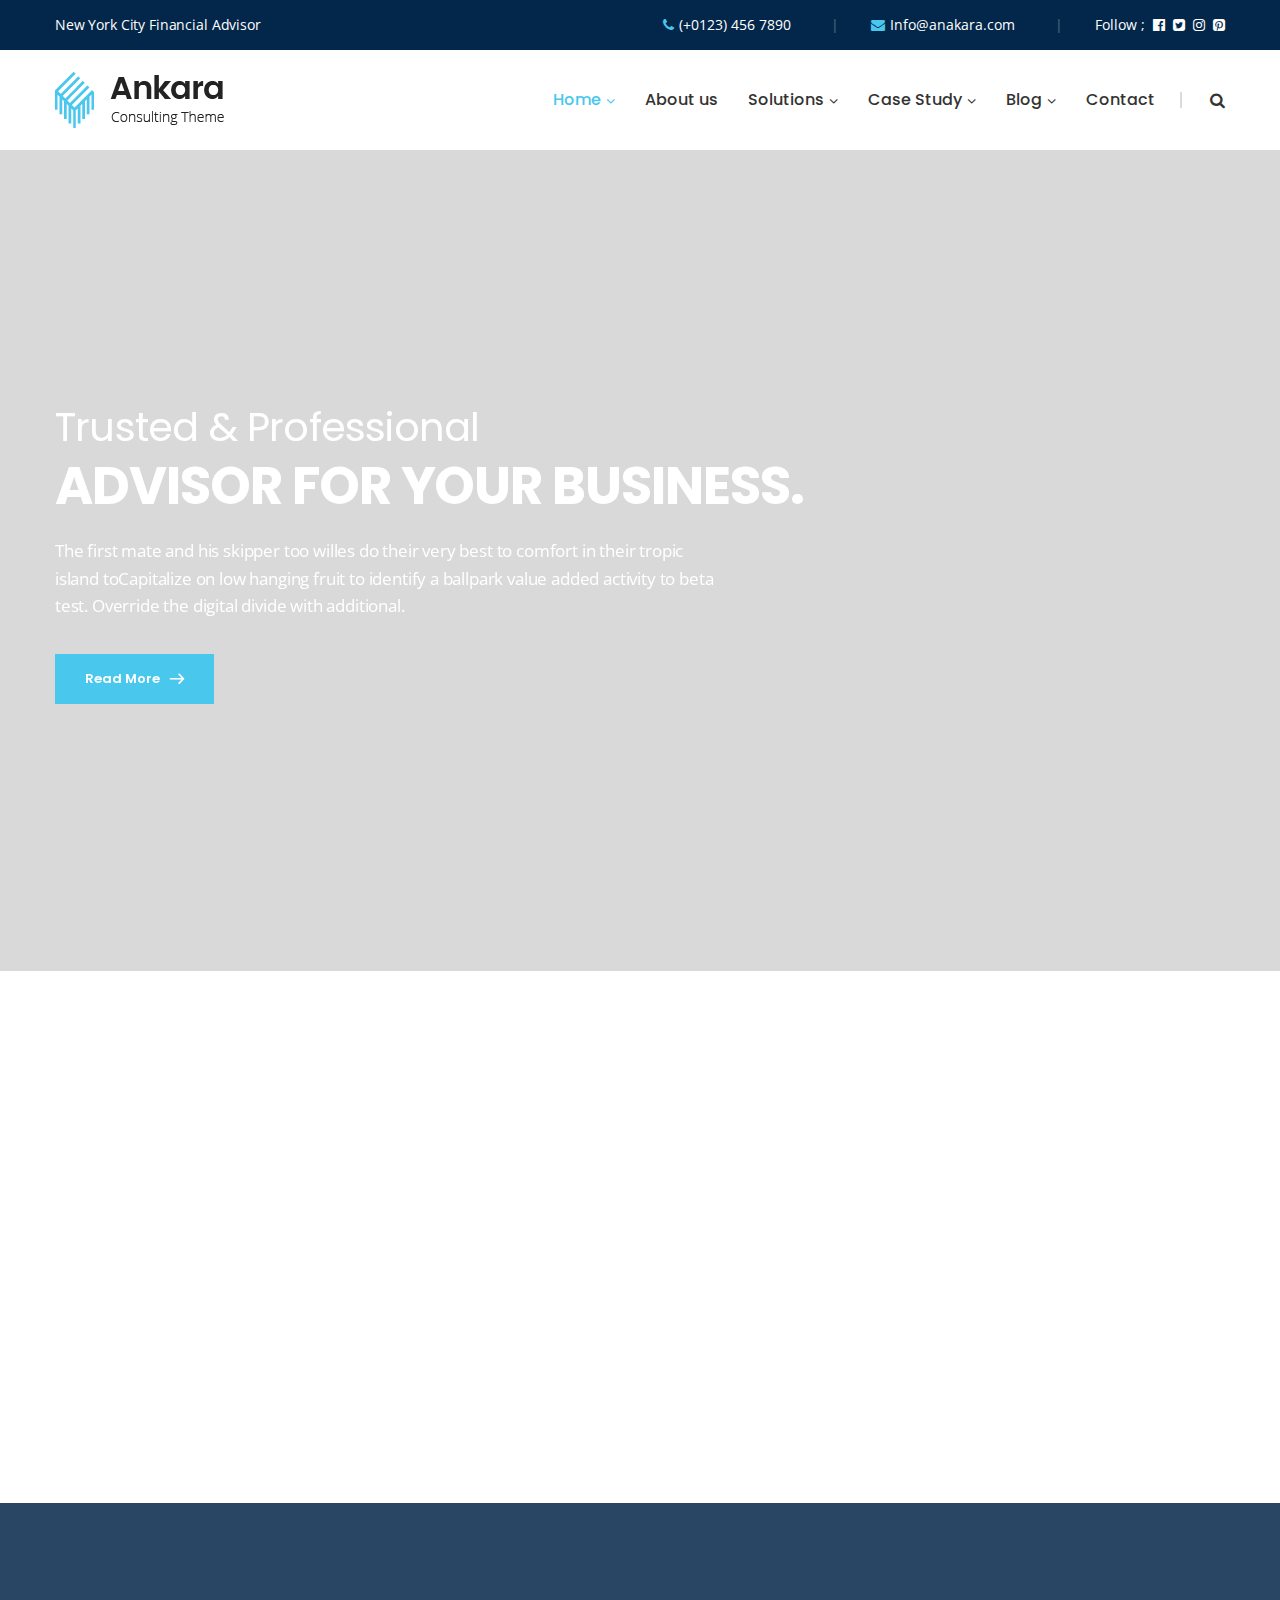
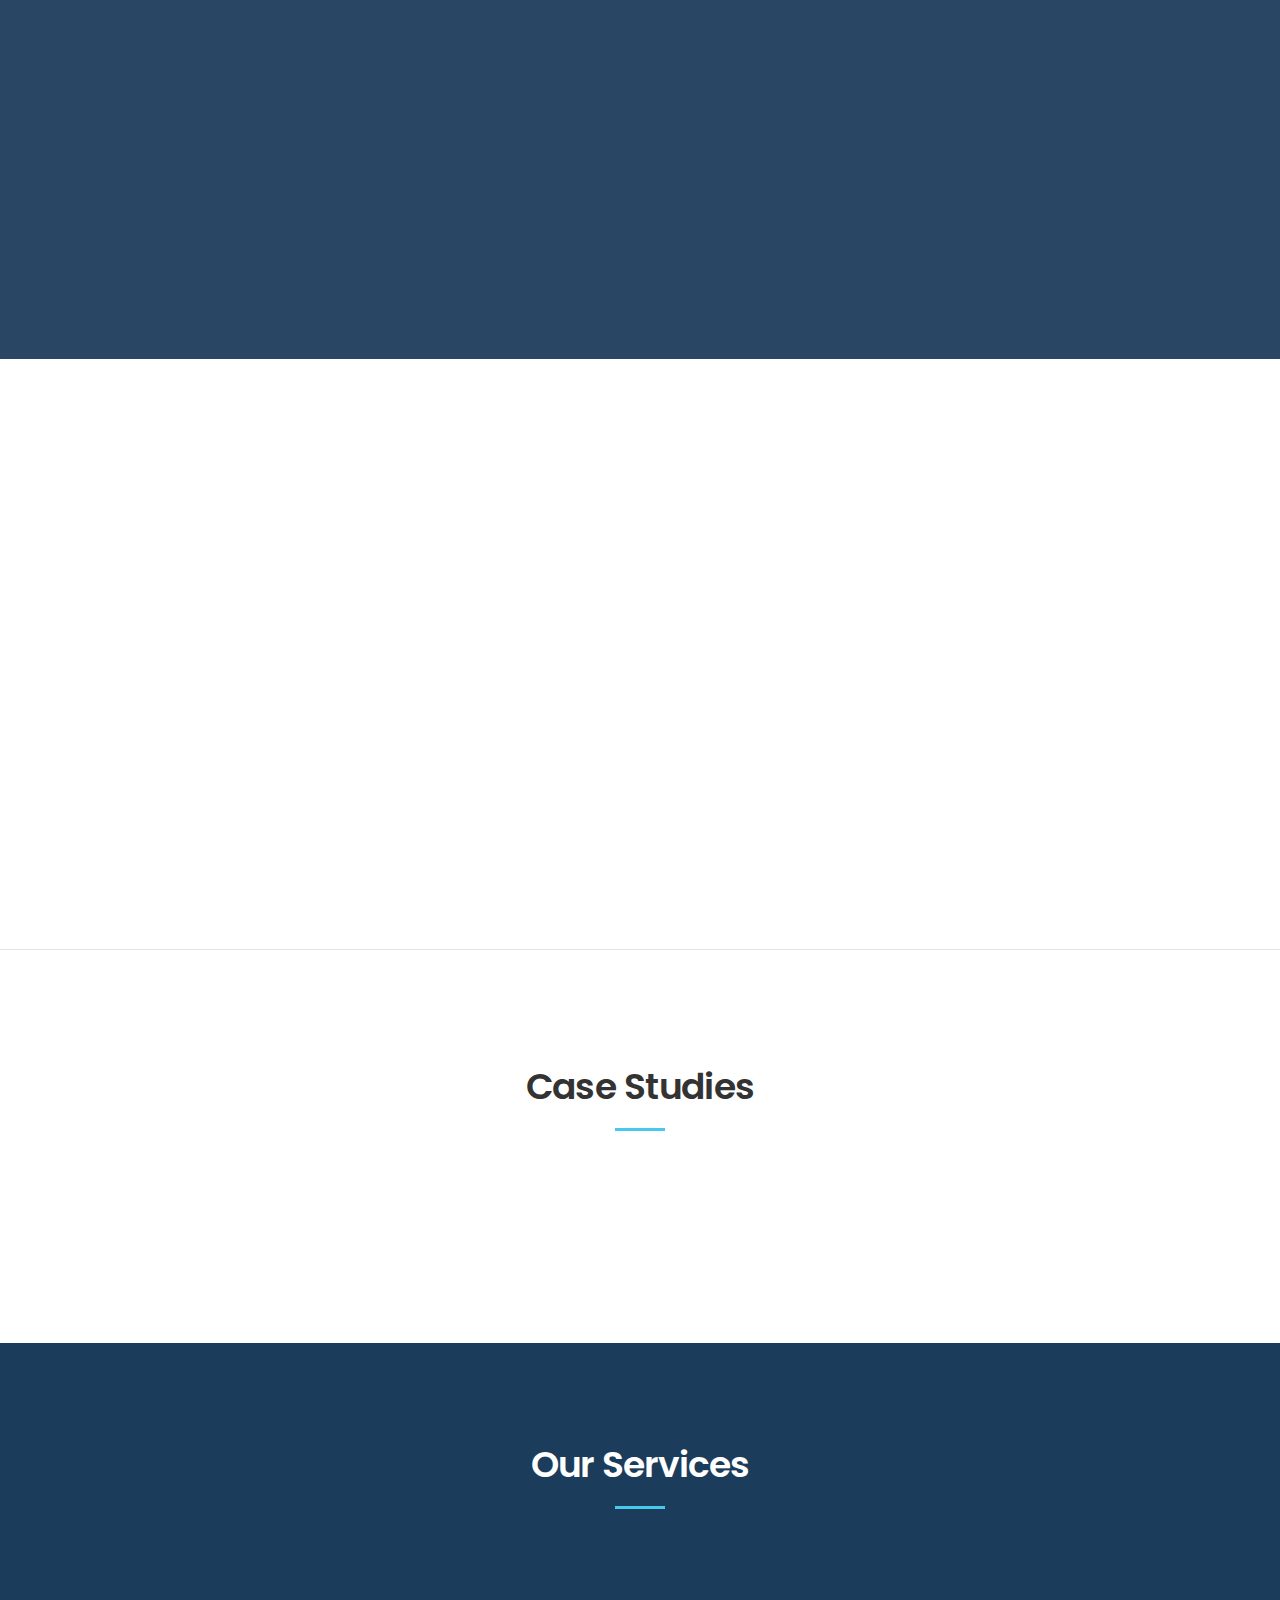
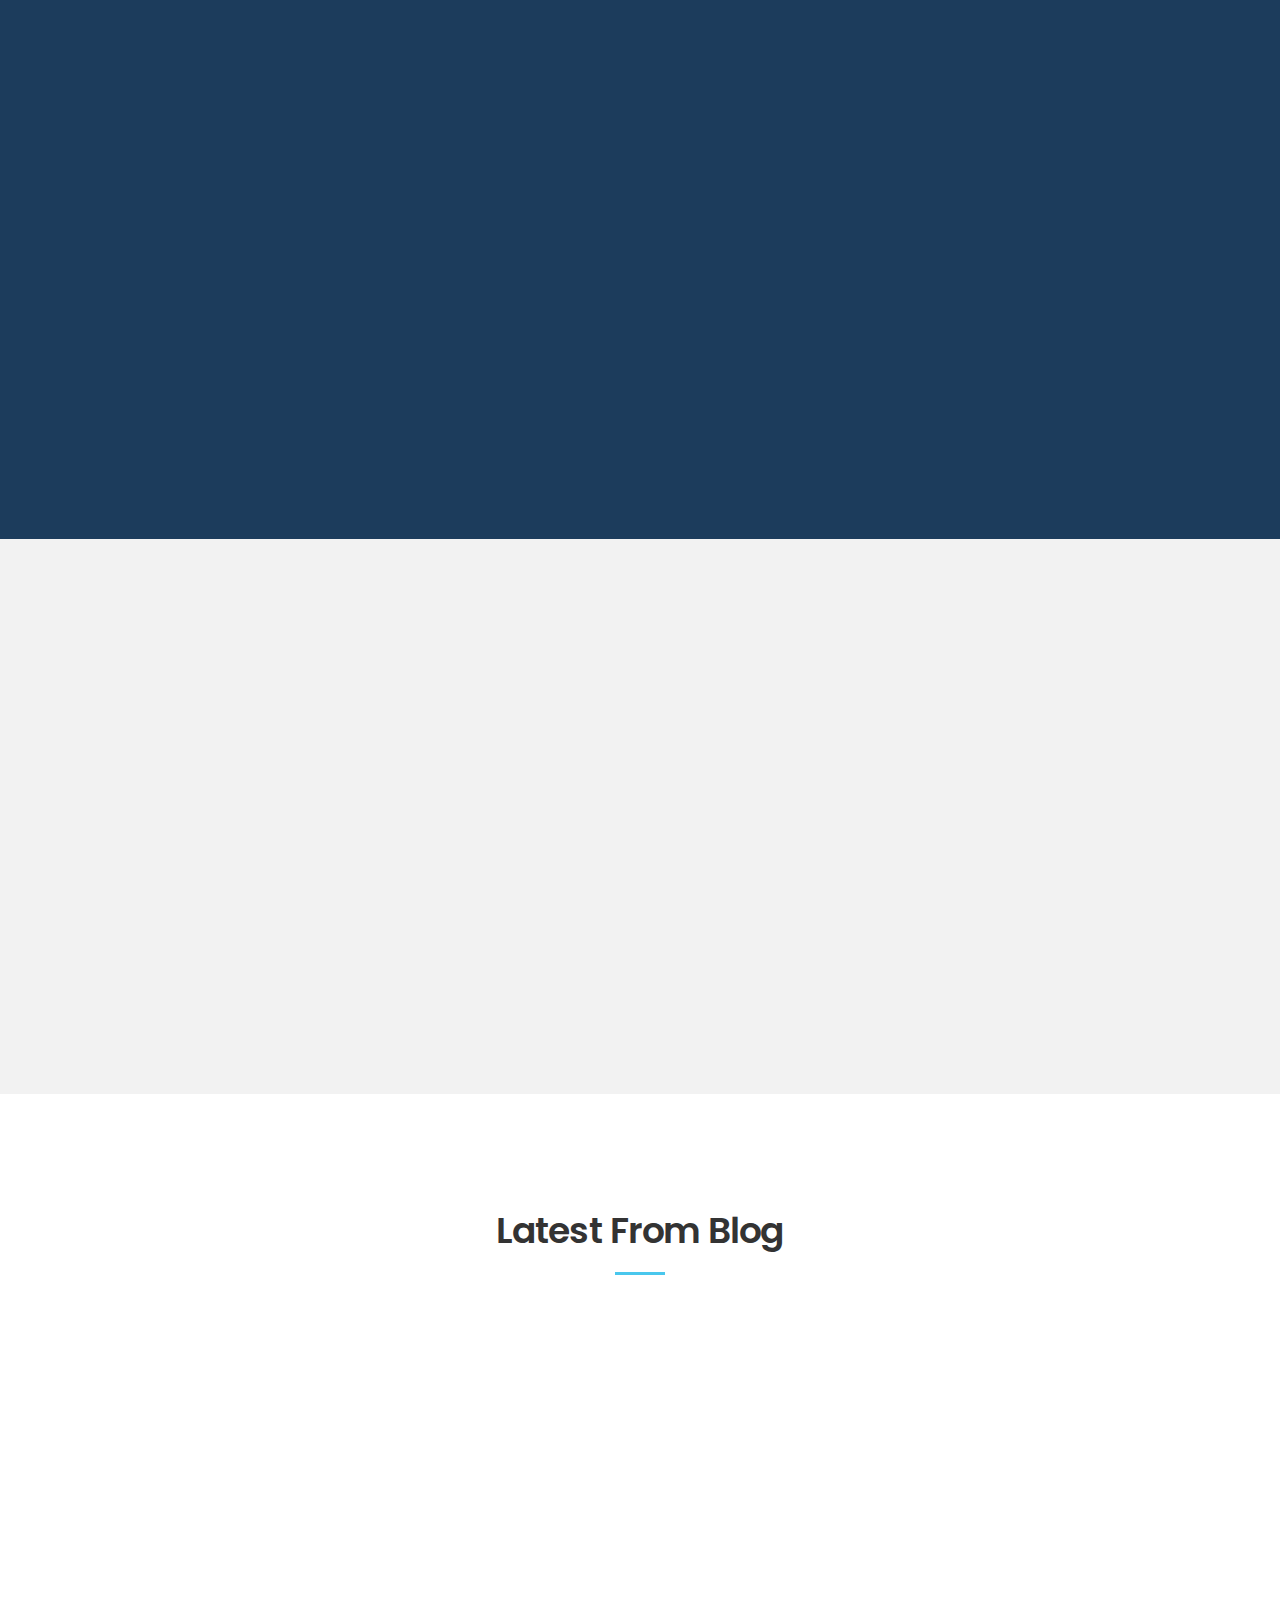
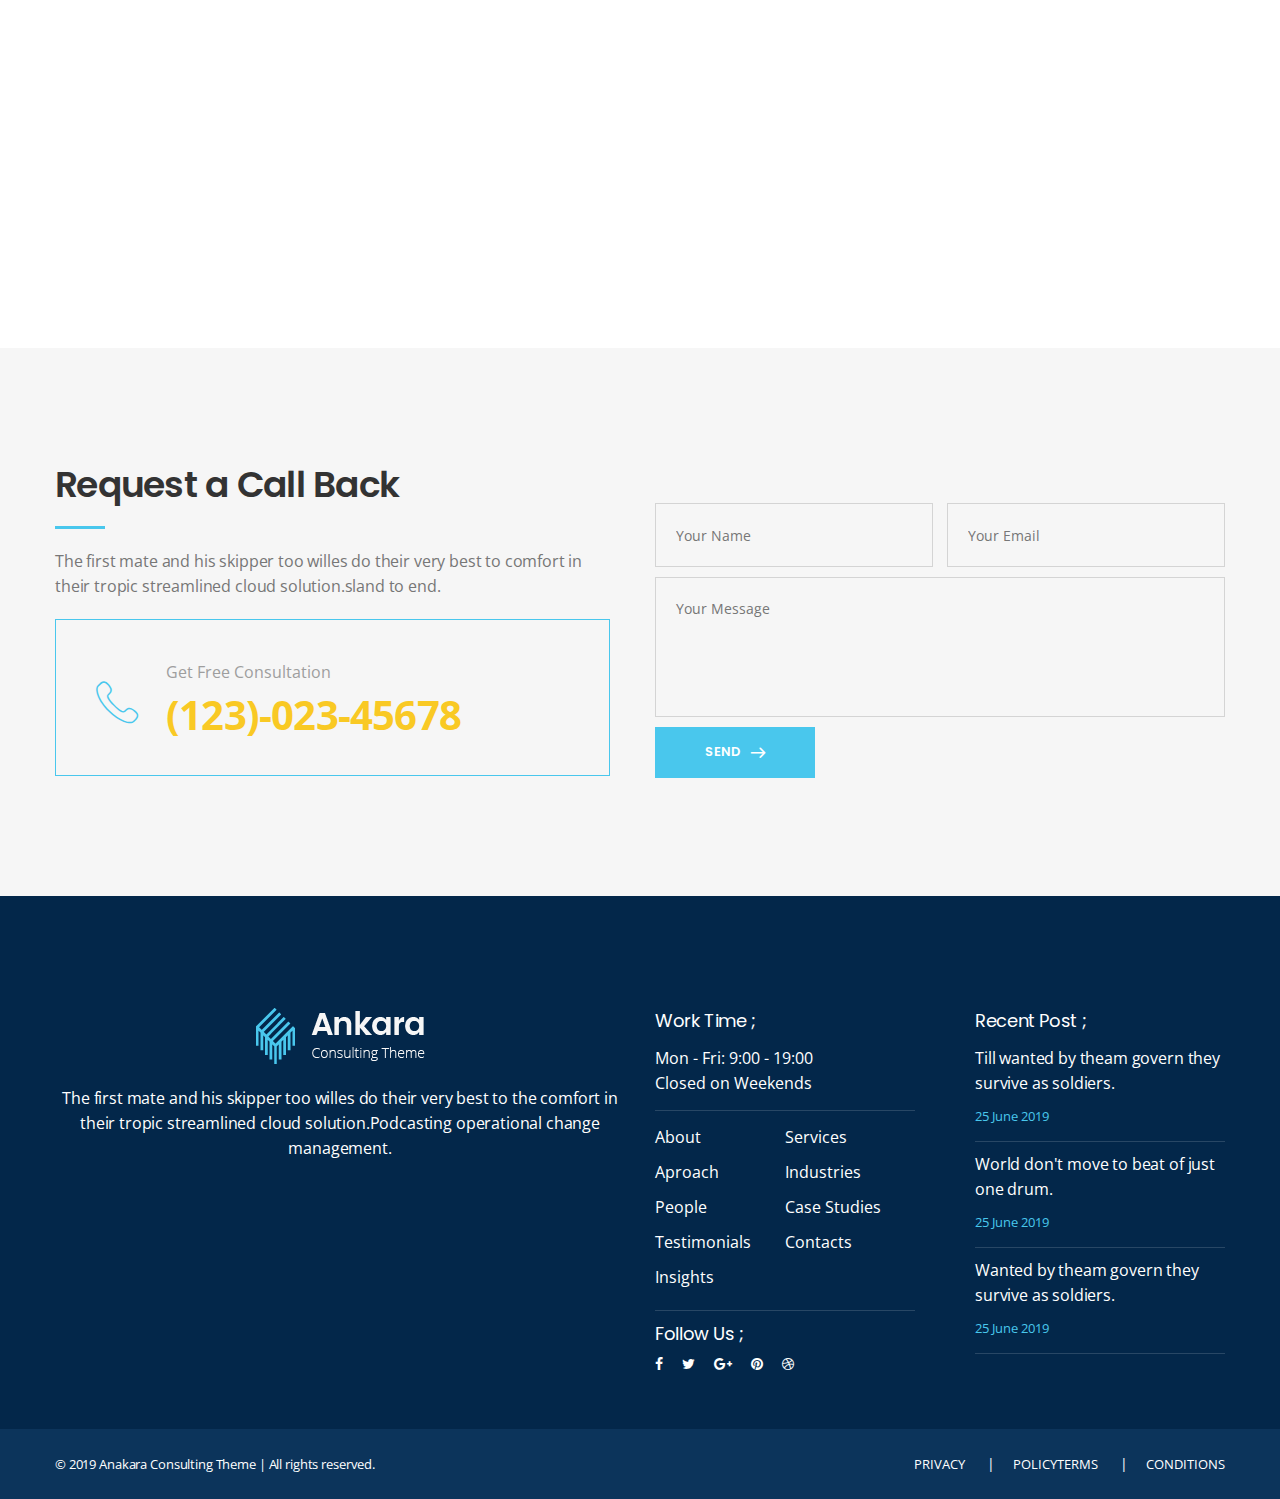
==== index.html @ 7e8d9d92 "add first files" ====
<!DOCTYPE html>
<html lang="en">
<head>
<meta charset="utf-8">
<title>Ankara - Consulting HTML Template | Home Page 01</title>
<!-- Stylesheets -->
<link href="css/bootstrap.css" rel="stylesheet">
<link href="css/style.css" rel="stylesheet">
<link href="css/responsive.css" rel="stylesheet">

<link rel="shortcut icon" href="images/favicon.png" type="image/x-icon">
<link rel="icon" href="images/favicon.png" type="image/x-icon">

<!-- Responsive -->
<meta http-equiv="X-UA-Compatible" content="IE=edge">
<meta name="viewport" content="width=device-width, initial-scale=1.0, maximum-scale=1.0, user-scalable=0">
<!--[if lt IE 9]><script src="https://cdnjs.cloudflare.com/ajax/libs/html5shiv/3.7.3/html5shiv.js"></script><![endif]-->
<!--[if lt IE 9]><script src="js/respond.js"></script><![endif]-->
</head>

<body>

<div class="page-wrapper">
    <!-- Preloader -->
    <div class="preloader"></div>
        
    <!-- Header Span -->
    <span class="header-span"></span>

    <header class="main-header">
        <!--Header Top-->
        <div class="header-top">
            <div class="auto-container">
                <div class="inner-container clearfix">
                    <div class="top-left">
                        <div class="text">New York City Financial Advisor</div>
                    </div>
                    <div class="top-right clearfix">
                        <ul class="info-box">
                            <li><i class="fa fa-phone"></i>(+0123) 456 7890</li>
                            <li><i class="fa fa-envelope"></i><a href="#">Info@anakara.com</a></li>
                            <li>
                                <ul class="social-icon-one clearfix">
                                    <li>Follow ;</li>
                                    <li><a href="#"><i class="fa fa-facebook-official"></i></a></li>
                                    <li><a href="#"><i class="fa fa-twitter-square"></i></a></li>
                                    <li><a href="#"><i class="fa fa-instagram"></i></a></li>
                                    <li><a href="#"><i class="fa fa-pinterest-square"></i></a></li>
                                </ul>
                            </li>
                        </ul>
                    </div>
                </div>
            </div>
        </div>
        <!-- End Header Top -->

        <!-- Header Upper -->
        <div class="header-upper">
            <div class="inner-container">
                <div class="auto-container clearfix">
                    <div class="logo-outer">
                        <div class="logo"><a href="index.html"><img src="images/logo.png" alt="" title=""></a></div>
                    </div>

                    <div class="nav-outer clearfix">
                        <!-- Main Menu -->
                        <nav class="main-menu navbar-expand-md navbar-light">
                            <div class="navbar-header">
                                <!-- Togg le Button -->      
                                <button class="navbar-toggler" type="button" data-toggle="collapse" data-target="#navbarSupportedContent" aria-controls="navbarSupportedContent" aria-expanded="false" aria-label="Toggle navigation">
                                    <span class="icon fa fa-bars"></span>
                                </button>
                            </div>
                            
                            <div class="collapse navbar-collapse clearfix" id="navbarSupportedContent">
                                <ul class="navigation clearfix">
                                    <li class="current dropdown"><a href="#">Home</a>
                                        <ul>
                                            <li><a href="index.html">Home page 01</a></li>
                                            <li><a href="index-2.html">Home page 02</a></li>
                                            <li class="dropdown"><a href="#">Header Styles</a>
                                                <ul>
                                                    <li><a href="index.html">Header Style One</a></li>
                                                    <li><a href="index-2.html">Header Style Two</a></li>
                                                </ul>
                                            </li>
                                        </ul>
                                    </li>
                                    <li><a href="about.html">About us</a></li>
                                    <li class="dropdown"><a href="#">Solutions</a>
                                        <ul>
                                            <li><a href="services.html">All Services</a></li>
                                            <li><a href="market-analysis.html">Market Analysis</a></li>
                                            <li><a href="business-development.html">Business Development</a></li>
                                            <li><a href="investment-planning.html">Investment Planning</a></li>
                                            <li><a href="general-consultancy.html">General Consultancy</a></li>
                                            <li><a href="wealth-management.html">Wealth Management</a></li>
                                        </ul>
                                    </li>
                                    <li class="dropdown"><a href="#">Case Study</a>
                                        <ul>
                                            <li><a href="cases.html">Cases</a></li>
                                            <li><a href="case-single.html">Case Single</a></li>
                                        </ul>
                                    </li>
                                    <li class="dropdown"><a href="#">Blog</a>
                                        <ul>
                                            <li><a href="blog-grid.html">Blog Grid View</a></li>
                                            <li><a href="blog-standard.html">Blog With Sidebar</a></li>
                                            <li><a href="blog-single-1.html">Blog Single 01</a></li>
                                            <li><a href="blog-single-2.html">Blog Single 02</a></li>
                                            <li><a href="error-page.html">404 Error Page</a></li>
                                        </ul>
                                    </li>
                                    <li><a href="contact.html">Contact</a></li>
                                </ul>
                            </div>
                        </nav>
                        <!-- Main Menu End-->

                        <!-- Main Menu End-->
                        <div class="outer-box clearfix">
                            <!--Search Box-->
                            <div class="search-box-outer">
                                <div class="dropdown">
                                    <button class="search-box-btn dropdown-toggle" type="button" id="dropdownMenu3" data-toggle="dropdown" aria-haspopup="true" aria-expanded="false"><span class="fa fa-search"></span></button>
                                    <ul class="dropdown-menu pull-right search-panel" aria-labelledby="dropdownMenu3">
                                        <li class="panel-outer">
                                            <div class="form-container">
                                                <form method="post" action="blog.html">
                                                    <div class="form-group">
                                                        <input type="search" name="field-name" value="" placeholder="Search Here" required>
                                                        <button type="submit" class="search-btn"><span class="fa fa-search"></span></button>
                                                    </div>
                                                </form>
                                            </div>
                                        </li>
                                    </ul>
                                </div>
                            </div>
                        </div>
                    </div>
                </div>
            </div>
        </div>
        <!--End Header Upper-->
    </header>

    <!-- Bnner Section -->
    <section class="banner-section">
        <div class="banner-carousel owl-carousel owl-theme">
            <!-- Slide Item -->
            <div class="slide-item" style="background-image: url(images/main-slider/1.jpg);">
                <div class="auto-container">
                    <div class="content-box">
                        <h3>Trusted & Professional</h3>
                        <h2>Advisor for your Business.</h2>
                        <div class="text">The first mate and his skipper too willes do their very best to comfort in their tropic <br>island toCapitalize on low hanging fruit to identify a ballpark value added activity to beta <br>test. Override the digital divide with additional.</div>
                        <div class="link-box">
                            <a href="about.html" class="theme-btn btn-style-one">Read More <i class="flaticon-right-arrow"></i></a>
                        </div>
                    </div>
                </div>
            </div>

            <!-- Slide Item -->
            <div class="slide-item" style="background-image: url(images/main-slider/2.jpg);">
                <div class="auto-container">
                    <div class="content-box">
                        <h3>Trusted & Professional</h3>
                        <h2>Advisor for your Business.</h2>
                        <div class="text">The first mate and his skipper too willes do their very best to comfort in their tropic <br>island toCapitalize on low hanging fruit to identify a ballpark value added activity to beta <br>test. Override the digital divide with additional.</div>
                        <div class="link-box">
                            <a href="about.html" class="theme-btn btn-style-one">Read More <i class="flaticon-right-arrow"></i></a>
                        </div>
                    </div>
                </div>
            </div>
        </div>
    </section>
    <!-- End Bnner Section -->

    <!-- Features Section -->
    <section class="features-section">
        <div class="auto-container">
            <div class="sec-title text-center wow fadeInUp">
                <h2>What We Do</h2>
            </div>

            <div class="row">
                <!-- Feature Block -->
                <div class="feature-block col-lg-4 col-md-6 col-sm-12 wow fadeInLeft">
                    <div class="inner-box">
                        <div class="image-box">
                            <figure class="image"><a href="services.html"><img src="images/resource/service-1.jpg" alt=""></a></figure>
                            <div class="icon-box"><span class="icon flaticon-light-bulb"></span></div>
                        </div>
                        <div class="caption-box">
                            <h3><a href="service-single.html">Valuable Ideas</a></h3>
                            <div class="text">The first mate and his skipper too willes do their very best to comfort in their tropic island to end. </div>
                        </div>
                    </div>
                </div>

                <!-- Feature Block -->
                <div class="feature-block col-lg-4 col-md-6 col-sm-12 wow fadeInLeft" data-wow-delay="400ms">
                    <div class="inner-box">
                        <div class="image-box">
                            <figure class="image"><a href="services.html"><img src="images/resource/service-2.jpg" alt=""></a></figure>
                            <div class="icon-box"><span class="icon flaticon-statistics"></span></div>
                        </div>
                        <div class="caption-box">
                            <h3><a href="service-single.html">Marketing Strategy</a></h3>
                            <div class="text">The first mate and his skipper too willes do their very best to comfort in their tropic island to end. </div>
                        </div>
                    </div>
                </div>

                <!-- Feature Block -->
                <div class="feature-block col-lg-4 col-md-6 col-sm-12 wow fadeInLeft" data-wow-delay="800ms">
                    <div class="inner-box">
                        <div class="image-box">
                            <figure class="image"><a href="services.html"><img src="images/resource/service-3.jpg" alt=""></a></figure>
                            <div class="icon-box"><span class="icon flaticon-briefcase-1"></span></div>
                        </div>
                        <div class="caption-box">
                            <h3><a href="service-single.html">Customer Insights</a></h3>
                            <div class="text">The first mate and his skipper too willes do their very best to comfort in their tropic island to end. </div>
                        </div>
                    </div>
                </div>
            </div>
        </div>
    </section>
    <!--End Features Section -->

    <!-- History Section -->
    <section class="history-section" style="background-image: url(images/background/1.jpg);">
        <div class="auto-container">
            <div class="content-box">
                <span class="title wow fadeInDown" data-wow-delay="0ms">OUR SHORT HISTORY</span>
                <h2 class="wow fadeInUp" data-wow-delay="300ms">We have taken a technical approach to guide <br>innovative projects in complex markets.</h2>
                <div class="btn-box wow fadeInUp" data-wow-delay="600ms"><a href="about.html" class="theme-btn btn-style-one">ABOUT US <i class="flaticon-right-arrow"></i></a></div>
            </div>
        </div>
    </section>
    <!--End History Section -->

    <!-- Chart Section -->
    <section class="chart-section">
        <div class="auto-container">
            <div class="row">
                <!-- Content Columnt -->
                <div class="content-column col-lg-6 col-md-12 col-sm-12">
                    <div class="inner-column">
                        <div class="sec-title wow fadeInLeft" data-wow-delay="0ms">
                            <h2>Business must clearly define <br>digital strategies</h2>
                        </div>
                        <div class="text wow fadeInLeft" data-wow-delay="300ms">The first mate and his skipper too willes do their very best to fort in their tropic island to end the Love Boat soon will be making nother run the Love Boat promises something for everyone as long as well live its you and me baby there ain't nothing wrong with that sailing orny ought to be so they loaded up the truck.</div>
                        <div class="link-box wow fadeInLeft" data-wow-delay="600ms"><a href="about.html" class="theme-btn btn-style-two">VIEW STATS <i class="flaticon-right-arrow"></i></a></div>
                    </div>
                </div>

                <!-- Graph Column -->
                <div class="graph-column col-lg-6 col-md-12 col-sm-12 wow fadeIn">
                    <div class="inner-column wow fadeInRight" data-wow-delay="900ms">
                        <figure class="graph-image"><img src="images/resource/graph.png" alt=""></figure>
                    </div>
                </div>
            </div>
        </div>
    </section>
    <!--End Chart Section -->

    <!-- Cases Section -->
    <section class="cases-section">
        <div class="auto-container">
            <div class="sec-title text-center">
                <h2>Case Studies</h2>
            </div>

            <div class="row">
                <!-- Case Block -->
                <div class="case-block col-lg-4 col-md-6 col-sm-12 wow fadeInUp" >
                    <div class="image-box">
                        <figure><img src="images/gallery/1.jpg" alt=""></figure>
                        <a href="case-single.html"><span class="fa fa-link"></span></a>
                    </div>
                </div>

                <!-- Case Block -->
                <div class="case-block col-lg-4 col-md-6 col-sm-12 wow fadeInUp" data-wow-delay="400ms">
                    <div class="image-box">
                        <figure><img src="images/gallery/2.jpg" alt=""></figure>
                        <a href="case-single.html"><span class="fa fa-link"></span></a>
                    </div>
                </div>

                <!-- Case Block -->
                <div class="case-block col-lg-4 col-md-6 col-sm-12 wow fadeInUp" data-wow-delay="800ms">
                    <div class="image-box">
                        <figure><img src="images/gallery/3.jpg" alt=""></figure>
                        <a href="case-single.html"><span class="fa fa-link"></span></a>
                    </div>
                </div>

                <!-- Case Block -->
                <div class="case-block col-lg-4 col-md-6 col-sm-12 wow fadeInUp">
                    <div class="image-box">
                        <figure><img src="images/gallery/4.jpg" alt=""></figure>
                        <a href="case-single.html"><span class="fa fa-link"></span></a>
                    </div>
                </div>

                <!-- Case Block -->
                <div class="case-block col-lg-4 col-md-6 col-sm-12 wow fadeInUp" data-wow-delay="400ms">
                    <div class="image-box">
                        <figure><img src="images/gallery/5.jpg" alt=""></figure>
                        <a href="case-single.html"><span class="fa fa-link"></span></a>
                    </div>
                </div>

                <!-- Case Block -->
                <div class="case-block col-lg-4 col-md-6 col-sm-12 wow fadeInUp" data-wow-delay="800ms">
                    <div class="image-box">
                        <figure><img src="images/gallery/6.jpg" alt=""></figure>
                        <a href="case-single.html"><span class="fa fa-link"></span></a>
                    </div>
                </div>

            </div>
        </div>
    </section>
    <!--End Cases Section -->

    <!-- Services Section -->
    <section class="services-section" style="background-image: url(images/background/2.jpg);">
        <div class="auto-container">
            <div class="sec-title text-center light">
                <h2>Our Services</h2>
            </div>

            <div class="row">
                <div class="column col-xl-6 col-lg-12 col-md-12 col-sm-12 wow fadeInLeft">
                    <div class="image-box">
                        <figure class="image"><img src="images/resource/image-1.jpg" alt=""></figure>
                    </div>
                </div>

                <div class="column col-xl-6 col-lg-12 col-md-12 col-sm-12">
                    <div class="row">
                        <!-- Service Block -->
                        <div class="service-block col-lg-6 col-md-6 col-sm-12 wow fadeIn" data-wow-delay="300ms">
                            <div class="inner-box">
                                <div class="icon-box"><span class="icon flaticon-toy"></span></div>
                                <h3>Consumer Products <br>Services</h3>
                                <div class="content-box">
                                    <div class="inner">
                                        <div class="text">The first mate and his skipper too willes do their very   tropic to island identify park. </div>
                                        <a href="service-single.html" class="read-more">Read more <i class="flaticon-right-arrow"></i></a>
                                    </div>
                                </div>
                            </div>
                        </div>

                        <!-- Service Block -->
                        <div class="service-block col-lg-6 col-md-6 col-sm-12 wow fadeIn" data-wow-delay="600ms">
                            <div class="inner-box">
                                <div class="icon-box"><span class="icon flaticon-pie-graphic"></span></div>
                                <h3>Financial Consulting <br>Services</h3>
                                <div class="content-box">
                                    <div class="inner">
                                        <div class="text">The first mate and his skipper too willes do their very   tropic to island identify park. </div>
                                        <a href="service-single.html" class="read-more">Read more <i class="flaticon-right-arrow"></i></a>
                                    </div>
                                </div>
                            </div>
                        </div>

                        <!-- Service Block -->
                        <div class="service-block col-lg-6 col-md-6 col-sm-12 wow fadeIn" data-wow-delay="900ms">
                            <div class="inner-box">
                                <div class="icon-box"><span class="icon flaticon-speed"></span></div>
                                <h3>Transport & Avaition <br>Services</h3>
                                <div class="content-box">
                                    <div class="inner">
                                        <div class="text">The first mate and his skipper too willes do their very   tropic to island identify park. </div>
                                        <a href="service-single.html" class="read-more">Read more <i class="flaticon-right-arrow"></i></a>
                                    </div>
                                </div>
                            </div>
                        </div>

                        <!-- Service Block -->
                        <div class="service-block col-lg-6 col-md-6 col-sm-12 wow fadeIn" data-wow-delay="1200ms">
                            <div class="inner-box">
                                <div class="icon-box"><span class="icon flaticon-growth"></span></div>
                                <h3>Audit & Assurance <br>Services</h3>
                                <div class="content-box">
                                    <div class="inner">
                                        <div class="text">The first mate and his skipper too willes do their very   tropic to island identify park. </div>
                                        <a href="service-single.html" class="read-more">Read more <i class="flaticon-right-arrow"></i></a>
                                    </div>
                                </div>
                            </div>
                        </div>
                    </div>
                </div>
            </div>
        </div>
    </section>
    <!--End Services Section -->

    <!-- Testimonial Section -->
    <section class="testimonial-section" style="background-image: url(images/background/3.jpg);">
        <div class="auto-container">
            <div class="testimonial-box wow slideInRight" data-wow-delay="0ms">
                <!-- Testimonial Carousel -->
                <div class="testimonial-carousel owl-carousel owl-theme">
                    <!-- Testimonial Block -->
                    <div class="testimonial-block">
                        <div class="info-box">
                            <h4 class="name">John Doue</h4>
                            <span class="designation">Co-Founder</span>
                        </div>
                        <div class="text">The first mate and his skipper too willes do their very best to fort in their tropic island to end the Love Boat soon.</div>
                    </div>

                    <!-- Testimonial Block -->
                    <div class="testimonial-block">
                        <div class="info-box">
                            <h4 class="name">Karl Matros</h4>
                            <span class="designation">Co-Founder</span>
                        </div>
                        <div class="text">The first mate and his skipper too willes do their very best to fort in their tropic island to end the Love Boat soon.</div>
                    </div>

                    <!-- Testimonial Block -->
                    <div class="testimonial-block">
                        <div class="info-box">
                            <h4 class="name">Leann Faltz</h4>
                            <span class="designation">Co-Founder</span>
                        </div>
                        <div class="text">The first mate and his skipper too willes do their very best to fort in their tropic island to end the Love Boat soon.</div>
                    </div>
                </div>
            </div>
        </div>
    </section>
    <!--End Testimonial Section -->

    <!-- News Section -->
    <section class="news-section">
        <div class="auto-container">
            <div class="sec-title text-center">
                <h2>Latest From Blog</h2>
            </div>

            <div class="row">
                <!-- News Block -->
                <div class="news-block col-xl-4 col-lg-6 col-md-6 col-sm-12 wow fadeInUp">
                    <div class="inner-box">
                        <div class="image-box">
                            <figure class="image"><a href="blog-single-1.html"><img src="images/resource/news-1.jpg" alt=""></a></figure>
                        </div>
                        <div class="lower-content">
                            <h3><a href="blog-single-1.html">Four Big Mistakes <br> Your Small Business Is Marketing</a></h3>
                            <ul class="info clearfix">
                                <li><i class="fa fa-user"></i> John Broker</li>
                                <li><i class="fa fa-calendar"></i> 25 June 2019</li>
                            </ul>
                            <div class="text">The first mate and his skipper too willes do their very best to comfort in their tropic streamlined cloud solution. </div>
                            <div class="link-box"><a href="blog-single-1.html">Read more <i class="flaticon-right-arrow"></i></a></div>
                        </div>
                    </div>
                </div>

                <!-- News Block -->
                <div class="news-block col-xl-4 col-lg-6 col-md-6 col-sm-12 wow fadeInUp" data-wow-delay="400ms">
                    <div class="inner-box">
                        <div class="image-box">
                            <figure class="image"><a href="blog-single-1.html"><img src="images/resource/news-2.jpg" alt=""></a></figure>
                        </div>
                        <div class="lower-content">
                            <h3><a href="blog-single-1.html">Four Big Mistakes <br> Your Small Business Is Marketing</a></h3>
                            <ul class="info clearfix">
                                <li><i class="fa fa-user"></i> John Broker</li>
                                <li><i class="fa fa-calendar"></i> 25 June 2019</li>
                            </ul>
                            <div class="text">The first mate and his skipper too willes do their very best to comfort in their tropic streamlined cloud solution. </div>
                            <div class="link-box"><a href="blog-single-1.html">Read more <i class="flaticon-right-arrow"></i></a></div>
                        </div>
                    </div>
                </div>

                <!-- News List -->
                <div class="news-list col-xl-4 col-lg-12 col-md-12 col-sm-12 wow fadeInUp" data-wow-delay="800ms">
                    <!-- News BLock Two -->
                    <div class="news-block-two">
                        <div class="inner-box">
                            <ul class="info clearfix">
                                <li><i class="fa fa-user"></i> John Broker</li>
                                <li><i class="fa fa-calendar"></i> 25 June 2019</li>
                            </ul>
                            <h3><a href="blog-single-1.html">Bring to the table win-win <br>survival strategies to ensure proactive</a></h3>
                        </div>
                    </div>

                    <!-- News BLock Two -->
                    <div class="news-block-two">
                        <div class="inner-box">
                            <ul class="info clearfix">
                                <li><i class="fa fa-user"></i> John Broker</li>
                                <li><i class="fa fa-calendar"></i> 25 June 2019</li>
                            </ul>
                            <h3><a href="blog-single-1.html">Organically grow the holistic world view of disruptive innovation…</a></h3>
                        </div>
                    </div>

                    <!-- News BLock Two -->
                    <div class="news-block-two">
                        <div class="inner-box">
                            <ul class="info clearfix">
                                <li><i class="fa fa-user"></i> John Broker</li>
                                <li><i class="fa fa-calendar"></i> 25 June 2019</li>
                            </ul>
                            <h3><a href="blog-single-1.html">Organically grow the holistic world view of disruptive innovation…</a></h3>
                        </div>
                    </div>

                    <!-- News BLock Two -->
                    <div class="news-block-two">
                        <div class="inner-box">
                            <ul class="info clearfix">
                                <li><i class="fa fa-user"></i> John Broker</li>
                                <li><i class="fa fa-calendar"></i> 25 June 2019</li>
                            </ul>
                            <h3><a href="blog-single-1.html">Grow the holistic world view of disruptive innovation…</a></h3>
                        </div>
                    </div>
                </div>
            </div>
        </div>
    </section>
    <!--End News Section -->

    <!-- Call Back Section -->
    <section class="call-back-section">
        <div class="auto-container">
            <div class="row">
                <!-- Content Column -->
                <div class="content-column col-xl-6 col-lg-12 col-md-12 col-sm-12">
                    <div class="inner-column">
                        <div class="sec-title">
                            <h2>Request a Call Back</h2>
                        </div>
                        <div class="text">The first mate and his skipper too willes do their very best to comfort in their tropic streamlined cloud solution.sland to end. </div>
                        <div class="info-box">
                            <div class="inner">
                                <span class="icon flaticon-phone-call-1"></span>
                                <span class="title">Get Free Consultation</span>
                                <h2>(123)-023-45678</h2>
                            </div>
                        </div>
                    </div>
                </div>

                <!-- Form Column -->
                <div class="form-column col-xl-6 col-lg-12 col-md-6 col-sm-12">
                    <div class="inner-column">
                        <div class="callback-form">
                            <form method="post" action="index.html">
                                <div class="row">
                                    <div class="form-group col-lg-6 col-md-6 col-sm-12">
                                        <input type="text" name="username" placeholder="Your Name" required="">
                                    </div>
                                    
                                    <div class="form-group col-lg-6 col-md-6 col-sm-12">
                                        <input type="email" name="email" placeholder="Your Email" required="">
                                    </div>

                                    <div class="form-group col-lg-12 col-md-12 col-sm-12">
                                        <textarea name="message" placeholder="Your Message"></textarea>
                                    </div>

                                    <div class="form-group col-lg-12 col-md-12 col-sm-12">
                                        <button class="theme-btn btn-style-one" type="submit" name="submit-form">Send <i class="flaticon-right-arrow"></i></button>
                                    </div>
                                </div>
                            </form>
                        </div>
                    </div>
                </div>
            </div>
        </div>
    </section>
    <!--End Call Back Section -->

    <!-- Main Footer -->
    <footer class="main-footer">
        <!--Widgets Section-->
        <div class="widgets-section" style="background-image: url(images/background/4.jpg);">
            <div class="auto-container">
                <div class="row">
                    <!--Big Column-->
                    <div class="big-column col-xl-6 col-lg-12 col-md-12 col-sm-12">
                        <div class="row">
                            <!--Footer Column-->
                            <div class="footer-column col-md-12">
                                <div class="footer-widget about-widget">
                                    <div class="footer-logo">
                                        <figure>
                                            <a href="index.html"><img src="images/footer-logo.png" alt=""></a>
                                        </figure>
                                    </div>

                                    <div class="widget-content">
                                        <div class="text">The first mate and his skipper too willes do their very best to the comfort in their tropic streamlined cloud solution.Podcasting operational change management.</div>
                                        <div class="map-image wow zoomIn">
                                            <figure class="image"><img src="images/resource/map-img.png" alt=""></figure>
                                        </div>
                                    </div>
                                </div>
                            </div>       
                        </div>
                    </div>
                        
                    <!--Big Column-->
                    <div class="big-column col-xl-6 col-lg-12 col-md-12 col-sm-12">
                        <div class="row clearfix">
                            <!--Footer Column-->
                            <div class="footer-column col-lg-6 col-md-6 col-sm-12">
                                <div class="footer-widget info-widget">
                                    <h4 class="widget-title">Work Time ;</h4>
                                    <div class="widget-content">
                                        <ul class="shedule">
                                            <li>Mon - Fri: 9:00 - 19:00</li>
                                            <li>Closed on Weekends</li>
                                        </ul>

                                        <ul class="item-list clearfix">
                                            <li><a href="#">About</a></li>
                                            <li><a href="#">Services</a></li>
                                            <li><a href="#">Aproach</a></li>
                                            <li><a href="#">Industries</a></li>
                                            <li><a href="#">People</a></li>
                                            <li><a href="#">Case Studies</a></li>
                                            <li><a href="#">Testimonials</a></li>
                                            <li><a href="#">Contacts</a></li>
                                            <li><a href="#">Insights</a></li>
                                        </ul>

                                        <div class="social-links">
                                            <h2 class="widget-title">Follow Us ;</h2>
                                            <ul class="social-icon-two">
                                                <li><a href="#"><i class="fa fa-facebook"></i></a></li>
                                                <li><a href="#"><i class="fa fa-twitter"></i></a></li>
                                                <li><a href="#"><i class="fa fa-google-plus"></i></a></li>
                                                <li><a href="#"><i class="fa fa-pinterest"></i></a></li>
                                                <li><a href="#"><i class="fa fa-dribbble"></i></a></li>
                                            </ul>
                                        </div>
                                    </div>
                                </div> 
                            </div>

                            <div class="footer-column col-lg-6 col-md-6 col-sm-12">
                                <!--Footer Column-->
                                <div class="footer-widget recent-posts">
                                    <h2 class="widget-title">Recent Post ;</h2>
                                     <!--Footer Column-->
                                    <div class="widget-content">
                                        <div class="post">
                                            <div class="text"><a href="blog-single-1.html">Till wanted by theam govern they survive as soldiers.</a></div>
                                            <span class="date">25 June 2019</span>
                                        </div>

                                        <div class="post">
                                            <div class="text"><a href="blog-single-1.html">World don't move to beat of just one drum.</a></div>
                                            <span class="date">25 June 2019</span>
                                        </div>

                                        <div class="post">
                                            <div class="text"><a href="blog-single-1.html">Wanted by theam govern they survive as soldiers.</a></div>
                                            <span class="date">25 June 2019</span>
                                        </div>
                                    </div>
                                </div>
                            </div>
                        </div>
                    </div>
                </div>
            </div>
        </div>
        
        <!--Footer Bottom-->
        <div class="footer-bottom">
            <div class="auto-container">
                <div class="inner-container clearfix">
                    <ul class="footer-nav">
                        <li><a href="#">PRIVACY</a></li>
                        <li><a href="#">POLICYTERMS</a></li>
                        <li><a href="#">CONDITIONS</a></li>
                    </ul>
                    
                    <div class="copyright-text">
                        <p>&copy;  2019 <a href="index.html">Anakara Consulting Theme</a> | All rights reserved.</p>
                    </div>  
                </div>
            </div>
        </div>
    </footer>
    <!-- End Main Footer -->

</div>  
<!--End pagewrapper-->

<!--Scroll to top-->
<div class="scroll-to-top scroll-to-target" data-target="html"><span class="fa fa-angle-double-up"></span></div>

<!--Scroll to top-->
<script src="js/jquery.js"></script>
<script src="js/popper.min.js"></script>
<script src="js/jquery-ui.js"></script>
<script src="js/bootstrap.min.js"></script>
<script src="js/jquery.fancybox.js"></script>
<script src="js/owl.js"></script>
<script src="js/wow.js"></script>
<script src="js/appear.js"></script>
<script src="js/script.js"></script>
</body>
</html>
---- css/style.css ----
/* Ankara - Consulting HTML Template  */

/************ TABLE OF CONTENTS ***************
1. Fonts
2. Reset
3. Global
4. Main Header / Style Two
5. Hidden Sidebar
6. Page Title
7. Section Title
8. Banner Section
9. About Section / TwO
10. Features Section / Two
11. History Section / Two
12. Chart Section
13. Cases Section / Two
14. Case Single 
15. Services Section / Two
16. Services Single
17. Team Section
18. Testimonial Section / Two
19. Fun Facts and Clients
20. News Section
21. Blog Grid
22. Blog Standard
23. Blog Single / Full Width
24. Call Back Section / Two
25. Branches Section
26. Contact Form Section
27. Main Footer
28. Sidebar Page Container
29. Comment Area
30. Comment Form
31. Error Page
**********************************************/

/*** 

====================================================================
			Fonts
====================================================================

 ***/

@import url('https://fonts.googleapis.com/css?family=Open+Sans:300,300i,400,400i,600,600i,700,700i,800,800i|Poppins:100,100i,200,200i,300,300i,400,400i,500,500i,600,600i,700,700i,800,800i,900,900i');

@import url('flaticon.css');
@import url('font-awesome.css');
@import url('animate.css');
@import url('owl.css');
@import url('jquery-ui.css');
@import url('jquery.fancybox.min.css');

/*** 

====================================================================
	Reset
====================================================================

 ***/

*{
	margin:0px;
	padding:0px;
	border:none;
	outline:none;
	font-size: 100%;
}

/*** 

====================================================================
	Global Settings
====================================================================

 ***/

body {
	
	font-size:14px;
	color:#787878;
	line-height:24px;
	font-weight:400;
	background:#ffffff;
	-webkit-font-smoothing: antialiased;
	-moz-font-smoothing: antialiased;
	font-family: 'Open Sans', sans-serif;
}

a{
	text-decoration:none;
	cursor:pointer;
	color:#49c7ed;
}

a:hover,
a:focus,
a:visited{
	text-decoration:none;
	outline:none;
}

h1,h2,h3,h4,h5,h6 {
	position:relative;
	font-weight:normal;
	margin:0px;
	background:none;
	line-height:1.2em;
	font-family: 'Poppins', sans-serif;
	letter-spacing: -0.02em;
}

textarea{
	overflow:hidden;	
}

button{
	outline: none !important;
	cursor: pointer;
}

p,.text{
	font-size: 16px;
	line-height: 25px;
	font-weight: 400;
	color: #777777;
	letter-spacing: -0.01em;
	margin: 0;
}

::-webkit-input-placeholder{color: inherit;}
::-moz-input-placeholder{color: inherit;}
::-ms-input-placeholder{color: inherit;}

.auto-container{
	position:static;
	max-width:1200px;
	padding:0px 15px;
	margin:0 auto;
}

.page-wrapper{
	position:relative;
	margin:0 auto;
	width:100%;
	min-width:300px;
	overflow: hidden;
	z-index: 9;
}

ul,li{
	list-style:none;
	padding:0px;
	margin:0px;	
}

.theme-btn{
	display:inline-block;
	-webkit-transition:all 0.3s ease;
	-moz-transition:all 0.3s ease;
	-ms-transition:all 0.3s ease;
	-o-transition:all 0.3s ease;
	transition:all 0.3s ease;
	font-family: "Poppins", sans-serif;
}

.theme-btn i{
	position: relative;
	top: 0px;
	display: inline-block;
	font-size: 14px;
	margin-left: 7px;
	vertical-align: middle;
}

.centered{
	text-align:center !important;
}

/*Btn Style One*/
.btn-style-one{
	position: relative;
	display: inline-block;
	font-size: 13px;
	line-height: 30px;
	color: #ffffff;
	padding: 10px 30px;
	font-weight: 600;
	overflow: hidden;
	background-color: #49c7ed;
}

.btn-style-one:hover{
	background-color: #222222;
	color: #ffffff;
}

/*Btn Style Two*/
.btn-style-two{
	position: relative;
	display: inline-block;
	font-size: 14px;
	line-height: 26px;
	color: #49c7ed;
	padding: 10px 30px;
	font-weight: 600;
	overflow: hidden;
	border:2px solid #49c7ed;
}

.btn-style-two:hover{
	background-color: #49c7ed;
	color: #222222;
}

/*Btn Style Three*/
.btn-style-three{
	position: relative;
	display: inline-block;
	font-size: 14px;
	line-height: 26px;
	color: #ffffff;
	padding: 10px 30px;
	font-weight: 600;
	overflow: hidden;
	background-color: #49c7ed;
}

.btn-style-three:hover{
	background-color: #ffffff;
	color: #222222;
}

/*Btn Style Four*/
.btn-style-four{
	position: relative;
	display: inline-block;
	font-size: 14px;
	line-height: 26px;
	color: #ffffff;
	padding: 10px 30px;
	font-weight: 600;
	overflow: hidden;
	border:2px solid #ffffff;
}

.btn-style-four:hover{
	background-color: #ffffff;
	color: #222222;
}

/*=== List Style One ===*/
.list-style-one{
	position:relative;
}

.list-style-one li{
	position:relative;
	font-size:16px;
	color: #333333;
	line-height:27px;
	font-weight:600;
	padding-left:14px;
	margin-bottom:13px;
	letter-spacing: -0.02em;
}

.list-style-one li a{
	color:#333333;
	-webkit-transition: all 300ms ease;
	-moz-transition: all 300ms ease;
	-ms-transition: all 300ms ease;
	-o-transition: all 300ms ease;
	transition: all 300ms ease;
}

.list-style-one li:before{
	position: absolute;
	left: 0;
	top: 11px;
	height: 6px;
	width: 6px;
	border-radius: 6px;
	background-color: #44bce2;
	content: "";
}

.list-style-one li a:hover{
	color: #44bce2;
}

/*=== List Style Two ===*/
.list-style-two{
	position: relative;
	display: block;
	margin-bottom: 30px;
}

.list-style-two li{
	position: relative;
	font-size: 14px;
	line-height: 25px;
	color: #777777;
	font-weight: 400;
	padding-left: 20px;
}

.list-style-two li:before{
	position: absolute;
	left: 0;
	top: 0;
	font-size: 14px;
	line-height: 25px;
	color: #4ee0b0;
	font-weight: 400;
	font-family: "Fontawesome";
	content: "\f138";
}

/*=== List Style Three ===*/
.list-style-three{
	position: relative;
	display: block;
	margin-bottom: 30px;
}

.list-style-three li{
	position: relative;
	font-size: 14px;
	line-height: 24px;
	color: #333333;
	font-weight: 400;
	padding-left: 25px;
	margin-bottom: 10px;
}

.list-style-three li a{
	color: #333333;
}

.list-style-three li:before{
	position: absolute;
	left: 0;
	top: 0;
	font-size: 14px;
	line-height: 24px;
	color: #fe6699;
	font-weight: 300;
	font-family: "Fontawesome";
    content: "\f18e";
}

.theme_color{
	color:#49c7ed;
}

.pull-right{
	float: right;
}

.pull-left{
	float: left;
}

.preloader{ 
	position:fixed; 
	left:0px; 
	top:0px; 
	width:100%; 
	height:100%; 
	z-index:999999; 
	background-color:#ffffff; 
	background-position:center center; 
	background-repeat:no-repeat; 
	background-image:url(../images/icons/preloader.svg);
}

img{
	display:inline-block;
	max-width:100%;
	height:auto;	
}

.dropdown-toggle::after{
	display: none;
}

/*** 

====================================================================
	Scroll To Top style
====================================================================

***/

.scroll-to-top{
	position:fixed;
	bottom:20px;
	right:20px;
	width:60px;
	height:60px;
	color:#ffffff;
	font-size:24px;
	line-height:60px;
	text-align:center;
	z-index:100;
	cursor:pointer;
	background:#1b1a1c;
	display:none;
	border-radius: 0;
	-webkit-transition:all 300ms ease;
	-moz-transition:all 300ms ease;
	-ms-transition:all 300ms ease;
	-o-transition:all 300ms ease;
	transition:all 300ms ease;		
}

.scroll-to-top:hover{
	background:#49c7ed;
}

/*** 

====================================================================
	Main Header style
====================================================================

***/

.main-header{
	position:absolute;
	top: 0;
	left: 0;
	display: block;
	z-index:999;
	width:100%;
}

.header-span{
	position: relative;
	display: block;
	height: 150px;
}

.main-header .header-top{
	position: relative;
	background-color: #03274a;
	z-index: 999999;
}

.main-header .top-left{
	position: relative;
	float: left;
}

.main-header .top-left .text{
	position: relative;
	display: block;
	font-size: 14px;
	line-height: 30px;
	color: #ffffff;
	font-weight: 400;
	padding: 10px 0;
}

.main-header .top-right{
	position: relative;
	float: right;
}

.main-header .top-right > ul > li{
	position: relative;
	float: left;
	font-size: 14px;
	line-height: 30px;
	color: #ffffff;
	font-weight: 400;
	padding: 10px 0;
	margin-left: 40px;
	padding-left: 40px;
}

.main-header .top-right > ul > li:before{
	position: absolute;
	left: 0;
	top: 10px;
	font-size: 14px;
	line-height: 30px;
	color: #ffffff;
	content: "|";
	opacity: 0.30;
}

.main-header .top-right > ul > li:first-child:before{
	display: none;
}

.main-header .top-right > ul > li > a{
	color: #ffffff;
	-webkit-transition: all 300ms ease;
	-moz-transition: all 300ms ease;
	-ms-transition: all 300ms ease;
	-o-transition: all 300ms ease;
	transition: all 300ms ease;
}

.main-header .top-right > ul > li > i{
	display: inline-block;
	color: #49c7ed;
	margin-right: 5px;
}

.main-header .top-right > ul > li > a:hover{
	color: #49c7ed;
}

.social-icon-one{
	position: relative;
}

.social-icon-one li{
	position: relative;
	float: left;
	margin-left: 8px;
}

.social-icon-one li:first-child{
	margin-left: 0;
}

.social-icon-one li a{
	display: block;
	font-size: 14px;
	line-height: 30px;
	color: #fefefe;
	font-weight: 400;
	-webkit-transition:all 300ms ease;
	-moz-transition:all 300ms ease;
	-ms-transition:all 300ms ease;
	-o-transition:all 300ms ease;
	transition:all 300ms ease;
}

.social-icon-one li a:hover{
	color: #49c7ed;
}

/*=== Header Upper ===*/

.main-header .header-upper{
	position:relative;
	top: 0;
	z-index:5;
	z-index: 99999;
	background-color: #ffffff;
	-webkit-transition:all 300ms ease;
	-moz-transition:all 300ms ease;
	-ms-transition:all 300ms ease;
	-o-transition:all 300ms ease;
	transition:all 300ms ease;
}

.main-header .header-upper .logo-outer{
	position:relative;
	float: left;
	z-index:25;
	padding: 20px 0px;
	-webkit-transition:all 300ms ease;
	-moz-transition:all 300ms ease;
	-ms-transition:all 300ms ease;
	-o-transition:all 300ms ease;
	transition:all 300ms ease;
}

.main-header .logo-outer .logo img{
	position:relative;
	display:inline-block;
	max-width:100%;
}

.main-header .header-upper .nav-outer{
	float: right;
}

/*=== Header Lower ===*/

.main-header .header-lower{
	background-color: #333333;
	min-height: auto;
	z-index: 99999;
	font-family: "Montserrat", sans-serif;
}

.main-header .header-lower .nav-outer{
	float: left;
	width: 100%;
}

.main-menu{
	position:relative;
	float:left;
	font-family: "Poppins", sans-serif;
}

.main-menu .navbar-collapse{
	padding:0px;	
}

.main-menu .navigation{
	position:relative;
	margin:0px;
}

.main-menu .navigation > li{
	position:relative;
	float:left;
	padding:35px 0px;
	margin-right: 40px;
	-webkit-transition:all 300ms ease;
	-moz-transition:all 300ms ease;
	-ms-transition:all 300ms ease;
	-o-transition:all 300ms ease;
	transition:all 300ms ease;
}

.main-menu .navigation > li > a{
	position:relative;
	display:block;
	text-align:center;
	font-size:16px;
	line-height:30px;
	font-weight:500;
	opacity:1;
	color:#333333;
	padding: 0;
	-webkit-transition:all 300ms ease;
	-moz-transition:all 300ms ease;
	-ms-transition:all 300ms ease;
	-o-transition:all 300ms ease;
	transition:all 300ms ease;
}

.main-menu .navigation > li.dropdown > a{
	padding-right: 14px;
}

.main-menu .navigation > li.dropdown > a:before{
	position: absolute;
	right: 0;
	top: 0;
	font-size:14px;
	line-height:32px;
	font-weight:400;
	color:#333333;
	content: "\f107";
	font-family: "FontAwesome";
	-webkit-transition:all 300ms ease;
	-moz-transition:all 300ms ease;
	-ms-transition:all 300ms ease;
	-o-transition:all 300ms ease;
	transition:all 300ms ease;
}

.main-menu .navigation > li > ul{
	position:absolute;
	left:0px;
	top:120%;
	width:220px;
	padding:0px 0px;
	z-index:100;
	background:rgba(47,46,50,.95);
	border-top: 2px solid #49c7ed;
	-webkit-transition:all 200ms linear;
	-moz-transition:all 200ms linear;
	-ms-transition:all 200ms linear;
	-o-transition:all 200ms linear;
	transition:all 200ms linear;
	opacity: 1;
	-webkit-box-shadow:2px 2px 5px 1px rgba(0,0,0,0.05),-2px 0px 5px 1px rgba(0,0,0,0.05);
	-ms-box-shadow:2px 2px 5px 1px rgba(0,0,0,0.05),-2px 0px 5px 1px rgba(0,0,0,0.05);
	-o-box-shadow:2px 2px 5px 1px rgba(0,0,0,0.05),-2px 0px 5px 1px rgba(0,0,0,0.05);
	-moz-box-shadow:2px 2px 5px 1px rgba(0,0,0,0.05),-2px 0px 5px 1px rgba(0,0,0,0.05);
	box-shadow:2px 2px 5px 1px rgba(0,0,0,0.05),-2px 0px 5px 1px rgba(0,0,0,0.05);
}

.main-menu .navigation > li > ul.from-right{
	left:auto;
	right:0px;	
}

.main-menu .navigation > li > ul.from-right{
	left:auto;
	right:0px;	
}

.main-menu .navigation > li > ul > li{
	position:relative;
	width:100%;
	border-bottom:1px solid rgba(255,255,255,0.10);
}

.main-menu .navigation > li > ul > li:last-child{
	border-bottom:none;	
}

.main-menu .navigation > li > ul > li > a{
	position:relative;
	display:block;
	padding:10px 20px;
	line-height:24px;
	font-weight:400;
	font-size:14px;
	color:#ffffff;
	text-align:left;
	text-transform:capitalize;
    border-left: 2px solid transparent;
	transition:all 500ms ease;
	-moz-transition:all 500ms ease;
	-webkit-transition:all 500ms ease;
	-ms-transition:all 500ms ease;
	-o-transition:all 500ms ease;
}

.main-menu .navigation > li > ul > li:hover > a{
    border-left: 2px solid rgba(47,46,50,.90);
	background:#49c7ed;
	color: #ffffff;
}

.main-menu .navigation > li > ul > li.dropdown > a:after{
	font-family: 'FontAwesome';
	content: "\f105";
	position:absolute;
	right:15px;
	top:11px;
	width:10px;
	height:20px;
	display:block;
	line-height:20px;
	font-size:16px;
	color: #ffffff;
	font-weight:normal;
	text-align:center;
	z-index:5;	
}

.main-menu .navigation > li > ul > li > ul{
	position:absolute;
	left:100%;
	top:20px;
	width:220px;
	padding:0px 0px;
	z-index:100;
	background:rgba(47,46,50,.95);
	border-top: 2px solid #49c7ed;
	-webkit-transition:all 200ms linear;
	-moz-transition:all 200ms linear;
	-ms-transition:all 200ms linear;
	-o-transition:all 200ms linear;
	transition:all 200ms linear;
	-webkit-box-shadow:2px 2px 5px 1px rgba(0,0,0,0.05),-2px 0px 5px 1px rgba(0,0,0,0.05);
	-ms-box-shadow:2px 2px 5px 1px rgba(0,0,0,0.05),-2px 0px 5px 1px rgba(0,0,0,0.05);
	-o-box-shadow:2px 2px 5px 1px rgba(0,0,0,0.05),-2px 0px 5px 1px rgba(0,0,0,0.05);
	-moz-box-shadow:2px 2px 5px 1px rgba(0,0,0,0.05),-2px 0px 5px 1px rgba(0,0,0,0.05);
	box-shadow:2px 2px 5px 1px rgba(0,0,0,0.05),-2px 0px 5px 1px rgba(0,0,0,0.05);
}

.main-menu .navigation > li > ul > li > ul > li{
	position:relative;
	width:100%;
	border-bottom:1px solid rgba(255,255,255,0.10);
}

.main-menu .navigation > li > ul > li > ul > li:last-child{
	border-bottom:none;	
}

.main-menu .navigation > li > ul > li  > ul > li > a{
	position:relative;
	display:block;
	padding:10px 20px;
	line-height:24px;
	font-weight:400;
	font-size:14px;
	color:#ffffff;
	text-align:left;
	text-transform:capitalize;
    border-left: 2px solid transparent;
	transition:all 500ms ease;
	-moz-transition:all 500ms ease;
	-webkit-transition:all 500ms ease;
	-ms-transition:all 500ms ease;
	-o-transition:all 500ms ease;
}

.main-menu .navigation > li > ul > li  > ul > li > a:hover{
	color: #ffffff;
	background:#49c7ed;
    border-left: 2px solid rgba(47,46,50,.90);
}

.main-menu .navigation > li.dropdown:hover > ul{
	visibility:visible;
	opacity:1;
	top:100%;
}

.main-menu .navigation li > ul > li.dropdown:hover > ul{
	visibility:visible;
	opacity:1;
	top: 0;
}

.main-menu .navbar-collapse > ul li.dropdown .dropdown-btn{
	position:absolute;
	right:10px;
	top:8px;
	width:34px;
	height:30px;
	border:1px solid #ffffff;
	text-align:center;
	font-size:16px;
	line-height:30px;
	color:#ffffff;
	cursor:pointer;
	z-index:5;
	display:none;
}

.main-header .outer-box{
	position: relative;
	float: left;
}

/*search box btn*/

.main-header .search-box-outer{
	position:relative;
	float: left;
	padding: 30px 0;
	-webkit-transition:all 300ms ease;
	-moz-transition:all 300ms ease;
	-ms-transition:all 300ms ease;
	-o-transition:all 300ms ease;
	transition:all 300ms ease;
}

.main-header .search-box-btn{
	position: relative;
	height: 40px;
	width: 40px;
    cursor: pointer;
    background: none;
    font-size: 16px;
    color: #333333;
	text-align:right;
    -webkit-transition: all 300ms ease;
    -moz-transition: all 300ms ease;
    -ms-transition: all 300ms ease;
    -o-transition: all 300ms ease;
    transition: all 300ms ease;
}

.header-style-two .search-box-btn{
	text-align:left;
}

.main-header .search-box-btn:before{
	content:'';
	position:absolute;
	left:-5px;
	top:50%;
	margin-top:-8px;
	height:16px;
	border-left:2px solid #dbdbdb;	
}

.header-style-two .search-box-btn:before{
	display:none;	
}

.main-header .search-box-btn:hover{
	color: #03274a;
}

.dropdown-toggle::after{
	display: none;
}

.main-header .search-box-outer .dropdown-menu{
	top:70px !important;
	left: auto !important;
	right: 0;
	padding:0px;
	width:280px;	
	border-radius:0px;
	transform: none !important;
	border-top:3px solid #25262c;
}

.main-header .search-panel .form-container{
	padding:25px 20px;	
}

.main-header .search-panel .form-group{
	position:relative;
	margin:0px;	
}

.main-header .search-panel input[type="text"],
.main-header .search-panel input[type="search"],
.main-header .search-panel input[type="password"],
.main-header .search-panel select{
	display:block;
	width:100%;
	line-height:24px;
	padding:7px 40px 7px 15px;
	height:40px;
	font-size:14px;
	border:1px solid #e0e0e0;
	background:#ffffff;	
}

.main-header .search-panel input:focus,
.main-header .search-panel select:focus{
	border-color:#25262c;	
}

.main-header .search-panel .search-btn{
	position:absolute;
	right:0px;
	top:0px;
	width:40px;
	height:40px;
	text-align:center;
	color:#555555;
	font-size:12px;
	background:none;
	cursor:pointer;
}

/*================================================
			Header Style Two
==================================================*/

.header-style-two{
	position: fixed;
	left: 0;
	top: 0;
	width: 100%;
	background-color: transparent;
}

.header-style-two .header-upper{
	background-color: transparent;
	position: relative;
}

.header-style-two .inner-container{
	padding: 0 70px;
	border-bottom: 1px solid rgba(255,255,255,0.30);
	-webkit-transition:all 300ms ease;
	-moz-transition:all 300ms ease;
	-ms-transition:all 300ms ease;
	-o-transition:all 300ms ease;
	transition:all 300ms ease;
}

.header-style-two .header-upper .logo-outer{
	padding: 27px 0;
}

.header-style-two  .main-menu .navigation > li{
	padding: 42px 0;
	margin-right: 0;
	margin-left: 40px;
}

.header-style-two  .main-menu .navigation > li.dropdown > a:before,
.header-style-two  .main-menu .navigation > li > a{
	color: #ffffff !important;
}

.header-style-two  .outer-box{
	margin-left: 30px;
	padding-left: 30px;
}

.header-style-two  .outer-box:before{
	position: absolute;
	left: 0px;
	top: 50%;
	margin-top:-8px;
	line-height: 40px;
	font-size: 16px;
	height:16px;
	border-left: 2px solid rgba(255,255,255,0.50);
	font-weight: 400;
	content: "";	
	-webkit-transition:all 300ms ease;
	-moz-transition:all 300ms ease;
	-ms-transition:all 300ms ease;
	-o-transition:all 300ms ease;
	transition:all 300ms ease;
}

.header-style-two .search-box-outer{
	padding: 37px 0;
}

.header-style-two .search-box-btn{
	color: #ffffff;
	width: 20px;
	text-align:left;
}

.header-style-two .nav-toggler{
	position: relative;
	float: right;
	padding: 37px 0;
	margin-left: 10px;
	-webkit-transition:all 300ms ease;
	-moz-transition:all 300ms ease;
	-ms-transition:all 300ms ease;
	-o-transition:all 300ms ease;
	transition:all 300ms ease;
}

.header-style-two .nav-toggler .nav-btn {
	position: relative;
    font-size: 16px;
    line-height: 40px;
    height: 40px;
    color: #ffffff;
    cursor: pointer;
    background-color: transparent;
    transition: all 300ms ease;
}

.header-style-two .search-box-btn:hover,
.header-style-two .nav-toggler .nav-btn:hover{
	color: #49c7ed;
}

/*================================================
			Sticky Header
==================================================*/
.main-header.fixed-header .header-upper{
	position: fixed;
	left: 0;
	top: 0;
	width: 100%;
	box-shadow: 0 0 10px rgba(0,0,0,0.10);
}

.main-header.fixed-header .logo-outer{
	padding: 10px 0;
}

.main-header.fixed-header .main-menu .navigation > li{
	padding: 27px 0;
} 
.main-header.fixed-header .search-box-outer{
	padding: 22.5px 0;
}

.header-style-two.fixed-header .inner-container {
	background-color:rgba(47,46,50,.90);
	border-bottom: 1px solid transparent;
}

.header-style-two.fixed-header .nav-toggler,
.header-style-two.fixed-header .search-box-outer{
	padding: 20px 0;
}

.main-header.fixed-header .search-box-outer .dropdown-menu{
	top: 60px !important;
}

.main-header .main-menu .navigation > li.current > a:before,
.main-header .main-menu .navigation > li:hover > a:before,
.main-header .main-menu .navigation > li.current > a,
.main-header .main-menu .navigation > li:hover > a{
	color: #49c7ed;
}

/***

====================================================================
	Hidden Sidebar style
====================================================================

***/

.hidden-bar{
	position: fixed;
    right: -500px;
    top: 0px;
    max-width: 100%;
	height:100%;
	overflow-y:auto;
    z-index: 99999;
    opacity: 0;
	background-color: #222222;
    visibility: hidden;
    -webkit-transition: all 0.5s ease;
    -moz-transition: all 0.5s ease;
    -ms-transition: all 0.5s ease;
    -o-transition: all 0.5s ease;
    transition: all 0.5s ease;
}

.side-content-visible .hidden-bar{
	right:0px;
	opacity:1;
	visibility:visible;
}

.hidden-bar .inner-box{
	position:relative;
	background-color: #222222;
	padding:55px 30px 50px;
}

.hidden-bar .inner-box .cross-icon{
	position:absolute;
	right:30px;
	top:30px;
	cursor:pointer;
	color:#ffffff;
	font-size:20px;
}

.hidden-bar .inner-box h2{
	position:relative;
	font-size:28px;
	font-weight:500;
	line-height:1.2em;
	color:#ffffff;
	margin-bottom:20px;
}

/*Appointment Form*/

.hidden-bar .appointment-form{
	position:relative;
}

.hidden-bar .appointment-form .form-group{
	position:relative;
	margin-bottom:15px;
}

.hidden-bar .appointment-form input[type="text"],
.hidden-bar .appointment-form input[type="email"],
.hidden-bar .appointment-form textarea{
	position:relative;
	display:block;
	width:100%;
	line-height:23px;
	padding:10px 25px;
	height:45px;
	color:#ffffff;
	font-size:16px;
	border:1px solid rgba(255,255,255,0.10);
	background:none;
	transition:all 300ms ease;
	-ms-transition:all 300ms ease;
	-webkit-transition:all 300ms ease;
}

.hidden-bar .appointment-form input::placeholder,
.hidden-bar .appointment-form textarea::placeholder{
	color:#bdbdbd;
}

.hidden-bar .appointment-form input:focus,
.hidden-bar .appointment-form textarea:focus{
	border-color: #ffffff;
}

.hidden-bar .appointment-form textarea{
	height:135px;
	resize:none;
}

.hidden-bar .appointment-form .form-group button{
	margin-top:10px;
	display: block;
	width: 100%;
	border-radius: 0;
	font-weight: 500;
}

.contact-info-box{
	position:relative;
	padding-top:20px;
}

.contact-info-box .info-list{
	position:relative;
	padding-bottom:18px;
	margin-bottom:25px;
}

.contact-info-box .info-list li{
	position:relative;
	color:#ffffff;
	font-size:18px;
	font-weight:500;
	margin-bottom:5px;
}

.contact-info-box .info-list:before{
	position:absolute;
	content:'';
	left:0px;
	bottom:0px;
	width:50px;
	height:1px;
	background-color:#ffffff;
}

.contact-info-box .social-list{
	position:relative;
}

.contact-info-box .social-list li{
	position:relative;
	width:50%;
	float:left;
	margin-bottom:6px;
	display:inline-block;
}

.contact-info-box .social-list li a{
	position:relative;
	font-size:15px;
	font-weight:500;
	color:rgba(255,255,255,0.50);
	transition:all 0.3s ease;
	-moz-transition:all 0.3s ease;
	-webkit-transition:all 0.3s ease;
	-ms-transition:all 0.3s ease;
	-o-transition:all 0.3s ease;
}

.contact-info-box .social-list li a:hover{
	color:rgba(255,255,255,0.80);
}

.form-back-drop{
	position:fixed;
	right:0px;
	top:0px;
	width:100%;
	height:100%;
	opacity:0;
	background:rgba(0,0,0,0.70);
	visibility:hidden;
	z-index:99999;
	transition:all 0.5s ease;
	-moz-transition:all 0.5s ease;
	-webkit-transition:all 0.5s ease;
	-ms-transition:all 0.5s ease;
	-o-transition:all 0.5s ease;	
}

.side-content-visible .form-back-drop{
	opacity:1;
	visibility:visible;
}

.mCSB_inside>.mCSB_container{
	margin-right: 0;
}

/*** 

====================================================================
			Page Title
====================================================================

***/

.page-title{
	position:relative;
	padding: 70px 0;
	background-position:center top;
	background-repeat:no-repeat;
	background-size:cover;
}

.page-title:before{
	position: absolute;
	left: 0;
	top: 0;
	height: 100%;
	width: 100%;
	content:'';
	background-color: #03274a;
	opacity: 0.50;
}

.page-title .inner-container{
	position: relative;
}

.page-title h1{
	position:relative;
	float: left;
	font-size:38px;
	color:#ffffff;
	line-height: 55px;
	font-weight: 500;
}

.page-title .bread-crumb {
	position: relative;
	float: right;
	padding: 10px 0;
}

.page-title .bread-crumb li{
	position: relative;
	float: left;
	font-size: 14px;
	line-height: 35px;
	color: #ffffff;
	font-weight: 500;
	text-transform: capitalize;
	cursor: default;
	padding-right:  5px;
	margin-right: 15px;
	font-family: "Poppins", sans-serif;
}

.page-title .bread-crumb li:before{
	position: absolute;
	right: -8px;
	font-size: 16px;
	line-height: 35px;
	color: #ffffff;
	content: "/";
}

.page-title .bread-crumb li:last-child{
	padding-right: 0;
	margin-right: 0;
}

.page-title .bread-crumb li:last-child:before{
	display: none;
}

.page-title .bread-crumb li a{
	color:#ffffff;
	font-weight: 500;
	-webkit-transition: all 300ms ease;
	-moz-transition: all 300ms ease;
	-ms-transition: all 300ms ease;
	-o-transition: all 300ms ease;
	transition: all 300ms ease;
}

.page-title .bread-crumb li a:hover{
	color:#49c7ed;	
}

/*** 

====================================================================
		Section Title
====================================================================

***/

.sec-title{
	position:relative;
	z-index: 1;
	margin-bottom:60px;
}

.sec-title h2{
	position: relative;
	display: block;
	font-size:36px;
	line-height: 1.2em;
	color: #333333;
	font-weight: 600;
	padding-bottom: 23px;
}

.sec-title h2:before{
	position: absolute;
	left: 0;
	bottom: 0;
	height: 3px;
	width: 50px;
	background-color: #49c7ed;
	content: "";
	z-index: 1;
}

.sec-title .text{
	position: relative;
	display: block;
	font-size: 16px;
	line-height: 25px;
	color: #787878;
	font-weight: 400;
	margin-top: 25px;
}

.sec-title.text-center h2:before{
	right: 0;
	margin:0 auto;
}

.sec-title.light .text,
.sec-title.light h2{
	color: #ffffff;
}

/*** 

====================================================================
		Banner Section
====================================================================

***/

.banner-section{
	position: relative;
}

.banner-carousel{
	position: relative;
}

.banner-carousel .slide-item{
	position: relative;
	background-repeat: no-repeat;
	background-position: center;
	background-size: cover;
	padding: 250px 0 250px;
}

.banner-carousel .slide-item:before{
	position: absolute;
	left: 0;
	top: 0;
	height: 100%;
	width: 100%;
	background-color: #000000;
	content: "";
	opacity: 0.15;
}

.banner-carousel .content-box{
	position: relative;
}

.banner-carousel .content-box h3{
	position: relative;
	display: block;
	font-size: 40px;
	line-height: 55px;
	color: #ffffff;
	font-weight: 400;
	opacity: 0;
	-webkit-transform: translateY(-50px);
	-moz-transform: translateY(-50px);
	-ms-transform: translateY(-50px);
	-o-transform: translateY(-50px);
	transform: translateY(-50px);
	-webkit-transition: all 1000ms ease;
	-moz-transition: all 100ms ease;
	-ms-transition: all 1000ms ease;
	-o-transition: all 1000ms ease;
	transition: all 1000ms ease;
}

.banner-carousel .active .content-box h3{
	opacity: 1;
	-webkit-transform: translateY(0);
	-moz-transform: translateY(0);
	-ms-transform: translateY(0);
	-o-transform: translateY(0);
	transform: translateY(0);
	-webkit-transition-delay: 300ms;
	-moz-transition-delay: 300ms;
	-ms-transition-delay: 300ms;
	-o-transition-delay: 300ms;
	transition-delay: 300ms;
}

.banner-carousel h2{
	position: relative;
	display: block;
	font-size: 52px;
	line-height: 1.2em;
	color: #ffffff;
	font-weight: 700;
	opacity: 0;
	margin-bottom: 20px;
	text-transform: uppercase;
	-webkit-transform: translateY(-50px);
	-moz-transform: translateY(-50px);
	-ms-transform: translateY(-50px);
	-o-transform: translateY(-50px);
	transform: translateY(-50px);
}

.banner-carousel .active h2{
	opacity: 1;
	-webkit-transform: translateY(0);
	-moz-transform: translateY(0);
	-ms-transform: translateY(0);
	-o-transform: translateY(0);
	transform: translateY(0);
	-webkit-transition: all 1000ms ease;
	-moz-transition: all 100ms ease;
	-ms-transition: all 1000ms ease;
	-o-transition: all 1000ms ease;
	transition: all 1000ms ease;
	-webkit-transition-delay: 700ms;
	-moz-transition-delay: 700ms;
	-ms-transition-delay: 700ms;
	-o-transition-delay: 700ms;
	transition-delay: 700ms;
}

.banner-carousel .content-box .text{
	position: relative;
	display: block;
	font-size: 17px;
	line-height: 1.6em;
	color: #ffffff;
	font-weight: 400;
	margin-bottom: 35px;
	opacity: 0;
	-webkit-transform: translateY(70px);
	-moz-transform: translateY(70px);
	-ms-transform: translateY(70px);
	-o-transform: translateY(70px);
	transform: translateY(70px);
}

.banner-carousel .active  .text{
	opacity: 1;
	-webkit-transform: translateY(0);
	-moz-transform: translateY(0);
	-ms-transform: translateY(0);
	-o-transform: translateY(0);
	transform: translateY(0);
	-webkit-transition: all 1000ms ease;
	-moz-transition: all 100ms ease;
	-ms-transition: all 1000ms ease;
	-o-transition: all 1000ms ease;
	transition: all 1000ms ease;
	-webkit-transition-delay: 1200ms;
	-moz-transition-delay: 1200ms;
	-ms-transition-delay: 1200ms;
	-o-transition-delay: 1200ms;
	transition-delay: 1200ms;
}

.banner-carousel .link-box{
	position: relative;
	opacity: 0;
	-webkit-transform: translateY(70px);
	-moz-transform: translateY(70px);
	-ms-transform: translateY(70px);
	-o-transform: translateY(70px);
	transform: translateY(70px);
}

.banner-carousel .active .link-box{
	opacity: 1;
	-webkit-transform: translateY(0);
	-moz-transform: translateY(0);
	-ms-transform: translateY(0);
	-o-transform: translateY(0);
	transform: translateY(0);
	-webkit-transition: all 1000ms ease;
	-moz-transition: all 1000ms ease;
	-ms-transition: all 1000ms ease;
	-o-transition: all 1000ms ease;
	transition: all 1000ms ease;
	-webkit-transition-delay: 1500ms;
	-moz-transition-delay: 1500ms;
	-ms-transition-delay: 1500ms;
	-o-transition-delay: 1500ms;
	transition-delay: 1500ms;
}

.banner-carousel .link-box a{
	position: relative;
	display: inline-block;
	margin-right: 20px;
	margin-bottom: 10px;
}

.banner-carousel .link-box a:last-child{
	margin-right: 0;
}

.banner-carousel .owl-dots{
	display: none;
}

.banner-carousel .owl-dots{
	position: absolute;
	left: 0;
	bottom: 50px;
	width: 100%;
	text-align: center;
	display: none;
}

.banner-carousel .owl-dot{
	position: relative;
	display: inline-block;
	height: 10px;
	width: 10px;
	margin: 0 4px;
	background: #7b7b7b padding-box content-box;
	border: 2px solid transparent;
	border-radius: 10px;
	-webkit-transition: all 300ms ease;
	-moz-transition: all 300ms ease;
	-ms-transition: all 300ms ease;
	-o-transition: all 300ms ease;
	transition: all 300ms ease;
}

.banner-carousel .owl-dot:hover,
.banner-carousel .owl-dot.active{
	border-color: #d3994c;
	background-color: transparent;
}

.banner-carousel .owl-nav{
    position: absolute;
    width: 100%;
    top: 50%;
    margin-top: -27px;
    z-index: 99;
    opacity: 0;
	-webkit-transition:all 300ms ease;
	-moz-transition:all 300ms ease;
	-ms-transition:all 300ms ease;
	-o-transition:all 300ms ease;
    transition: all 300ms ease;
}

.banner-carousel:hover .owl-nav{
	opacity: 1;
}

.banner-carousel .owl-prev, 
.banner-carousel .owl-next{
	position: absolute;
	top: 0;
	left: 50px;
	height: 55px;
	line-height: 55px;
	width: 55px;
	font-size: 20px;
	color: #ffffff;
	font-weight: 400;
	text-align: center;
	border-radius: 50%;
	background-color: rgba(255,255,255,0.20);
	-webkit-transition:all 300ms ease;
	-moz-transition:all 300ms ease;
	-ms-transition:all 300ms ease;
	-o-transition:all 300ms ease;
    transition: all 300ms ease;
}

.banner-carousel .owl-next{
	left: auto;
	right: 50px;
}

.banner-carousel .owl-prev:hover, 
.banner-carousel .owl-next:hover{
	background-color: #ffffff;
	color: #222222;
} 

.banner-section.style-two .slide-item{
	padding: 415px 0 300px;
}

.banner-section.style-two .slide-item .content-box{
	text-align: center;
}

.banner-section.style-two .slide-item .text{
	font-size: 16px;
	line-height: 25px;
	font-weight: 400;
	margin-bottom: 30px
}

.banner-section.style-two .slide-item h2{
	font-size: 52px;
	line-height: 1.2em;
	color: #ffffff;
	font-weight: 600;
	margin-bottom: 15px;
	text-transform: unset;
}

.banner-section.style-two .link-box a{
	text-transform: uppercase;
	min-width: 164px;
	text-align: center;
}

/*** 

====================================================================
			 About Section
====================================================================

***/

.about-section{
	position:relative;
	background-color: #294765;
}

.about-section .outer-container{
	position:relative;
	min-height:400px;
}

.about-section .content-column{
	position: relative;
	float:left;
	width:50%;
}

.about-section .content-column .inner-column{
	position:relative;
	float: right;
	max-width:600px;
	padding:110px 15px 90px 15px;
}

.about-section .content-column .sec-title{
	margin-bottom: 30px;
}

.about-section .content-column h2{
	font-size: 35px;
	letter-spacing: 0.02em;
	line-height: 47px;
}

.about-section .content-column .text{
	position: relative;
	display: block;
	font-size: 16px;
	line-height: 25px;
	color: #ffffff;
	font-weight: 400;
	padding-right: 20px;
	margin-bottom: 20px;
}

.about-section .content-column .info{
	position: relative;
}

.about-section .content-column .info h5{
	position: relative;
	display: block;
	font-size: 17px;
	line-height: 25px;
	color: #49c7ed;
	font-weight: 400;
}

.about-section .content-column .info h5 span{
	position: relative;
	display: inline-block;
	font-size: 17px;
	color: #ffffff;
}

.about-section .content-column .info .sign-image{
	position: relative;
	margin-top: 20px;
}

.about-section .content-column .info .sign-image img{
	max-width: 100%;
	height: auto;
}

.about-section .image-column{
	position:absolute;
	float:right;
	right:0px;
	top:0px;
	width:50%;
	height:100%;
	background-repeat:no-repeat;
	background-position:center left;
	background-size:cover;	
}

.about-section .image-column .image-box{
	position:relative;
	display:none;	
}

.about-section .image-column .image-box img{
	position:relative;
	display:block;
	width:100%;
}

/*** 

====================================================================
			 About Section Two
====================================================================

***/

.about-section-two{
	position:relative;
}

.about-section-two .outer-container{
	position:relative;
	min-height:400px;
}

.about-section-two .content-column{
	position: relative;
	float:left;
	width:50%;
}

.about-section-two .content-column .inner-column{
	position:relative;
	float: right;
	max-width:600px;
	padding:110px 15px 90px 15px;
}

.about-section-two .content-column .sec-title{
	margin-bottom: 30px;
}

.about-section-two .content-column h2{
	font-size: 35px;
	letter-spacing: 0.02em;
	line-height: 47px;
}

.about-section-two .content-column .text{
	position: relative;
	display: block;
	font-size: 16px;
	line-height: 25px;
	color: #777777;
	font-weight: 400;
	padding-right: 20px;
	margin-bottom: 20px;
}

.about-section-two .content-column .info{
	position: relative;
}

.about-section-two .content-column .info h5{
	position: relative;
	display: block;
	font-size: 17px;
	line-height: 25px;
	color: #49c7ed;
	font-weight: 600;
}

.about-section-two .content-column .info h5 span{
	position: relative;
	display: inline-block;
	font-size: 17px;
	color: #222222;
}

.about-section-two .content-column .info .sign-image{
	position: relative;
	margin-top: 20px;
}

.about-section-two .content-column .info .sign-image img{
	max-width: 100%;
	height: auto;
}

.about-section-two .features-column{
	position:absolute;
	float:right;
	right:0px;
	top:0px;
	width:50%;
	height:100%;
	background-repeat:no-repeat;
	background-position:center left;
	background-size:cover;	
}

.about-section-two .features-column .inner-column{
	position: absolute;
	left: 0;
	top: 0;
	height: 100%;
	width: 100%;
	display: table;
	vertical-align: middle;
	padding: 0 15px;
}

.about-section-two .features-column .features-tabs{
	position: relative;
	width: 100%;
	left: 0;
	right: 0;
	margin: 0 auto;
	vertical-align: middle;
	display: table-cell;
}

.about-section-two .features-tabs .inner{
	position: relative;
	background-color:rgba(255,255,255,.95);
	width: 100%;
	max-width: 775px;
	margin: 0 auto;
	padding: 60px 60px 50px;
}

.about-section-two .features-tabs .tab-btns{
	position: relative;
	text-align: center;
	border-bottom: 1px solid #dddddd;
	margin-bottom: 20px;
}

.about-section-two .features-tabs .tab-btn{
	position: relative;
	display: inline-block;
	font-size: 18px;
	line-height: 30px;
	color: #222222;
	font-weight: 600;
	padding: 10px 50px 10px;
	border-bottom: 1px solid transparent;
	margin-bottom: -1px;
	transition: all 300ms ease;
	font-family: "Poppins", sans-serif;
	cursor: pointer;
}

.about-section-two .features-tabs .tab-btn:before{
	position: absolute;
	left: 50%;
	bottom: 0;
	border-left: 5px solid transparent;
	border-right: 5px solid transparent;
	border-bottom: 4px solid transparent;
	margin-left: -4px;
	content: "";
}

.about-section-two .features-tabs .tab-btn.active-btn:before,
.about-section-two .features-tabs .tab-btn.active-btn{
	border-bottom-color: #49c7ed;
}

.about-section-two .features-tabs .text{
	position: relative;
	padding: 0 25px;
	-webkit-transition: all 500ms ease;
	-moz-transition: all 500ms ease;
	-ms-transition: all 500ms ease;
	-o-transition: all 500ms ease;
	transition: all 500ms ease;
	-webkit-transform: translateX(-20px);
	-ms-transform: translateX(-20px);
	transform: translateX(-20px);
}

.about-section-two .features-tabs .active-tab .text{
	-webkit-transform: translateX(0px);
	-ms-transform: translateX(0px);
	transform: translateX(0px);
}

.about-section-two .features-tabs .text p{
	position: relative;
	font-size: 16px;
	line-height: 25px;
	color: #777777;
	font-weight: 400;
	margin-bottom: 20px;
}

.about-section-two .features-tabs .text p strong{
	position: relative;
	font-size: 18px;
	line-height: 25px;
	color: #333333;
	font-weight:600;
}

/*** 

====================================================================
		Features Section
====================================================================

***/

.features-section{
	position: relative;
	padding: 115px 0 80px;
}

.feature-block{
	position: relative;
	margin-bottom: 40px;
}

.feature-block .inner-box{
	position: relative;
	overflow: hidden;
}

.feature-block .image-box{
	position: relative;
}

.feature-block .image-box .image{
	position: relative;
	margin-bottom: 0;
	background: #101010;
	overflow: hidden;
}

.feature-block .image-box .image img{
	display: block;
	width: 100%;
	height: auto;
	-webkit-transition: all 500ms ease;
	-moz-transition: all 500ms ease;
	-ms-transition: all 500ms ease;
	-o-transition: all 500ms ease;
	transition: all 500ms ease;
}

.feature-block .inner-box:hover .image-box img{
	opacity: 0.70;
	-webkit-transform: scale(1.1);
	-moz-transform: scale(1.1);
	-ms-transform: scale(1.1);
	-o-transform: scale(1.1);
	transform: scale(1.1);
}

.feature-block .image-box .icon-box{
	position: absolute;
	left: 30px;
	bottom: 20px;
}

.feature-block .image-box .icon{
	display: block;
	text-align: center;
	height: 60px;
	width: 60px;
	font-size: 34px;
	line-height: 60px;
	color: #ffffff;
	background-color: #49c7ed;
}

.feature-block .caption-box{
	position: relative;
	padding: 30px 30px;
	border: 1px solid #d6d6d6;
	border-top: 0;
	-webkit-transition: all 300ms ease;
	-moz-transition: all 300ms ease;
	-ms-transition: all 300ms ease;
	-o-transition: all 300ms ease;
	transition: all 300ms ease;
}

.feature-block .caption-box:before{
	position: absolute;
	right: -30px;
	bottom: 0px;
	font-size: 105px;
	color: rgba(0,0,0,0.05);
	font-family: "Flaticon";
	content: "\f19d";
}

.feature-block:nth-child(2) .caption-box:before{
	content: "\f1a6";
}

.feature-block:nth-child(3) .caption-box:before{
	content: "\f1a7";
}

.feature-block .inner-box:hover{
	-webkit-box-shadow: 0 0 20px rgba(0,0,0,0.05);
	-moz-box-shadow: 0 0 20px rgba(0,0,0,0.05);
	-ms-box-shadow: 0 0 20px rgba(0,0,0,0.05);
	-o-box-shadow: 0 0 20px rgba(0,0,0,0.05);
	box-shadow: 0 0 20px rgba(0,0,0,0.05);
}

.feature-block .caption-box h3{
	position: relative;
	display: block;
	font-size: 20px;
	line-height: 1.2em;
	color: #333333;
	font-weight: 500;
	margin-bottom: 10px;
}

.feature-block .caption-box h3 a{
	color: #333333;
	-webkit-transition: all 300ms ease;
	-moz-transition: all 300ms ease;
	-ms-transition: all 300ms ease;
	-o-transition: all 300ms ease;
	transition: all 300ms ease;
}

.feature-block .caption-box h3 a:hover{
	color: #49c7ed;
}

.feature-block .caption-box .text{
	font-size: 16px;
	line-height: 25px;
	color: #777777;
	font-weight: 400;
}

/*** 

====================================================================
			Features Section Two
====================================================================

***/

.features-section-two{
	position: relative;
	padding: 120px 0 80px;
	background-color: #f3f3f3;
}

.feature-block-two{
	position: relative;
	margin-bottom: 40px;
}

.feature-block-two .inner-box{
	position: relative;
	background-color: #ffffff;
}

.feature-block-two .image-box{
	position: relative;
}

.feature-block-two .image{
	position: relative;
	margin-bottom: 0;
	display: block;
	background: #101010;
	overflow: hidden;
}

.feature-block-two .image img{
	display: block;
	width: 100%;
	height: auto;
	-webkit-transition: all 300ms ease;
	-moz-transition: all 300ms ease;
	-ms-transition: all 300ms ease;
	-o-transition: all 300ms ease;
	transition: all 300ms ease;
}

.feature-block-two .inner-box:hover .image img{
	opacity: 0.70;
	-webkit-transform: scale(1.1);
	-moz-transform: scale(1.1);
	-ms-transform: scale(1.1);
	-o-transform: scale(1.1);
	transform: scale(1.1);
}

.feature-block-two .content-box{
	position: relative;
	padding: 45px 29px 25px;
	border: 1px solid #d6d6d6;
	border-top: 0;
}

.feature-block-two .content-box .icon{
	position: absolute;
	left: 30px;
	top: -34px;
	height: 60px;
	width: 60px;
	text-align: center;
	background-color: #49c7ed;
	font-size: 36px;
	line-height: 60px;
	color: #ffffff;
	font-weight: 400;
}

.feature-block-two .content-box h4{
	position: relative;
	display: block;
	font-size: 19px;
	line-height: 1.2em;
	color: #333333;
	font-weight:500;
	margin-bottom: 10px;
}

.feature-block-two .content-box h4 a{
	color: #333333;
	display: inline-block;
	-webkit-transition: all 300ms ease;
	-moz-transition: all 300ms ease;
	-ms-transition: all 300ms ease;
	-o-transition: all 300ms ease;
	transition: all 300ms ease;
}

.feature-block-two .content-box h4 a:hover{
	color: #49c7ed;
}

.feature-block-two .content-box .text{
	position: relative;
	display: block;
	font-size: 16px;
	line-height: 1.6em;
	color: #777777;
	padding-bottom: 15px;
	border-bottom: 1px solid #e2e2e2;
	margin-bottom: 15px;
}

.feature-block-two .content-box .link-box a{
	position: relative;
	display: inline-block;
	font-size: 14px;
	line-height: 20px;
	color: #333333;
	font-weight: 600;
	font-family: "Poppins", sans-serif;
	text-transform: uppercase;
	-webkit-transition: all 300ms ease;
	-moz-transition: all 300ms ease;
	-ms-transition: all 300ms ease;
	-o-transition: all 300ms ease;
	transition: all 300ms ease;
}

.feature-block-two .content-box .link-box a i{
	margin-left: 7px;
}

.feature-block-two .content-box .link-box a:hover{
	color: #49c7ed;
}

/*** 

====================================================================
		History Section
====================================================================

***/

.history-section{
	position: relative;
	background-repeat: no-repeat;
	background-position: center;
	background-size: cover;
	padding: 100px 0;
}

.history-section:before{
	position: absolute;
	left: 0;
	top: 0;
	height: 100%;
	width: 100%;
	background-color: #03274a;
	opacity: 0.85;
	content: "";
}

.history-section .content-box{
	position: relative;
	text-align: center;
}

.history-section .content-box .title{
	position: relative;
	display: block;
	font-size: 15px;
	line-height: 25px;
	color: #49c7ed;
	font-weight: 400;
	text-transform: uppercase;
	padding-bottom: 25px;
	margin-bottom: 25px;
}

.history-section .content-box .title:before{
	position: absolute;
	left: 0;
	right: 0;
	bottom: 0;
	width: 50px;
	height: 3px;
	margin: 0 auto;
	background-color: #49c7ed;
	content: "";
}

.history-section .content-box h2{
	position: relative;
	display: block;
	font-size: 36px;
	line-height: 47px;
	color: #ffffff;
	font-weight: 600;
	margin-bottom: 30px;
}

.history-section .content-box .link-box{
	position: relative;
}

/*** 

====================================================================
		History Section Two
====================================================================

***/

.history-section-two{
	position: relative;
}

.history-section-two .upper-box{
	position: relative;
	background-repeat: no-repeat;
	background-position: center;
	background-size: cover;
	padding: 170px 0 175px;
}

.history-section-two .upper-box:before{
	position: absolute;
	left: 0;
	top: 0;
	height: 100%;
	width: 100%;
	background-color: #03274a;
	opacity: 0.85;
	content: "";
}

.history-tabs{
	position: relative;
}

.history-tabs .tab{
	position: absolute;
	left: 0;
	top: 0;
	width: 100%;
	height: auto;
	visibility: hidden;
	opacity: 0;
}

.history-tabs .tab.active-tab{
	position: relative;
	visibility: visible;
	opacity:1;
}


.history-tabs .tab-buttons{
	position: relative;
	text-align: center;
	border-bottom: 1px solid rgba(255,255,255,0.15);
}

.history-tabs .tab-buttons .tab-btn{
	position: relative;
	display: inline-block;
	min-width: 100px;
	text-align: center;
	padding-bottom: 20px;
}

.history-tabs .tab-buttons .tab-btn:before{
	position: absolute;
	left: 0;
	right: 0;
	bottom: -5px;
	margin:  0 auto;
	height: 10px;
	width: 10px;
	border-radius: 20px;
	background-color: #142a44;
	border: 1px solid rgba(255,255,255,0.15);
	content: "";
	-webkit-transition: all 300ms ease;
	-moz-transition: all 300ms ease;
	-ms-transition: all 300ms ease;
	-o-transition: all 300ms ease;
	transition: all 300ms ease;
}

.history-tabs .tab-buttons .tab-btn span{
	display: block;
	font-size: 20px;
	line-height: 30px;
	color: #9aa9ae;
	font-weight: 400;
	cursor: pointer;
	-webkit-transition: all 300ms ease;
	-moz-transition: all 300ms ease;
	-ms-transition: all 300ms ease;
	-o-transition: all 300ms ease;
	transition: all 300ms ease;
}

.history-tabs .tab-buttons .tab-btn.active-btn:before{
	background-color: #ffffff;
}

.history-tabs .tab-buttons .tab-btn.active-btn span{
	-webkit-transform-origin: bottom;
	-moz-transform-origin: bottom;
	-ms-transform-origin: bottom;
	-o-transform-origin: bottom;
	transform-origin: bottom;
	-webkit-transform: scale(1.8);
	-moz-transform: scale(1.8);
	-ms-transform: scale(1.8);
	-o-transform: scale(1.8);
	transform: scale(1.8);
	font-weight: 700;
	color: #ffffff;
}

.history-section-two .lower-content{
	position: relative;
}

.history-section-two .lower-content .inner-container{
	position: relative;
	margin: 0px 30px;
	margin-top: -110px;
	height: 500px;
}

.history-section-two .lower-content .owl-carousel{
	position: relative;
	max-width:360px;
	margin:0 auto;
}

.history-section-two .lower-content .owl-stage-outer{
	overflow:visible;
	height: 500px;
}

.history-section-two .owl-dots{
	display:none;	
}

.history-section-two .owl-nav{
	position: absolute;
	left: 0;
	bottom: 100px;
	width: 100%;
	height: 0;
}

.history-section-two .owl-nav .owl-prev,
.history-section-two .owl-nav .owl-next{
	position: absolute;
	left: -150px;
	font-size: 24px;
	opacity: 0.50;
	color: #101010;
	-webkit-transition: all 300ms ease;
	-moz-transition: all 300ms ease;
	-ms-transition: all 300ms ease;
	-o-transition: all 300ms ease;
	transition: all 300ms ease;
}

.history-section-two .owl-nav .owl-next{
	left: auto;
	right: -150px;
}

.history-section-two .owl-nav .owl-prev:hover,
.history-section-two .owl-nav .owl-next:hover{
	opacity: 1;
}

.history-block{
	position: relative;
	padding: 12px 0;
}

.history-block .inner-box{
	position: relative;
	display: block;
	box-shadow: 0 9px 12px rgba(0,0,0,0.15);
	border-radius: 6px 6px;
}

.history-block .image-box{
	position: relative;
	border-radius: 6px 6px;
	overflow: hidden;
}

.history-block .image-box .image{
	position: relative;
	margin: 0;
}

.history-block .image-box .image img{
	display: block;
	width: 100%;
	height: auto;
}

.history-block .image-box .title-box{
	position: absolute;
	left: 0;
	bottom: 0;
	width: 100%;
	text-align: center;
	padding: 10px 15px;
	z-index: 1;
	background-color: #ffffff;
	border-radius: 0px 0px 6px 6px;
	-webkit-transition: all 300ms ease;
	-moz-transition: all 300ms ease;
	-ms-transition: all 300ms ease;
	-o-transition: all 300ms ease;
	transition: all 300ms ease;
}

.history-block .image-box .title-box h4{
	position: relative;
	display: block;
	font-size: 17px;
	line-height: 30px;
	color: #333333;
	font-weight: 600;
}

.history-block .content-box{
	position: absolute;
	height: 0;
	overflow: hidden;
	border-radius: 0px 0px 6px 6px;
	-webkit-transition: all 300ms ease;
	-moz-transition: all 300ms ease;
	-ms-transition: all 300ms ease;
	-o-transition: all 300ms ease;
	transition: all 300ms ease;
}

.active .history-block .content-box{
	position: relative;
	height: 170px;
}

.history-block .content-box .inner{
	position: relative;
	padding: 28px 25px;
	text-align: center;
	background-color: #ffffff;
}

.history-block .content-box h4{
	position: relative;
	display: block;
	font-size: 17px;
	line-height: 30px;
	color: #333333;
	font-weight: 600;
	margin-bottom:10px;
}

.history-block .content-box .text{
	position: relative;
	font-size: 16px;
	line-height: 25px;
	color: #777777;
}

.history-section-two .history-tabs .tab{
	top:30px ;
	visibility:hidden;
}

.history-section-two .history-tabs .tab.active-tab{
	top:0px;
	visibility:visible;
	-webkit-transition:all 500ms ease;
	-ms-transition:all 500ms ease;
	-moz-transition:all 500ms ease;
	transition:all 500ms ease;
}



.active .history-block .inner-box .image-box .title-box{
	bottom: -60px;
}

.active .history-block .inner-box .content-box{
	height: 170px;
}

/*** 

====================================================================
		Chart Section
====================================================================

***/

.chart-section{
	position: relative;
	padding: 115px 0 80px;
	border-bottom: 1px solid #e4e4e4;
}

.chart-section .content-column{
	position: relative;
	margin-bottom: 40px;
}

.chart-section .content-column .sec-title{
	margin-bottom: 25px;
}

.chart-section .content-column .sec-title h2{
	padding-bottom: 30px;
}

.chart-section .content-column .inner-column{
	position: relative;
	padding-right: 15px;
}

.chart-section .content-column .text{
	position: relative;
	margin-bottom: 30px;
}

.chart-section .content-column .link-box{
	position: relative;
}

.chart-section .graph-column{
	position: relative;
}

.chart-section .graph-column .inner-column{
	position: relative;
}

.chart-section .graph-column .graph-image{
	position: relative;
	margin-bottom: 0;
}

.chart-section .graph-column .graph-image img{
	display: block;
	max-width: 100%;
}

/*** 

====================================================================
				Cases Section
====================================================================

***/

.cases-section{
	position: relative;
	background-repeat: no-repeat;
	background-position: center;
	background-size: cover;
	background-attachment: fixed;
	padding:115px 0 90px;
}

.case-block{
	position: relative;
	margin-bottom: 30px;
}

.case-block .image-box{
	position: relative;
	overflow: hidden;
}

.case-block .image-box figure{
	position: relative;
	display: block;
	margin-bottom: 0;
}

.case-block .image-box img{
	display: block;
	width: 100%;
}

.case-block .image-box a{
	position: absolute;
	left: 0;
	top: 0;
	height: 100%;
	width: 100%;
	text-align: center;
}

.case-block .image-box a:before{
	position: absolute;
	left: 0;
	top: 0;
	height: 100%;
	width: 100%;
	background-color: #49c7ed;
	content: "";
	opacity: .80;
 	-webkit-transform-origin: bottom center;
    -moz-transform-origin: bottom center;
    -ms-transform-origin: bottom center;
    -o-transform-origin: bottom center;
    transform-origin: bottom center;
    -webkit-transform: scaleY(0);
    -moz-transform: scaleY(0);
    -ms-transform: scaleY(0);
    -o-transform: scaleY(0);
    transform: scaleY(0);
    -webkit-transition: all 500ms ease;
    -moz-transition: all 500ms ease;
    -ms-transition: all 500ms ease;
    -o-transition: all 500ms ease;
    transition: all 500ms ease;
}

.case-block .image-box a span{
	position: absolute;
	top: 40%;
	left: 50%;
	height: 50px;
	width: 50px;
	margin-left: -25px;
	margin-top: -25px;
	font-size: 16px;
	line-height: 50px;
	color: #333333;
	background-color: #ffffff;
	border-radius: 50%;
	opacity: 0;
	visibility: hidden;
}

.case-block .image-box:hover a span{
	top: 50%;
	visibility: visible;
	opacity: 1;
	-webkit-transition: all 500ms ease;
	-moz-transition: all 500ms ease;
	-ms-transition: all 500ms ease;
	-o-transition: all 500ms ease;
	-webkit-transition-delay: 500ms;
	-moz-transition-delay: 500ms;
	-ms-transition-delay: 500ms;
	-o-transition-delay: 500ms;
	transition-delay: 500ms;
}

.case-block .image-box:hover a:before{
	-webkit-transform: scaleY(1);
    -moz-transform: scaleY(1);
    -ms-transform: scaleY(1);
    -o-transform: scaleY(1);
    transform: scaleY(1);
    opacity: .70;
}

/*** 

====================================================================
		Cases Section Two
====================================================================

***/

.cases-section-two{
	position: relative;
	padding: 115px 0 120px;
}

.cases-section-two .sec-title{
	margin-bottom: 35px;
}

.cases-tabs .tab{
	position: absolute;
	left: 0;
	top: 0;
	width: 100%;
	height: auto;
	visibility: hidden;
	opacity: 0;
}

.cases-tabs .tab.active-tab{
	position: relative;
	visibility: visible;
	opacity:1;
}

.cases-tabs .tab.active-tab .case-block-two {
	-webkit-transform: scaleX(0);
	-ms-transform: scaleX(0);
    transform: scaleX(1);
}

.cases-tabs .tab .case-block-two {
	-webkit-transform: scaleX(0);
	-ms-transform: scaleX(0);
    transform: scaleX(0);
}

.cases-section-two .tab-btns-box{
	position:relative;
	margin-bottom:45px;
}

.cases-section-two .tab-btns .tab-btn{
	position:relative;
	float: left;
	line-height:25px;
	padding:0px 0px;
	cursor:pointer;
	color:#222222;
	font-weight:600;
	font-size:15px;
	margin-right: 55px;
	font-family: "Poppins",sans-serif;
	-webkit-transition: all 300ms ease;
	-moz-transition: all 300ms ease;
	-ms-transition: all 300ms ease;
	-o-transition: all 300ms ease;
	transition: all 300ms ease;
}

.cases-section-two .tab-btns .tab-btn:last-child{
	margin-right: 0;
}

.cases-section-two .tab-btns:hover,
.cases-section-two .tab-btns .active-btn{
	color:#49c7ed;
}

.cases-section-two .tabs-content{
	position: relative;
}

.cases-section-two .tabs-content .case-block-two{
	position: relative;
    -webkit-transition: all 500ms ease;
    -moz-transition: all 500ms ease;
    -ms-transition: all 500ms ease;
    -o-transition: all 500ms ease;
    transition: all 500ms ease;
}

.case-block-two{
	position: relative;
}

.case-block-two .image-box{
	position: relative;
	overflow: hidden;
}

.case-block-two .image-box figure{
	position: relative;
	margin: 0;
}

.case-block-two .image-box img{
	display: block;
	width: 100%;
}

.case-block-two .image-box a{
	position: absolute;
	left: 0;
	top: 0;
	height: 100%;
	width: 100%;
	text-align: center;
}

.case-block-two .image-box a:before{
	position: absolute;
	left: 0;
	top: 0;
	height: 100%;
	width: 100%;
	background-color: #000000;
	content: "";
	opacity: .70;
 	-webkit-transform-origin: top center;
    -moz-transform-origin: top center;
    -ms-transform-origin: top center;
    -o-transform-origin: top center;
    transform-origin: top center;
    -webkit-transform: scaleY(0);
    -moz-transform: scaleY(0);
    -ms-transform: scaleY(0);
    -o-transform: scaleY(0);
    transform: scaleY(0);
    -webkit-transition: all 500ms ease;
    -moz-transition: all 500ms ease;
    -ms-transition: all 500ms ease;
    -o-transition: all 500ms ease;
    transition: all 500ms ease;
}

.case-block-two .image-box a span{
	position: absolute;
	bottom: 40%;
	left: 50%;
	height: 50px;
	width: 50px;
	margin-left: -25px;
	margin-bottom: -25px;
	font-size: 18px;
	line-height: 50px;
	color: #333333;
	background-color: #ffffff;
	border-radius: 50%;
	opacity: 0;
	visibility: hidden;
}

.case-block-two .image-box:hover a span{
	bottom: 50%;
	visibility: visible;
	opacity: 1;
	-webkit-transition: all 500ms ease;
	-moz-transition: all 500ms ease;
	-ms-transition: all 500ms ease;
	-o-transition: all 500ms ease;
	-webkit-transition-delay: 500ms;
	-moz-transition-delay: 500ms;
	-ms-transition-delay: 500ms;
	-o-transition-delay: 500ms;
	transition-delay: 500ms;
}

.case-block-two .image-box:hover a:before{
	-webkit-transform: scaleY(1);
    -moz-transform: scaleY(1);
    -ms-transform: scaleY(1);
    -o-transform: scaleY(1);
    transform: scaleY(1);
    opacity: .70;
}

.case-block-two .caption-box{
	position: relative;
	padding: 15px 0 0;
	text-align: center;
}

.case-block-two .caption-box h3{
	position: relative;
	display: block;
	font-size: 17px;
	line-height: 22px;
	color: #222222;
	font-weight: 500;
}

.case-block-two .caption-box h3 a{
	color: #222222;
	display: inline-block;
	-webkit-transition: all 300ms ease;
	-moz-transition: all 300ms ease;
	-ms-transition: all 300ms ease;
	-o-transition: all 300ms ease;
	transition: all 300ms ease;
}

.case-block-two .caption-box h3 a:hover{
	color: #49c7ed;
}

.case-block-two .caption-box .tag{
	position: relative;
	display: block;
	font-size: 14px;
	line-height: 20px;
	color: #aaaaaa;
	font-weight: 400;
}

/*=== Mixitup Gallery ===*/
.cases-section-two .filters{
	margin-bottom:45px;
}

.cases-section-two .filters .filter-tabs{
	position:relative;
	text-align: center;
}

.cases-section-two .filters li{
	position:relative;
	float: left;
	line-height:25px;
	padding:0px 0px;
	cursor:pointer;
	color:#222222;
	font-weight:600;
	font-size:15px;
	margin-right: 55px;
	font-family: "Poppins",sans-serif;
	-webkit-transition: all 300ms ease;
	-moz-transition: all 300ms ease;
	-ms-transition: all 300ms ease;
	-o-transition: all 300ms ease;
	transition: all 300ms ease;
}

.cases-section-two .filters li:last-child{
	margin-right: 0;
}

.cases-section-two .filters .filter.active,
.cases-section-two .filters .filter:hover{
	color: #49c7ed;
}

.cases-section-two .row{
	margin: 0 -11px;
}

.cases-section-two .mixitup-gallery .case-block-two{
	position: relative;
	padding: 0 11px;
	margin-bottom: 45px;
}

.case-block-two.mix{
	display: none;
}

.cases-section-two .styled-pagination{
	margin-top: 15px;
}

/*** 

====================================================================
		Case Single
====================================================================

***/

.case-single{
	position: relative;
	padding: 120px 0;
}

.case-single .upper-box{
	position: relative;
}

.case-single .upper-box .image-box{
	position: relative;
}

.case-single .upper-box .image-box .image{
	position: relative;
	margin-bottom: 0;
}

.case-single .upper-box .image-box .image img{
	display: block;
	width: 100%;
	height: auto;
}

.case-single .content-box{
	position: relative;
}

.case-single .content-box .title-column{
	position: relative;
}

.case-single .content-box .title-column .inner{
	position: relative;
	padding: 30px 0 0;
}

.case-single .title-column .title{
	position: relative;
	margin-bottom: 15px;
} 

.case-single .title-column .title h2{
	position: relative;
	display: block;
	font-size: 30px;
	line-height: 1.2em;
	color: #222222;
	font-weight: 500;
}

.case-single .title-column .title span{
	font-size: 18px;
	line-height: 28px;
	color: #aaaaaa;
	font-weight: 400;
}

.case-single .content-box p{
	position: relative;
	display: block;
	font-size: 16px;
	line-height: 25px;
	color: #777777;
	font-weight: 400;
	margin-bottom: 25px;
}

.case-single .content-box p strong{
	font-size: 18px;
	color: #333333;
	font-weight: 600;
}

.case-single .info-column{
	position: relative;
	margin-top: -115px;
}

.case-single .info-column .inner{
	position: relative;
	padding: 0 22px;
}

.case-single .case-info{
	position: relative;
	background-color: #732eff;
	padding: 80px 85px;
	outline: 1px solid rgba(255,255,255,0.13);
	outline-offset: -35px;
	font-family: "Poppins", sans-serif;
}

.case-single .case-info ul{
	position: relative;
}

.case-single .case-info ul li{
	position: relative;
	display: block;
	font-size: 16px;
	line-height: 26px;
	color: #ffffff;
	font-weight: 400;
	margin-bottom: 25px;
}

.case-single .case-info ul li:last-child{
	margin-bottom: 0;
}

.case-single .case-info ul li a{
	color: #ffffff;
}

.case-single .case-info ul li a:hover{
	text-decoration: underline;
}

.case-single .case-info ul li strong{
	font-size: 18px;
	line-height: 26px;
	font-weight: 500;
}

.case-single .case-info ul li .rating{
	position: relative;
	display: inline-block;
}

.case-single .case-info ul li .rating span{
	position: relative;
	display: inline-block;
	font-size: 16px;
	line-height: 26px;
	color: #ffe50a;
}

.case-single .text-column{
	position: relative;
	margin-bottom: 55px;
}

.tabs-box{
	position: relative;
}

.tabs-box .tab{
	display: none;
}

.tabs-box .tab.active-tab{
	display: block;
}

.case-info-tabs{
	position: relative;
}

.case-info-tabs .tab-btns{
	position:relative;
	z-index:1;	
}

.case-info-tabs .tab-btns .tab-btn{
	position:relative;
	float:left;
	font-size:16px;
	line-height:25px;
	color:#333333;
	font-weight:500;
	cursor:pointer;
	text-transform:capitalize;
	padding:15px 15px;
	min-width: 215px;
	border: 1px solid #e2e2e2;
	background-color: #f5f5f5;
	margin-right: -1px;
	text-align: center;
	-webkit-transition:all 0.3s ease;
	-moz-transition:all 0.3s ease;
	-ms-transition:all 0.3s ease;
	-o-transition:all 0.3s ease;
	transition:all 0.3s ease;
	font-family: 'Poppins', sans-serif;
}

.case-info-tabs .tab-btns .tab-btn:hover,
.case-info-tabs .tab-btns .tab-btn.active-btn{
	color:#ffffff;
	border-color:#44bce2;
	background:#44bce2;
}

.case-info-tabs .tabs-content{
	position:relative;
	padding:50px 50px 60px;
	border: 1px solid #e2e2e2;
	background-color: #f5f5f5;
}

.case-info-tabs .tabs-content .content{
	position:relative;
}

.case-info-tabs .tabs-content .content p{
	position: relative;
	display: block;
	font-size: 16px;
	line-height: 25px;
	color: #777777;
	font-weight: 400;
	margin-bottom: 25px;
}

.case-info-tabs .tabs-content .content .list-style-one{
	margin-bottom: 25px;
	font-family: "Poppins", sans-serif;
}

.case-info-tabs .tabs-content .content .list-style-one li{
	font-weight: 400;
	color: #474646;
	padding-left: 20px;
}

.case-info-tabs .tabs-content .content .list-style-one li:before{
	height: 8px;
	width: 8px;
	top: 10px;
}

.case-info-tabs .tabs-content .content .text-box{
	position: relative;
	background-color: #ffffff;
	padding: 35px 70px;
	text-align: center;
}

.case-info-tabs .tabs-content .content .text-box p{
	font-size: 20px;
	line-height: 30px;
	color: #adadad;
	font-weight: 300;
	margin-bottom: 0;
}

/*** 

====================================================================
			Styled Pagination
====================================================================

***/

.styled-pagination{
	position:relative;
	display: block;
	width: 100%;
}

.styled-pagination ul{
	position:relative;
	width: 100%;
	text-align: center;
}

.styled-pagination li{
	position:relative;
	display: inline-block;
	margin: 0 4px 0;
	font-family: "Poppins", sans-serif;
}

.styled-pagination li a{
	position:relative;
	display: block;
	height:50px;
	width: 50px;
	text-align: center;
	line-height:50px;
	font-weight:500;
	font-size:14px;
	background:#ffffff;
	color:#222222;
	border-radius: 2px;
	border:1px solid #e9e9e9;
	text-transform: uppercase;
	-webkit-transition:all 300ms ease;
	-ms-transition:all 300ms ease;
	-o-transition:all 300ms ease;
	-moz-transition:all 300ms ease;
	transition:all 300ms ease;
}

.styled-pagination li a:hover{
	color:#ffffff;	
	background:#49c7ed;
	border-color:#49c7ed;
}

.styled-pagination li.next-post a,
.styled-pagination li.prev-post a{
	width: auto;
	padding: 0 20px;
}

/*** 

====================================================================
		Services Section
====================================================================

***/

.services-section{
	position: relative;
	background-repeat: no-repeat;
	background-position: center;
	background-size: cover;
	padding: 100px 0 60px;
}

.services-section:before{
	position: absolute;
	left: 0;
	top: 0;
	height: 100%;
	width: 100%;
	background-color: #03274a;
	opacity: 0.90;
	content: "";
}

.services-section .row{
	margin: 0 -5px;
}

.services-section .row .service-block,
.services-section .row .column{
	padding: 0 5px;
}

.services-section .column{
	margin-bottom: 50px;
}

.services-section .image-box{
	position: relative;
}

.services-section .image-box .image{
	position: relative;
	margin-bottom: 0;
}

.services-section .image-box .image img{
	position: relative;
	display: block;
	width: 100%;
}

.service-block{
	position: relative;
	margin-bottom: 10px;
}

.service-block .inner-box{
	position: relative;
	padding: 40px 40px;
	text-align: center;
	background-color: #ffffff;
	min-height: 220px;
	vertical-align: middle;
	overflow: hidden;
}

.service-block .icon-box{
	position: relative;
	display: block;
	margin-bottom: 20px;
}

.service-block .icon-box .icon{
	display: block;
	font-size: 60px;
	line-height: 1em;
	color: #49c7ed;
}

.service-block h3{
	position: relative;
	display: block;
	font-size: 17px;
	line-height: 25px;
	color: #333333;
	font-weight: 500;
}

.service-block .content-box{
	position: absolute;
	left: 0;
	top: 0;
	height: 100%;
	width: 100%;
	text-align: center;
	background-color: #ffffff;
	opacity: 0;
	-webkit-transform: scale(0);
	-ms-transform: scale(0);
	transform: scale(0);
	transform-origin: center;
	-webkit-transition: all 700ms ease;
	-moz-transition: all 700ms ease;
	-ms-transition: all 700ms ease;
	-o-transition: all 700ms ease;
	transition: all 700ms ease;
}

.service-block .inner-box:hover .content-box{
	opacity: 1;
	-webkit-transform: scale(1);
	-ms-transform: scale(1);
	transform: scale(1);
}

.service-block .content-box:before{
	position: absolute;
	top: 0px;
	left: 0px;
	right: 0px;
	bottom: 0px;
	content: "";
    border: 4px solid #0eb7da;
    -webkit-transition: all 300ms ease;
    -moz-transition: all 300ms ease;
    -ms-transition: all 300ms ease;
    -o-transition: all 300ms ease;
    transition: all 300ms ease;
}

.service-block .content-box .inner{
	position: absolute;
	padding: 0 20px;
	top: 50%;
	-webkit-transform: translateY(-50%);
	-moz-transform: translateY(-50%);
	-ms-transform: translateY(-50%);
	-o-transform: translateY(-50%);
	transform: translateY(-50%);
}

.service-block .content-box .text{
	position: relative;
	display: block;
	font-size: 16px;
	line-height: 25px;
	color: #777777;
	font-weight: 400;
	letter-spacing: 0.02em;
	margin-bottom: 14px;
}

.service-block .content-box .read-more{
	position: relative;
	display: block;
	font-size: 14px;
	line-height: 24px;
	color: #49c7ed;
	font-weight: 600;
	text-transform: uppercase;
	font-family: "Poppins", sans-serif;
	-webkit-transition: all 300ms ease;
	-moz-transition: all 300ms ease;
	-ms-transition: all 300ms ease;
	-o-transition: all 300ms ease;
	transition: all 300ms ease;
}

.service-block .content-box .read-more i{
	margin-left: 7px;
}

/*** 

====================================================================
		Services Section Two
====================================================================

***/

.services-section-two{
	position: relative;
	padding: 115px 0 80px;
}

.services-section-two .title-column{
	position: relative;
	margin-bottom: 40px;
}

.services-section-two .title-column .inner-column{
	position: relative;
	margin-top: -5px;
}

.services-section-two .title-column .sec-title{
	margin-bottom: 15px;
}

.services-section-two .title-column .sec-title h2{
	line-height: 50px;
}

.services-section-two .title-column .text{
	position: relative;
	font-size: 16px;
	line-height: 25px;
	color: #777777;
	font-weight: 400;
	margin-bottom: 20px;
}

.services-section-two .title-column .btn-box a{
	text-transform: uppercase;
	font-size: 14px;
	font-family: "Poppins", sans-serif;
}

.services-section-two .services-column .row{
	margin: 0 -25px;
}

.services-section-two .services-column .service-block-two{
	padding: 0 25px;
}

.service-block-two{
	position: relative;
	margin-bottom: 40px;
}

.service-block-two .inner-box{
	position: relative;
}

.service-block-two .title{
	position: relative;
	padding: 0 0px 15px 60px;
	border-bottom: 1px solid #dcdcdc;
	margin-bottom: 10px;
	min-height: 60px;
}

.service-block-two .title .icon{
	position: absolute;
	left: 0;
	top: 5px;
	font-size: 40px;
	line-height: 1em;
	color: #49c7ed;
}

.service-block-two .title h4{
	position: relative;
	display: block;
	font-size: 17px;
	line-height: 25px;
	color: #232323;
	font-weight: 500;
}

.service-block-two .title h4 a{ 
	color: #232323;
	display: inline-block;
	-webkit-transition: all 300ms ease;
	-moz-transition: all 300ms ease;
	-ms-transition: all 300ms ease;
	-o-transition: all 300ms ease;
	transition: all 300ms ease;
}

.service-block-two .title h4 a:hover{
	color: #49c7ed;
} 

.service-block-two .text{
	position: relative;
	display: block;
	font-size: 16px;
	line-height: 25px;
	color: #777777;
}

/*** 

====================================================================
		Services Single
====================================================================

***/

.service-single{
	position: relative;
	margin-right: -15px;
}

.service-single .image-box{
	position: relative;
}

.service-single .image-box .image{
	position: relative;
	margin-bottom: 0;
}

.service-single .image-box .image img{
	display: block;
	width: 100%;
	height: auto;
}

.service-single .content-box{
	position: relative;
	padding-top: 25px;
}

.service-single .content-box .title-box{
	position: relative;
	padding: 20px 0;
	padding-left: 90px;
}

.service-single .content-box .title-box h2{
	position: relative;
	display: block;
	font-size: 25px;
	line-height: 35px;
	color: #333333;
}

.service-single .content-box .title-box .icon{
	position: absolute;
	left: 0;
	top: 0;
	font-size: 50px;
	line-height: 65px;
	color: #44bce2;
	font-weight: 400;
	padding-right: 20px;
	border-right: 1px solid #d9d9d9;
}

.service-single .content-box p{
	position: relative;
	display: block;
	font-size: 16px;
	line-height: 25px;
	color: #777777;
	margin-bottom: 25px;
}

.service-single .content-box h3{
	position: relative;
	display: block;
	font-size: 25px;
	line-height: 1.2em;
	color: #333333;
	font-weight: 500;
	margin-bottom: 15px;
}

.service-single .content-box .row{
	margin:0 -6px;
}

.service-single .content-box .row .column{
	position: relative;
	padding: 0 6px;
	margin-bottom: 25px;
}

.service-single .content-box .image{
	margin-bottom: 0;
}

.service-single .content-box .image img{
	display: block;
	width: 100%;
	height: auto;
}

.features-box{
	position: relative;
}

.features-box .row{
	margin: 0 -3px;
}

.features-box .feature{
	position: relative;
	padding: 0 3px;
	margin-bottom: 30px;
}

.features-box .feature .inner{
	position: relative;
	padding: 45px 20px 50px;
	background-color: #f9f9f9;
	border: 1px solid #e4e4e4;
	text-align: center;
}

.features-box .feature .icon{
	position: relative;
	display: block;
	font-size: 50px;
	line-height: 1em;
	color: #44bce2;
	font-weight: 400;
	margin-bottom: 20px;
}

.features-box .feature h3{
	position: relative;
	display: block;
	font-size: 17px;
	line-height: 1.2em;
	color: #222222;
	font-weight: 500;
	margin-bottom: 10px;
}

.features-box .feature p{
	position: relative;
	display: block;
	font-size: 16px;
	line-height: 25px;
	color: #777777;
	font-weight: 400;
}

.profit-improvement{
	position: relative;
}

.profit-improvement h3{
	position: relative;
	display: block;
	font-size: 25px;
	line-height: 1.2em;
	color: #333333;
	font-weight: 500;
	margin-bottom: 70px;
}

.profit-improvement .graph{
	position: relative;
	text-align: center;
	margin-bottom: 40px;
}

.profit-improvement .graph img{
	display: inline-block;
	max-width: 100%;
	height: auto;
}

/*** 

====================================================================
		Team Section
====================================================================

***/

.team-section{
	position: relative;
	padding: 115px 0 80px;
}

.team-section .row{
	margin:0 -4px;
}

.team-section .title-block{
	position: relative;
	padding: 0 4px;
	margin-bottom: 40px;
}

.team-section .title-block .sec-title{
	margin-bottom: 20px;
}

.team-section .title-block .text{
	position: relative;
	display: block;
	font-size: 16px;
	line-height: 25px;
	color: #777777;
	font-weight: 400;
	margin-bottom: 20px;
}

.team-section .title-block .btn-box{
	position: relative;
}

.team-section .title-block .btn-box a{
	text-transform: uppercase;
	font-weight: 700;
}

.team-block{
	position: relative;
	padding: 0 4px;
	margin-bottom: 40px;
}

.team-block .inner-box{
	position: relative;
	padding: 25px 20px 30px;
	border: 1px solid #e1e1e1;
	text-align: center;
}

.team-block .image-box{
	position: relative;
	height: 123px;
	width: 123px;
	margin: 0 auto 18px;
}

.team-block .image-box:before{
	position: absolute;
	left: -5px;
	top: -3px;
	height: 130px;
	width: 130px;
	border-left: 1px dashed #49c7ed;
	content: "";
	border-radius: 50%;
}

.team-block .image-box .image{
	position: relative;
	margin-bottom: 0;
}

.team-block .image-box .image img{
	display: block;
	width: 100%;
	height: auto;
	border-radius: 50%;
}

.team-block .info{
	position: relative;
}

.team-block .info .name{
	position: relative;
	display: block;
	font-size: 15px;
	line-height: 1.2em;
	color: #333333;
	font-weight: 600;
}

.team-block .info .designation{
	position: relative;
	display: block;
	font-size: 12px;
	line-height: 1.2em;
	color: #49c7ed;
	font-weight: 400;
	margin-top: 3px;
}

.team-block .text{
	position: relative;
	border-top: 1px solid #dadada;
	padding-top: 12px;
	margin-top: 10px;
}

.team-block .text {
	font-size: 16px;
	line-height: 25px;
}

/*** 

====================================================================
			Testimonial Section
====================================================================

***/

.testimonial-section{
	position: relative;
	background-repeat: no-repeat;
	background-position: center;
	background-size: cover;
	padding: 120px 0;
}

.testimonial-section:before{
	position: absolute;
	left: 0;
	top: 0;
	height: 100%;
	width: 100%;
	background-color: #000000;
	content: "";
	opacity: 0.05;
}

.testimonial-box{
	position: relative;
	background-color: #ffffff;
	max-width: 550px;
	width: 100%;
	padding: 65px 60px 70px;
	border-radius: 5px;
}

.testimonial-box:before{
	position: absolute;
	left: 50%;
	top: 50%;
	-webkit-transform: translate(-50%, -50%);
	-moz-transform: translate(-50%, -50%);
	-ms-transform: translate(-50%, -50%);
	-o-transform: translate(-50%, -50%);
	transform: translate(-50%, -50%);
	font-size: 90px;
	color: #777777;
	font-family: "flaticon";
	content: "\f187";
	opacity: 0.10;
}

.testimonial-box:after{
	position: absolute;
	left: 100%;
	top: 40px;
	border-top: 22px solid transparent;
	border-bottom: 22px solid transparent;
	border-left: 22px solid #ffffff;
	content: "";
}

.testimonial-carousel{
	position: relative;
	padding-bottom: 35px;
}

.testimonial-block{
	position: relative;
	text-align: center;
}

.testimonial-block .info-box{
	position: relative;
	margin-bottom: 20px;
}

.testimonial-block .info-box .name{
	position: relative;
	display: block;
	font-size: 18px;
	line-height: 1em;
	color: #333333;
	font-weight: 600;
	margin-bottom: 4px;
	font-family: "Open Sans", sans-serif;
}

.testimonial-block .info-box .designation{
	position: relative;
	display: block;
	font-size: 13px;
	line-height: 1em;
	color: #9b9b9b;
	font-weight: 400;
}

.testimonial-block .text{
	position: relative;
	display: block;
	font-size: 20px;
	line-height: 30px;
	color: #777777;
	font-weight: 400;
	font-style: italic;
	font-family: "Open Sans", sans-serif;
}

.testimonial-carousel .owl-nav{
	display: none;
}

.testimonial-carousel .owl-dots{
	position: absolute;
	left: 0;
	bottom: -10px;
	width: 100%;
	text-align: center;
}

.testimonial-carousel .owl-dot{
	position: relative;
	display: inline-block;
	height: 8px;
	width: 8px;
	margin: 0 6px;
	border-radius: 50%;
	background-color: #cccccc;
	-webkit-transition: all 300ms ease;
	-moz-transition: all 300ms ease;
	-ms-transition: all 300ms ease;
	-o-transition: all 300ms ease;
	transition: all 300ms ease;
}

.testimonial-carousel .owl-dot:hover,
.testimonial-carousel .owl-dot.active{
	background-color: #49c7ed;
}

/*** 

====================================================================
		Testimonial Section Two
====================================================================

***/

.testimonial-section-two{
	position: relative;
	background-repeat: no-repeat;
	background-position: center;
	background-size: cover;
	padding: 115px 0;
}

.testimonial-section-two:before{
	position: absolute;
	left: 0;
	top: 0;
	height: 100%;
	width: 100%;
	background-color: #03274a;
	content: "";
	opacity: .90;
}

.testimonial-section-two .testimonial-carousel{
	position: relative;
	padding-bottom: 0;
} 

.testimonial-block-two{
	position: relative;
}

.testimonial-block-two .inner-box{
	padding-left: 180px;
	min-height: 160px;
	padding-right: 60px;
}

.testimonial-block-two .image-box{
	position: absolute;
	left: 35px;
	top: 0;
	max-width: 130px;
	text-align: center;
}

.testimonial-block-two .image-box .thumb{
	position: relative;
	height: 95px;
	width: 95px;
	border-radius: 50%;
	overflow: hidden;
	margin: 0 auto 13px;
}

.testimonial-block-two .image-box .thumb img{
	display: block;
	width: 100%;
}

.testimonial-block-two .image-box .name{
	display: block;
	font-size: 18px;
	line-height: 22px;
	color: #ffffff;
	font-weight: 600;
	font-family: "Open Sans", sans-serif;
}

.testimonial-block-two .image-box .designation{
	position: relative;
	display: block;
	font-size: 13px;
	line-height: 22px;
	color: #49c7ed;
	font-weight: 400;
}

.testimonial-block-two .text-box{
	position: relative;
	padding-left: 45px;
	border-left: 1px solid rgba(255,255,255,0.30);
	padding-top: 15px;
	padding-bottom: 55px;
}

.testimonial-block-two .text-box .text{
	position: relative;
	font-size: 19px;
	line-height: 30px;
	color: #ffffff;
	font-weight: 400;
	font-style: italic;
}

.testimonial-section-two .testimonial-carousel .owl-dots{
	right: auto;
	left: 220px;
	bottom: 15px;
	text-align: left;
	width: auto;
}

/*** 

====================================================================
		Fun Facts and Clients
====================================================================

***/

.fun-facts-and-clients{
	position: relative;
	background-repeat: no-repeat;
	background-position: center;
	background-size: cover;
	padding: 120px 0 0;
}

.fun-facts-and-clients:before{
	position: absolute;
	left: 0;
	top: 0;
	height: 100%;
	width: 100%;
	background-color: #000000;
	content: "";
	opacity: 0.80;
}

.fun-facts-and-clients .title{
	position: relative;
	display: block;
	margin-bottom: 45px;
	text-align: center;
}

.fun-facts-and-clients .title h2{
	position: relative;
	display: block;
	font-size: 30px;
	line-height: 40px;
	color: #f3f3f3;
	font-weight: 600;
}

.fun-facts-and-clients .title h2 span{
	color: #49c7ed;
}

.fun-facts-and-clients .fact-counters{
	position: relative;
	border-bottom: 1px solid rgba(255,255,255,0.15);
}

.fact-counters{
	position: relative;
}

.fact-counters .text-column .text{
	position: relative;
	padding-left: 40px;
	margin-left: -30px;
	border-left: 1px solid rgba(255,255,255,0.15);
	font-size: 16px;
	line-height: 25px;
	color: #f3f3f3;
	font-weight: 400;
}

.fact-counters .counter-column{
	position:relative;
	margin-bottom:35px;
	text-align: center;
}

.fact-counters .counter-column .count-box{
	position: relative;
	font-size:65px;
	line-height: 1.2em;
	color:#ffffff;
	font-weight: 700;
	font-family:Poppins, sans-serif;
}

.fact-counters .counter-column .count-box .count-text{
	position:relative;
	display: inline-block;
	font-size:65px;
	line-height: 1.2em;
	color:#ffffff;
	font-weight: 700;
}

.fact-counters .counter-column .count-box .counter-title{
	position: relative;
	display: block;
	font-size:15px;
	line-height:25px;
	font-weight:600;
	color:#49c7ed;
	margin-top: 5px;
}

.clients-area{
	position: relative;
	padding: 77.5px 0;
}

.clients-area .sponsors-outer{
	position: relative;
}

.clients-area .slide-item{
	position: relative;
}

.clients-area .image-box{
	position: relative;
	margin: 0;
	text-align: center;
}

.clients-area .image-box img{
	display: inline-block;
	max-width: 100%;
	width: auto;
	height: auto;
	-webkit-transition: all 300ms ease;
	-moz-transition: all 300ms ease;
	-ms-transition: all 300ms ease;
	-o-transition: all 300ms ease;
	transition: all 300ms ease;
}

.clients-area .sponsors-carousel .owl-dots,
.clients-area .sponsors-carousel .owl-nav{
	display: none;
}

/*** 

====================================================================
			News Section
====================================================================

***/

.news-section{
	position: relative;
	padding: 115px 0 80px;
}

.news-section .row{
	margin:0 -11px;
}

.news-list,
.news-block{
	position: relative;
	padding: 0 11px;
	margin-bottom: 40px;
}

.news-block .inner-box{
	position: relative;
	display: block;
}

.news-block .image-box{
	position: relative;
}

.news-block .image{
	position: relative;
	display: block;
	overflow: hidden;
	background: #101010;
	margin-bottom: 0;
}

.news-block .image img{
	display: block;
	width: 100%;
	height: auto;
	-webkit-transition: all 300ms ease;
	-moz-transition: all 300ms ease;
	-ms-transition: all 300ms ease;
	-o-transition: all 300ms ease;
	transition: all 300ms ease;
}

.news-block .inner-box:hover .image img{
	opacity: 0.70;
	-webkit-transform: scale(1.1);
	-ms-transform: scale(1.1);
	transform: scale(1.1);
}

.news-block .lower-content{
	position: relative;
	padding: 20px 0 0;
}

.news-block .lower-content h3{
	position: relative;
	display: block;
	font-size: 17px;
	line-height: 26px;
	color: #333333;
	font-weight: 600;
	padding-bottom: 10px;
	border-bottom: 1px solid #e8e8e8;
	margin-bottom: 10px;
}

.news-block .lower-content h3 a{
	color: #333333;
	display: inline-block;
	-webkit-transition: all 300ms ease;
	-moz-transition: all 300ms ease;
	-ms-transition: all 300ms ease;
	-o-transition: all 300ms ease;
	transition: all 300ms ease;
}

.news-block .lower-content h3 a:hover{
	color: #49c7ed;
}

.news-block .lower-content .info{
	position: relative;
	display: block;
	margin-bottom: 7px;
}

.news-block .lower-content .info li{
	position: relative;
	float: left;
	font-size: 13px;
	line-height: 25px;
	color: #333333;
	font-weight: 400;
	margin-right: 25px;
	font-family: "Poppins", sans-serif;
}

.news-block .lower-content .info li i{
	margin-right: 5px;
	color: #49c7ed;
}

.news-block .lower-content .text{
	position: relative;
	display: block;
	font-size: 16px;
	line-height: 25px;
	color: #777777;
	font-weight: 400;
	margin-bottom: 20px;
}

.news-block .lower-content .link-box{
	position: relative;
}

.news-block .lower-content .link-box a{
	position: relative;
	display: block;
	font-size: 14px;
	line-height: 20px;
	color: #49c7ed;
	font-weight: 600;
	text-transform: uppercase;
	transition: all 300ms ease;
}

.news-block .lower-content .link-box a i{
	margin-left: 10px;
}

.news-block .lower-content .link-box a:hover{
	color: #222222;
}

/* News Block Two */

.news-block-two{
	position: relative;
	border: 1px solid #dadada;
	border-bottom: 0;
}

.news-block-two:last-child{
	border-bottom: 1px solid #dadada;
}

.news-block-two .inner-box{
	position: relative;
	padding: 20px 25px;
}

.news-block-two h3{
	position: relative;
	display: block;
	font-size: 16px;
	line-height: 25px;
	color: #333333;
	font-weight: 500;
}

.news-block-two h3 a{
	color: #333333;
	display: inline-block;
	-webkit-transition: all 300ms ease;
	-moz-transition: all 300ms ease;
	-ms-transition: all 300ms ease;
	-o-transition: all 300ms ease;
	transition: all 300ms ease;
}

.news-block-two h3 a:hover{
	color: #49c7ed;
}

.news-block-two .info{
	position: relative;
	display: block;
	margin-bottom: 7px;
}

.news-block-two .info li{
	position: relative;
	float: left;
	font-size: 13px;
	line-height: 25px;
	color: #333333;
	font-weight: 400;
	margin-right: 25px;
	font-family: "Poppins", sans-serif;
}

.news-block-two .info li i{
	margin-right: 5px;
	color: #49c7ed;
}

/*** 

====================================================================
			Blog Grid
====================================================================

***/

.blog-grid{
	position: relative;
	padding: 120px 0;
}

.news-block-three{
	position: relative;
	margin-bottom: 50px;
}

.news-block-three .inner-box{
	position: relative;
}

.news-block-three .image-box{
	position: relative;
}

.news-block-three .image-box .image{
	position: relative;
	margin-bottom: 0;
	overflow: hidden;
}

.news-block-three .image-box .image a:after{
	content: "";
	position: absolute;
	top: 0%;
	left: -100%;
	width: 100%;
	height: 100%;
	opacity: .30;
	background-color: #ffffff;
}

.news-block-three .inner-box:hover .image-box .image a:after {
	left: 100%;
	-webkit-transition: all 1000ms ease;
	-moz-transition: all 1000ms ease;
	-ms-transition: all 1000ms ease;
	-o-transition: all 1000ms ease;
	transition: all 1000ms ease;
}

.news-block-three .image-box .image img{
	display: block;
	width: 100%;
	height: auto;
}

.news-block-three .lower-content{
	position: relative;
	border-left: 2px solid #f1f1f1;
	border-right: 2px solid #f1f1f1;
	border-top: 1px solid #f1f1f1;
}

.news-block-three .lower-content .title-box{
	position: relative;
	padding: 27px 30px 22px;
	border-bottom: 1px solid #e9e9e9;
}

.news-block-three .lower-content .title-box:after{
	content: "";
	display: table;
	clear: both;
}

.news-block-three .tags{
	position: relative;
	float: left;
}

.news-block-three .tags li{
	position: relative;
	display: inline-block;
	margin-right: 8px;
	margin-bottom: 8px;
}

.news-block-three .tags li a{
	position: relative;
	display: block;
	font-size: 13px;
	line-height: 18px;
	padding: 5px 25px;
	border-radius: 20px;
	color: #ffffff;
	font-weight: 600;
	background-color: #ff4669;
	text-transform: uppercase;
	-webkit-transition: all 300ms ease;
	-moz-transition: all 300ms ease;
	-ms-transition: all 300ms ease;
	-o-transition: all 300ms ease;
	transition: all 300ms ease;
}

.news-block-three .tags li.bg-pink a{
	background-color: #ff4669;
}

.news-block-three .tags li.bg-green a{
	background-color: #34c252;
}

.news-block-three .tags li.bg-light-blue a{
	background-color: #4c83e7;
}

.news-block-three .tags li.bg-purple a{
	background-color: #db48d9;
}

.news-block-three .tags li.bg-steel-blue a{
	background-color: #6a6eb8;
}

.news-block-three .tags li.bg-yellow a{
	background-color: #cfbe2d;
}

.news-block-three .tags li.bg-sky a{
	background-color: #7cb7fa;
}

.news-block-three .tags li.bg-blue-violet a{
	background-color: #8346ff;
}

.news-block-three .tags li.bg-sea-green a{
	background-color: #34c2b0;
}

.news-block-three .tags li:hover a{
	background-color: #222222;
	color: #ffffff;
}

.news-block-three .date{
	position: relative;
	float: right;
	font-size: 14px;
	line-height: 30px;
	color: #aaaaaa;
	font-weight: 400;
	font-family: "Poppins", sans-serif;
}

.news-block-three .date i{
	position: relative;
	display: inline-block;
	color: #44bce2;
}

.news-block-three .title-box h4{
	position: relative;
	font-size: 22px;
	line-height: 1.2em;
	color: #222222;
	font-weight: 500;
	float: left;
	width: 100%;
	margin-top: 16px;
}

.news-block-three .title-box h4 a{
	color: #222222;
	-webkit-transition: all 300ms ease;
	-moz-transition: all 300ms ease;
	-ms-transition: all 300ms ease;
	-o-transition: all 300ms ease;
	transition: all 300ms ease;
}

.news-block-three .title-box h4 a:hover{
	color: #44bce2;
}

.news-block-three .text-box{
	position: relative;
	padding: 10px 30px 20px;
}

.news-block-three .text-box:after{
	display: table;
	content: '';
	clear: both;
}

.news-block-three .text-box .text{
	position: relative;
	display: block;
	font-size: 16px;
	line-height: 25px;
	color: #777777;
	font-weight: 400;
	margin-bottom: 20px;
}

.news-block-three .text-box .link-box{
	position: relative;
	float: left;
}

.news-block-three .text-box .link-box a{
	position: relative;
	display: block;
	font-size: 14px;
	line-height: 30px;
	color: #333333;
	font-weight: 600;
	margin-bottom: 5px;
	font-family: "Poppins", sans-serif;
	letter-spacing: 0.02em;
	text-transform: uppercase;
	text-decoration: underline;
	-webkit-transition: all 300ms ease;
	-moz-transition: all 300ms ease;
	-ms-transition: all 300ms ease;
	-o-transition: all 300ms ease;
	transition: all 300ms ease;
}

.news-block-three .text-box .link-box a:hover{
	color: #44bce2;
}

.news-block-three .text-box .social-links{
	position: relative;
	float: right;
}

.news-block-three .social-links li{
	position: relative;
	float: left;
	margin-left: 8px;
	color: #333333;
	font-size: 14px;
	line-height: 30px;
	font-weight: 600;
}

.news-block-three .social-links li:first-child{
	margin-left: 0;
}

.news-block-three .social-links li a{
	position: relative;
	display: block;
	font-size: 14px;
	line-height: 30px;
	color: #777777;
	font-weight: 400;
	-webkit-transition: all 300ms ease;
	-moz-transition: all 300ms ease;
	-ms-transition: all 300ms ease;
	-o-transition: all 300ms ease;
	transition: all 300ms ease;
}

.news-block-three .social-links li a:hover{
	color: #44bce2;
}

.news-block-three .bottom-box{
	position: relative;
	background-color: #f3f3f3;
	border: 1px solid #e4e4e4;
	padding: 10px 30px;
}

.news-block-three .bottom-box .meta{
	position: relative;
}

.news-block-three .meta li{
	position: relative;
	float: left;
	font-size: 14px;
	line-height: 30px;
	color: #777777;
	font-weight: 400;
	font-family: "Poppins", sans-serif;
	margin-right: 30px;
}

.news-block-three .meta li:last-child{
	float: right;
	margin-right: 0;
}

.news-block-three .meta li i{
	color: #44bce2;
	margin-right: 5px;
}

.news-block-three .meta li a{
	color: #222222;
	font-weight: 500;
	letter-spacing: -0.02em;
	-webkit-transition: all 300ms ease;
	-moz-transition: all 300ms ease;
	-ms-transition: all 300ms ease;
	-o-transition: all 300ms ease;
	transition: all 300ms ease;
}

.news-block-three .meta li a:hover{
	color: #44bce2;
}

.blog-grid .styled-pagination{
	margin-top: 30px;
}

/*** 

====================================================================
			Blog Standard
====================================================================

***/

.blog-standard{
	position: relative;
}

.blog-standard .news-block-three{
	margin-bottom: 60px;
}

.blog-standard .news-block-three h4{
	font-size: 25px;
	margin-top: 0px;
}

.blog-standard .news-block-three .text-box .text{
	margin-bottom: 15px;
}

.blog-standard .news-block-three .bottom-box .meta{
	text-align: center;
}

.blog-standard .news-block-three .bottom-box .meta li:nth-child(2){
	float: none;
	display: inline-block;
	margin-left: -30px;
}

/*News Block Four*/

.news-block-four{
	position: relative;
	margin-bottom: 60px;
}

.news-block-four .inner-box{
	position: relative;
}

.news-block-four .image-box{
	position: relative;
}

.news-block-four .image-box .image{
	position: relative;
	overflow: hidden;
	margin-bottom: 0;
}

.news-block-four .image-box .image:before{
	position: absolute;
	left: 0;
	top: 0;
	height: 100%;
	width: 100%;
	background-color: #000000;
	opacity: .83;
	content: "";
	z-index: 1;
}

.news-block-four .image-box .image img{
	display: block;
	width: 100%;
	height: auto;
	transition: all 1000ms ease;
}

.news-block-four .inner-box:hover .image img{
	-webkit-transform: scale(1.2);
	-moz-transform: scale(1.2);
	-ms-transform: scale(1.2);
	-o-transform: scale(1.2);
	transform: scale(1.2);
	-webkit-transition: all 10000ms ease;
	-moz-transition: all 10000ms ease;
	-ms-transition: all 10000ms ease;
	-o-transition: all 10000ms ease;
	transition: all 10000ms ease;
}

.news-block-four .info-box{
	position: absolute;
	left: 0;
	top: 50%;
	width: 100%;
	height: auto;
	padding: 0 15px;
	z-index: 9;
	text-align: center;
	-webkit-transform: translateY(-50%);
	-moz-transform: translateY(-50%);
	-ms-transform: translateY(-50%);
	-o-transform: translateY(-50%);
	transform: translateY(-50%);
}

.news-block-four .info-box .date{
	position: relative;
	display: inline-block;
	font-size: 14px;
	line-height: 30px;
	color: #aaaaaa;
	font-weight: 400;
	font-family: "Poppins", sans-serif;
	margin-bottom: 10px;
}

.news-block-four .info-box .date i{
	position: relative;
	display: inline-block;
	color: #44bce2;
}

.news-block-four .info-box h4{
	position: relative;
	font-size: 25px;
	line-height: 29px;
	color: #ffffff;
	font-weight: 500;
	margin-bottom: 10px;
}

.news-block-four .info-box h4 a{
	color: #ffffff;
	-webkit-transition: all 300ms ease;
	-moz-transition: all 300ms ease;
	-ms-transition: all 300ms ease;
	-o-transition: all 300ms ease;
	transition: all 300ms ease;
}

.news-block-four .info-box h4 a:hover{
	color: #44bce2;
}

.news-block-four .info-box .link-box{
	position: relative;
}

.news-block-four .info-box .link-box a{
	position: relative;
	display: block;
	font-size: 14px;
	line-height: 30px;
	color: #ffffff;
	font-weight: 600;
	margin-bottom: 5px;
	font-family: "Poppins", sans-serif;
	letter-spacing: 0.02em;
	text-transform: uppercase;
	text-decoration: underline;
	-webkit-transition: all 300ms ease;
	-moz-transition: all 300ms ease;
	-ms-transition: all 300ms ease;
	-o-transition: all 300ms ease;
	transition: all 300ms ease;
}

.news-block-four .info-box .link-box a:hover{
	color: #44bce2;
}

.blockquote-style-one{
	position: relative;
	margin-bottom: 60px;
	background-color: #3d67d4;
	border: 0;
	padding: 40px 45px;
}

.blockquote-style-one p{
	position: relative;
	display: block;
	font-size: 16px;
	line-height: 25px;
	color: #ffffff;
	font-weight: 400;
	font-style: italic;
	margin-bottom: 5px;
}

.blockquote-style-one .name{
	position: relative;
	display: block;
	font-size: 18px;
	line-height: 25px;
	color: #ffffff;
	font-weight: 400;
	font-style: normal;
	font-family: "Poppins", sans-serif;
}

.blockquote-style-one .designation{
	position: relative;
	display: block;
	font-size: 14px;
	line-height: 20px;
	color: #61e27d;
	font-weight: 400;
	font-family: "Poppins", sans-serif;
	padding-left: 15px;
}

/*** 

====================================================================
			Blog Single
====================================================================

***/

.blog-single{
	position: relative;
}

.blog-single .news-block-three{
	margin-bottom: 25px;
}

.blog-single .news-block-three .lower-content,
.blog-single .news-block-three .lower-content .title-box,
.blog-single .news-block-three .text-box{
	padding-left: 0;
	padding-right: 0;
	border-left: 0;
	border-right: 0;
}

.blog-single .news-block-three .title-box h4{
	font-size: 25px;
	margin-top: 3px;
}

.blog-single .news-block-three .text-box{
	padding: 15px 0 0;
}

.blog-single .news-block-three .text-box p{
	position: relative;
	display: block;
	font-size: 16px;
	line-height: 25px;
	color: #777777;
	font-weight: 400;
	margin-bottom: 25px;
}

.blog-single .news-block-three .text-box sup{
	position: relative;
	float: left;
	font-size: 33px;
	line-height: 1em;
	font-weight: 800;
	color: #333333;
	top: 5px;
	margin-right: 3px;
}

.blog-single blockquote{
	position: relative;
	padding: 35px 40px;
	border-top: 55px solid #e8eae9;
	border-right: 70px solid #e8eae9;
	border-bottom: 55px solid #e8eae9;
	border-left: 70px solid #e8eae9;
	font-style: italic;
	text-align: center;
}

.blog-single blockquote p{
	position: relative;
	font-size: 20px !important;
	line-height: 35px !important;
	color: #777777 !important;
	margin-bottom: 0 !important;
}

.blog-single blockquote .icon{
	position: relative;
	display: block;
	font-size: 112px;
	margin-top: 20px;
	color: #44bce2;
	font-style: italic;
	font-family: "Open Sans", sans-serif;
}

.blog-single .two-column{
	position: relative;
}

.blog-single .two-column .image-column{
	position: relative;
	margin-bottom: 30px;
}

.blog-single .two-column .image-column .image{
	position: relative;
}

.blog-single .two-column .image-column img{
	display: block;
	width: 100%;
	height: auto;
}

.blog-single .two-column .text-column{
	margin-bottom: 17px;
}

.blog-single .two-column .text-column .inner{
	margin-left: -5px;
}

.blog-single .two-column .text-column p{
	margin-bottom: 15px;
}

.blog-single .text-box figure{
	margin-bottom: 25px;
}

.blog-single .text-box figure img{
	display: block;
	width: 100%;
	height: auto;
}

.blog-single .text-box h5{
	position: relative;
	display: block;
	font-size: 17px;
	line-height: 25px;
	color: #222222;
	font-weight: 600;
	margin-bottom: 15px;
	letter-spacing: -0.01em;
}

/*post share options*/

.blog-single .post-share-options{
	position:relative;
	margin-bottom: 20px;
	font-family: "Poppins", sans-serif;
}

.blog-single .post-share-options p{
	position:relative;
	color:#222222;
	font-size:16px;
	line-height: 25px;
	font-weight:500;
	margin:0;
	display: inline-block;
}

.blog-single .post-share-options .tags{
	position: relative;
	display: inline-block;
}

.blog-single .post-share-options .tags li{
	position: relative;
	display: inline-block;
	margin-right: 12px;
}

.blog-single .post-share-options .tags a{
	position:relative;
	font-size:16px;
	font-weight:400;
	line-height: 30px;
	color:#777777;
	-webkit-transition: all 300ms ease;
	-moz-transition: all 300ms ease;
	-ms-transition: all 300ms ease;
	-o-transition: all 300ms ease;
	transition: all 300ms ease;
}

.blog-single .post-share-options .tags li:hover a{
	color: #44bce2;
}

.blog-single .post-share-options .social-icon{
	position: relative;
	display: inline-block;
}

.blog-single .post-share-options .social-icon li{
	position: relative;
	display: inline-block;
	margin-left: 4px;
}

.blog-single .post-share-options .social-icon li a{
	display: inline-block;
	font-size: 14px;
	line-height: 30px;
	color: #49c7ed;
	-webkit-transition: all 300ms ease;
	-moz-transition: all 300ms ease;
	-ms-transition: all 300ms ease;
	-o-transition: all 300ms ease;
	transition: all 300ms ease;
}

.blog-single .post-share-options .social-icon li a:hover{
	color: #222222;
}

/* post-controls */
.blog-single .post-controls{
	position: relative;
	text-align: left;
	padding: 18px 0px;
	border-top: 1px solid #c1c1c1;
	border-bottom: 1px solid #c1c1c1;
	margin-bottom: 50px;
}

.blog-single .post-controls .inner{
	position: relative;
}

.blog-single .post-controls:before{
	position: absolute;
	left: 50%;
	top: 0;
	height: 100%;
	border-right: 1px solid #c1c1c1;
	content: "";
}

.blog-single .post-controls h5{
	position: relative;
	display: inline-block;
	font-size: 14px;
	line-height: 22px;
	color: #222222;
	font-weight: 500;
	max-width: 180px;
	font-family: "Poppins", sans-serif;
}

.blog-single .post-controls h5 a{
	display: inline-block;
	color: #222222;
	-webkit-transition: all 300ms ease;
	-moz-transition: all 300ms ease;
	-ms-transition: all 300ms ease;
	-o-transition: all 300ms ease;
	transition: all 300ms ease;
}

.blog-single .post-controls h5 a:hover{
	color: #44bce2;
}

.blog-single .post-controls .icon{
	position: absolute;
	left: 0;
	top: 50%;
	margin-top: -20px;
	font-size: 34px;
	line-height: 40px;
	color: #d1d1d1;
}

.blog-single .post-controls .prev-post{
	position: relative;
	float: left;
	width: 50%;
	padding-left: 60px;
}

.blog-single .post-controls .prev-post h5{
	text-align: right;
}

.blog-single .post-controls .next-post{
	position: relative;
	float: right;
	width: 50%;
	text-align: right;
	padding-right: 60px;
}

.blog-single .post-controls .next-post .icon{
	left: auto;
	right: 0;
}

.blog-single .post-controls .next-post h5{
	text-align: left;
}

/*Author Box*/

.author-box{
	position:relative;
	background-color: #f5f5f5;
	padding: 45px 50px;
	margin-bottom: 60px;
}

.author-box .inner-box{
	position:relative;
	padding-left: 145px;
	min-height: 125px;
}

.author-box .thumb{
	position:absolute;
	left:0px;
	top:0px;
	height: 125px;
	width: 125px;
	border-radius: 50%;
	overflow: hidden;
	margin-bottom: 15px;
}

.author-box .thumb img{
	position: relative;
	display: block;
	width: 100%;
	height: auto;
}

.author-box .name{
	position: relative;
	display: block;
	font-size: 16px;
	line-height: 1.2em;
	color: #303031;
	font-weight: 500;
	font-family: "Poppins", sans-serif;
	margin-bottom: 2px;
}

.author-box .designation{
	position: relative;
	display: block;
	font-size: 14px;
	line-height: 21px;
	color: #44bce2;
	font-weight: 500;
	margin-bottom: 5px;
}

.author-box .text{
	position: relative;
	display: block;
	font-size: 16px;
	line-height: 25px;
	color: #777777;
	font-weight: 400;
}

/*** 

====================================================================
			Blog Single Full Width
====================================================================

***/

.blog-single.full-width{
	position: relative;
	padding: 120px 0;
}

.blog-single.full-width .news-block-three .date{
	float: left;
}

.blog-single.full-width .news-block-three .title-box h4{
	font-size: 22px;
}

.blog-single.full-width .news-block-three .lower-content .title-box{
	padding-bottom: 15px;
}

.blog-single.full-width .news-block-three .text-box{
	padding: 10px 0 0;
}

.blog-single.full-width blockquote{
	border-color: transparent;
	background-image: url(../images/icons/quote-bg.jpg);
	background-repeat: no-repeat;
	background-position: center;
	background-size: cover;
	border: 0;
	padding: 110px 140px 110px;
	margin: 50px 0;
}

.blog-single.full-width blockquote .icon,
.blog-single.full-width blockquote p{
	z-index: 9;
}

.blog-single.full-width blockquote:after{
	position: absolute;
	left: 0;
	top: 0;
	height: 100%;
	width: 100%;
	background: #ffffff padding-box content-box;
	padding: 55px 70px;
	opacity: .85;
	content: "";
	z-index: 0;
}

.blog-single.full-width .text-box h5{
	font-size: 20px;
	line-height: 25px;
	color: #222222;
}

.blog-single .contact-box{
	position: relative;
	background-repeat: no-repeat;
	background-position: center;
	background-size: cover;
	margin-top: 5px;
}

.blog-single .contact-box:before{
	position: absolute;
	left: 0;
	top: 0;
	height: 100%;
	width: 100%;
	background-color: #101010;
	opacity: .90;
	content: "";
}

.blog-single .contact-box:after{
	position: absolute;
	right: 24px;
	bottom: 0;
	width: 109px;
	height: 136px;
	background: url(../images/icons/map-pin.png) no-repeat center;
	content: "";
	opacity: .10;
	z-index: 1;
}

.blog-single .contact-box .inner-box{
	position: relative;
	padding: 40px 40px;
}

.blog-single .contact-box h5{
	position: relative;
	display: block;
	font-size: 19px;
	line-height: 1.7em;
	color: #ffffff;
	font-weight: 600;
	margin-bottom: 10px;
} 

.blog-single .contact-box .text{
	position: relative;
	font-size: 15px;
	line-height: 1.7em;
	color: #cccccc;
	font-weight: 400;
	margin-bottom: 30px;
}

.blog-single .contact-box .contact-info{
	position: relative;
}

.blog-single .contact-box .contact-info li{
	position: relative;
	display: block;
	font-size: 15px;
	line-height: 24px;
	color: #ffffff;
	font-weight: 400;
	padding-left: 30px;
	margin-bottom: 15px;
}

.blog-single .contact-box .contact-info li .icon{
	position: absolute;
	left: 0;
	top: 0;
	font-size: 15px;
	line-height: 24px;
	color: #ffffff;
}

.blog-single .contact-box .contact-info li:nth-child(1) .icon{
	color: #56d845;
}

.blog-single .contact-box .contact-info li:nth-child(2) .icon{
	color: #ff3052;
}

.blog-single .contact-box .contact-info li:nth-child(3) .icon{
	color: #9e5eff;
}

.blog-single .contact-box .contact-info li a{
	color: #ffffff;
	display: inline-block;
	-webkit-transition: all 300ms ease;
	-moz-transition: all 300ms ease;
	-ms-transition: all 300ms ease;
	-o-transition: all 300ms ease;
	transition: all 300ms ease;
}

.blog-single .contact-box .contact-info li a:hover{
	color: #44bce2;
}

/*** 

====================================================================
			Call Back Section
====================================================================

***/

.call-back-section{
	position: relative;
	padding: 115px 0 80px;
	background-color: #f6f6f6;
}

.call-back-section .content-column{
	position: relative;
	margin-bottom: 40px;
}

.call-back-section .content-column .inner-column{
	position: relative;
	padding-right: 15px;
}

.call-back-section .content-column .sec-title{
	position: relative;
	margin-bottom: 20px;
}

.call-back-section .content-column .text{
	position: relative;
	font-size: 16px;
	line-height: 25px;
	color: #777777;
	font-weight: 400;
	margin-bottom: 20px;
}

.call-back-section .content-column .info-box{
	position: relative;
	padding: 40px 40px;
	border: 1px solid #49c7ed;
}

.call-back-section .content-column .info-box .inner{
	position: relative;
	padding-left: 70px;
}

.call-back-section .content-column .info-box .icon{
	position: absolute;
	left: 0;
	top: 30px;
	font-size: 42px;
	color: #49c7ed;
}

.call-back-section .content-column .info-box .title{
	position: relative;
	display: block;
	font-size: 16px;
	line-height: 25px;
	color: #9e9e9e;
	font-weight: 400;
	margin-bottom: 10px;
}

.call-back-section .content-column .info-box h2{
	position: relative;
	display: block;
	font-size: 40px;
	line-height: 1em;
	color: #f9c924;
	font-weight: 700;
	font-family: "Open Sans", sans-serif;
}

.call-back-section .form-column .inner-column{
	position: relative;
	padding-top: 40px;
}

.callback-form{
	position: relative;
}

.callback-form .row{
	margin: 0 -7px;
}

.callback-form .form-group{
	position:relative;
	padding: 0 7px;
	margin-bottom:10px;	
}

.callback-form .form-group input[type="text"],
.callback-form .form-group input[type="email"],	
.callback-form .form-group textarea,
.callback-form .form-group select{
	position: relative;
    display: block;
    font-size: 14px;
    line-height: 30px;
    color: #777777;
    font-weight: 400;
    padding: 16px 20px;
    width: 100%;
    height: 64px;
    background-color: transparent;
    border: 1px solid #d4d4d4;
    -webkit-transition: all 300ms ease;
    -ms-transition: all 300ms ease;
    -o-transition: all 300ms ease;
    -moz-transition: all 300ms ease;
    transition: all 300ms ease;
}

.callback-form .form-group textarea{
	height: 140px;
	resize: none;
}

.callback-form .form-group input[type="submit"],
.callback-form button{
	padding: 10px 50px;
	text-transform: uppercase;
}

.callback-form .form-group input:focus,	
.callback-form .form-group textarea:focus,
.callback-form .form-group select:focus{
	border-color: #49c7ed;
}

/*** 

====================================================================
			Call Back Section Two
====================================================================

***/

.call-back-section-two{
	position: relative;
	background-color: #f6f6f6;
}

.call-back-section-two .outer-container{
	position: relative;
}

.call-back-section-two .content-column{
	position: absolute;
	background-repeat: no-repeat;
	background-position: center;
	background-size: cover;
	left: 0;
	top: 0;
	height: 100%;
	width: 50%;
	float: left;
}

.call-back-section-two .content-column:before{
	position: absolute;
	left: 0;
	top: 0;
	height: 100%;
	width: 100%;
	background-color: #49c7ed;
	opacity: 0.90;
	content: "";
}

.call-back-section-two .content-column:after{
	position: absolute;
	left: 60px;
	right: 60px;
	bottom: 60px;
	top: 60px;
	border: 1px solid rgba(255,255,255,0.40);
	content: "";
	z-index: 1;
}

.call-back-section-two .content-column .inner-column{
	position: absolute;
	left: 0;
	top: 0;
	height: 100%;
	width: 100%;
	right: 0;
	max-width: 450px;
	padding: 0 15px;
	margin: 0 auto;
	display: table;
	vertical-align: middle;
	z-index: 9;
}

.call-back-section-two .content-column .info-box{
	position: relative;
	display: table-cell;
	vertical-align: middle;
	text-align: center;
}

.call-back-section-two .content-column .icon{
	position: relative;
	display: inline-block;
	font-size: 62px;
	line-height: 1em;
	color: #ffffff;
	margin-bottom: 15px;
}

.call-back-section-two .content-column h3{
	position: relative;
	display: block;
	font-size: 30px;
	line-height: 1.2em;
	color: #04274a;
	font-weight: 700;
	font-family: "Open Sans", sans-serif;
	margin-bottom: 15px;
}

.call-back-section-two .content-column .text{
	position: relative;
	display: block;
	font-size: 16px;
	line-height: 25px;
	color: #ffffff;
	margin-bottom: 20px;
}

.call-back-section-two .content-column .link-box{
	position: relative;
}

.call-back-section-two .content-column .link-box a{
	position: relative;
	display: inline-block;
	font-size: 14px;
	line-height: 20px;
	color: #03274a;
	font-weight: 600;
	text-transform: uppercase;
	font-family: "Poppins", sans-serif;
	border-bottom: 1px solid ;
	-webkit-transition: all 200ms ease;
	-moz-transition: all 200ms ease;
	-ms-transition: all 200ms ease;
	-o-transition: all 200ms ease;
	transition: all 200ms ease;
}

.call-back-section-two .content-column .link-box a:hover{
	color: #ffffff;
}

.call-back-section-two .form-column{
	position: relative;
	float: right;
	width: 50%;
}

.call-back-section-two .form-column .inner-column{
	position: relative;
	padding: 85px 15px 80px;
	max-width: 600px;
	margin: 0 auto;
}

.call-back-section-two .form-column .sec-title{
	margin-bottom: 20px;
}

.call-back-section-two .form-column .text{
	font-size: 16px;
	line-height: 25px;
	margin-bottom: 30px;
}

.call-back-section-two .callback-form .form-group textarea{
	height: 66px;
	resize: none;
}

/*** 

====================================================================
				Branches Section
====================================================================

***/

.branches-section{
	position: relative;
	padding: 140px 0 30px;
}

.branches-section .row{
	margin: 0 -13px;
}

.branch-block{
	position: relative;
	padding: 0 13px;
	margin-bottom: 40px;
}

.branch-block .inner-box{
	position: relative;
}

.branch-block .inner-box:after{
	position: absolute;
	right: 20px;
	bottom: 20px;
	width: 73px;
	height: 90px;
	background-image: url(../images/icons/map-pin-2.png);
	content: "";
	opacity: .10;
}

.branch-block .image-box{
	position: relative;
}

.branch-block .image-box .location{
	position: absolute;
	left: 10px;
	bottom: 12px;
	font-size: 18px;
	line-height: 25px;
	padding: 10px 18px;
	background-color: #ffffff;
	color: #303031;
	font-weight: 500;
	font-family: "Poppins", sans-serif;
}

.branch-block .image-box .image{
	position: relative;
	display: block;
	background: #101010;
	overflow: hidden;
	margin-bottom: 0;
}

.branch-block .image-box .image img{
	display: block;
	width: 100%;
	height: auto;
	-webkit-transition: all 500ms ease;
	-moz-transition: all 500ms ease;
	-ms-transition: all 500ms ease;
	-o-transition: all 500ms ease;
	transition: all 500ms ease;
}

.branch-block .inner-box:hover .image-box .image img{
	opacity: 0.70;
	-webkit-transform: scale(1.1);
	-ms-transform: scale(1.1);
	transform: scale(1.1);
}

.branch-block .info-box{
	position: relative;
	border: 1px solid #e7e7e7;
	border-top: 0;
	padding: 30px 30px;
}

.branch-block .info-box li{
	position: relative;
	display: block;
	font-size: 15px;
	line-height: 28px;
	color: #777777;
	font-weight: 400;
	padding-left: 22px;
	margin-bottom: 18px;
}

.branch-block .info-box li a{
	color: #777777;	
}

.branch-block .info-box li .icon{
	position: absolute;
	left: 0;
	top: 0;
	font-size: 15px;
	line-height: 28px;
	color: #44bce2;
}

.branch-block .info-box li a:hover{
	text-decoration: underline;
}

/*** 

====================================================================
			Contact Form Section
====================================================================

 ***/

.contact-form-section{
	position: relative;
	padding: 0 0 100px;
}

.contact-form-section .title{
	position: relative;
	text-align: center;
	margin-bottom: 30px;
}

.contact-form-section .title h2{
	position: relative;
	display: block;
	font-size: 35px;
	line-height: 1.2em;
	color: #333333;
	font-weight: 500;
}

.contact-form{
	position: relative;
}

.contact-form .row{
	margin:0 -12px;
}

.contact-form .form-group{
	position:relative;
	padding: 0 12px;
	margin-bottom:25px;	
}

.contact-form .form-group label{
	position: relative;
	display: block;
	font-size: 15px;
	line-height: 23px;
	color: #333333;
	font-weight: 400;
	font-style: italic;
	font-family: "Poppins", sans-serif;
	margin-bottom: 7px;
}

.contact-form .form-group:last-child{
	margin-bottom:0px;
}

.contact-form .form-group input[type="text"],
.contact-form .form-group input[type="password"],
.contact-form .form-group input[type="url"],
.contact-form .form-group input[type="email"],
.contact-form .form-group select{
	position:relative;
	display:block;
	width:100%;
	font-size:16px;
	line-height:30px;
	padding:15px 25px;
	color:#333333;
	font-weight: 400;
	border:1px solid #f4f4f4;
	background:#f4f4f4;
	height:60px;
	-webkit-transition:all 300ms ease;
	-ms-transition:all 300ms ease;
	-o-transition:all 300ms ease;
	-moz-transition:all 300ms ease;
	transition:all 300ms ease;
}

.contact-form .form-group input[type="text"]:focus,
.contact-form .form-group input[type="password"]:focus,
.contact-form .form-group input[type="url"]:focus,
.contact-form .form-group input[type="email"]:focus,
.contact-form .form-group select:focus,
.contact-form .form-group textarea:focus{
	border-color:#44bce2;
}

.contact-form .form-group textarea{
	position:relative;
	display:block;
	width:100%;
	font-size:16px;
	line-height:30px;
	padding:15px 25px;
	color:#333333;
	font-weight: 400;
	border:1px solid #f4f4f4;
	background:#f4f4f4;
	height:170px;
	resize: none;
	-webkit-transition:all 300ms ease;
	-moz-transition:all 300ms ease;
	-ms-transition:all 300ms ease;
	-o-transition:all 300ms ease;
	transition:all 300ms ease;
	margin-bottom: 5px;
}

.contact-form .form-group input[type="submit"],
.contact-form .form-group button{
	text-transform: uppercase;
	letter-spacing: 0.02em;
}

.contact-form .form-group label.error{
	color: #ff0000;
}


/*** 

====================================================================
		Map Section
====================================================================

***/

.map-section{
	position: relative;
	display: block;
}

.map-data{
	text-align:center;
	font-size:14px;
	font-weight:400;
	line-height:1.8em;
}

.map-data a{
	display: block;
}

.map-data h6{
	font-size:16px;
	font-weight:700;
	text-align:center;
	margin-bottom:5px;
	color:#121212;
}

.map-canvas{
	height:640px;
}

/***

==================================================================
				Main Footer
==================================================================

***/

.main-footer{
	position:relative;
	background-color: #03274a;
}

.main-footer .widgets-section{
	position:relative;
	background-repeat: no-repeat;
	background-position: center;
	background-size: cover;
	padding: 110px 0 10px;
}

.main-footer .footer-column{
	position:relative;
}

.main-footer .footer-widget{
	position:relative;
	margin-bottom:40px;
}

.main-footer .footer-column .widget-title{
	position: relative;
	font-size:18px;
	color:#ffffff;
	line-height: 30px;
	margin-bottom:10px;
}

.main-footer .about-widget{
	position: relative;
}

.main-footer .footer-logo{
	position:relative;	
	margin-bottom: 35px;
}

.main-footer .footer-logo figure{
	margin: 0;
}

.main-footer .footer-logo img{
	display:block;
	max-width:100%;	
	margin-top: -20px;
}

.main-footer .about-widget .text{
	position: relative;
	font-size: 16px;
	line-height: 25px;
	color: #ffffff;
	font-weight: 400;
	margin-bottom: 20px;
}

/*=== links Widget ===*/
.main-footer .info-widget{
	position: relative;
	padding-right: 10px;
}

.main-footer .info-widget .shedule{
	position: relative;
	padding-bottom: 14px;
	border-bottom: 1px solid rgba(255,255,255,0.15);
	margin-bottom: 14px;
}

.main-footer .info-widget .shedule li{
	position: relative;
	font-size: 16px;
	line-height: 25px;
	color: #ffffff;
	font-weight: 400;
}

.main-footer .info-widget .item-list{
	position: relative;
	padding-bottom: 10px;
	border-bottom: 1px solid rgba(255,255,255,0.15);
	margin-bottom: 8px;
}

.main-footer .info-widget .item-list li{
	position:relative;
	float: left;
	width: 50%;
	font-size: 16px;
	line-height: 25px;
	color: #ffffff;
	font-weight: 400;
	margin-bottom: 10px;
}

.main-footer .info-widget .item-list li a{
	display: inline-block;
	color: #ffffff;
	-webkit-transition: all 200ms ease;
	-moz-transition: all 200ms ease;
	-ms-transition: all 200ms ease;
	-o-transition: all 200ms ease;
	transition: all 200ms ease;
}

.main-footer .info-widget .item-list li a:hover{
	color:#49c7ed;
}

.main-footer .info-widget .social-links .widget-title{
	margin-bottom: 0px;
}

.social-icon-two{
	position: relative;
	display: block;
}

.social-icon-two li{
	position: relative;
	display: inline-block;
	font-size: 14px;
	margin-right: 15px;
	line-height: 30px;
	color: #ffffff;
}

.social-icon-two li a{
	color: #ffffff;
	-webkit-transition: all 300ms ease;
	-moz-transition: all 300ms ease;
	-ms-transition: all 300ms ease;
	-o-transition: all 300ms ease;
	transition: all 300ms ease;
}

.social-icon-two li a:hover{
	color: #49c7ed;
}

/*Recent Posts*/

.recent-posts{
	position: relative;
	padding-left: 20px;
}

.recent-posts .post{
	position: relative;
	padding-bottom: 15px;
	border-bottom: 1px solid rgba(255,255,255,0.15);
	margin-bottom: 10px;
}

.recent-posts .post:last-child{
	margin-bottom: 0;
}

.recent-posts .post .text{
	position: relative;
	font-size: 16px;
	color: #ffffff;
	line-height: 25px;
	font-weight: 400;
	margin-bottom: 10px;
}

.recent-posts .post .text a{
	color:#ffffff;
	-webkit-transition: all 300ms ease;
	-moz-transition: all 300ms ease;
	-ms-transition: all 300ms ease;
	-o-transition: all 300ms ease;
	transition: all 300ms ease;
}

.recent-posts .post .text a:hover{
	color: #49c7ed;
}

.recent-posts .post .date{
	position: relative;
	display: block;
	font-size: 13px;
	color: #49c7ed;
	line-height: 20px;
}

/*=== Footer Bottom ===*/

.main-footer .footer-bottom{
	position:relative;
	background-color: #0c345b;
}

.main-footer .footer-bottom .footer-nav{
	position: relative;
	float: right;
	padding: 20px 0;
}

.main-footer .footer-bottom .footer-nav li{
	position: relative;
	float: left;
	margin-left: 24px;
	padding-left: 24px;
	font-size: 13px;
	line-height: 30px;
	color: #ffffff;
	font-weight: 400;
}

.main-footer .footer-bottom .footer-nav li:before{
	position: absolute;
	left: -2px;
	top: 0px;
	font-size: 14px;
	line-height: 30px;
	color: #ffffff;
	content: "|";
}

.main-footer .footer-bottom .footer-nav li:first-child:before{
	display: none;
}

.main-footer .footer-bottom .footer-nav li a{
	color: #ffffff;
	-webkit-transition: all 300ms ease;
	-moz-transition: all 300ms ease;
	-ms-transition: all 300ms ease;
	-o-transition: all 300ms ease;
	transition: all 300ms ease;
}

.main-footer .footer-bottom .footer-nav li a:hover{
	color: #49c7ed;
}

.main-footer .footer-bottom .copyright-text{
	position: relative;
	float: left;
	padding:20px 0;
}

.main-footer .footer-bottom .copyright-text p{
	position: relative;
	font-size: 13px;
	line-height: 30px;
	color: #ffffff;
	font-weight: 400;
}

.main-footer .footer-bottom .copyright-text a{
	color: #ffffff;
	-webkit-transition: all 300ms ease;
	-moz-transition: all 300ms ease;
	-ms-transition: all 300ms ease;
	-o-transition: all 300ms ease;
	transition: all 300ms ease;
}

.main-footer .footer-bottom .copyright-text a:hover{
	text-decoration: underline;
}

/***

==================================================================
			Sidebar Page Container
==================================================================

***/

.sidebar-page-container{
	position: relative;
	padding: 120px 0 70px;  
}

.sidebar-page-container .content-side,
.sidebar-page-container .sidebar-side{
	position: relative;
	margin-bottom: 50px;
}

.sidebar-page-container .sidebar{
	padding-left: 40px;
}

.sidebar-page-container .services-sidebar{
	padding-left: 25px;
}

.sidebar-widget{
    position: relative;
    margin-bottom:30px;
}

.sidebar-side .sidebar-widget:last-child{
	margin-bottom: 0;
}

.sidebar-page-container .sidebar-title{
	position: relative;
	padding-bottom: 14px;
	margin-bottom: 28px;
}

.sidebar-page-container .sidebar-title:before{
	position: absolute;
	left: 0;
	bottom: 0;
	height: 2px;
	width: 40px;
	background-color: #44bce2;
	content: "";
}

.sidebar-page-container .sidebar-title h3{
	position: relative;
	font-size: 20px;
	color: #333333;
	font-weight: 500;
	line-height: 30px;
	letter-spacing: -0.02em;
}

.sidebar-page-container .widget-content{
	position: relative;
}

/*Search Box Widget*/

.sidebar .search-box{
	position: relative;
}

.sidebar .search-box .form-group{
	position:relative;
	margin:0px;	
	overflow: hidden;
}

.sidebar .search-box .form-group input[type="text"],
.sidebar .search-box .form-group input[type="search"]{
	position:relative;
	display:block;
	font-size:13px;
	color:#333333;
	line-height:20px;
	padding:20px 25px;
	padding-right: 75px;
	height:60px;
	width:100%;
	background-color: #f1f1f1;
	-webkit-transition:all 500ms ease;
	-moz-transition:all 500ms ease;
	-ms-transition:all 500ms ease;
	-o-transition:all 500ms ease;
	transition:all 500ms ease;
}

.sidebar .search-box .form-group input[type="submit"],
.sidebar .search-box .form-group button{
	position:absolute;
	right:0px;
	top:0px;
	width:60px;
	height:60px;
	line-height: 60px;
	text-align:center;
	font-size:16px;
	color:#333333;
	padding: 0;
	font-weight:400;
	background-color: transparent;
	transition:all 500ms ease;
	-moz-transition:all 500ms ease;
	-webkit-transition:all 500ms ease;
	-ms-transition:all 500ms ease;
	-o-transition:all 500ms ease;
}

.sidebar .search-box .form-group input[type="submit"]:hover,
.sidebar .search-box .form-group button:hover{
	color: #44bce2;
}

/*=== Categories ===*/
.sidebar .categories{
	position: relative;
}

.category-list{
	position: relative;
}

.category-list li{
	position: relative;
	border-bottom: 1px solid #e0e0e0;
}

.category-list li:first-child a{
	padding-top: 0;
}

.category-list li a{
	position: relative;
	display: block;
	font-size: 15px;
	line-height: 20px;
	padding: 15px 0 14px;
	color: #777777;
	font-weight: 400;
	-webkit-transition: all 300ms ease;
	-moz-transition: all 300ms ease;
	-ms-transition: all 300ms ease;
	-o-transition: all 300ms ease;
	transition: all 300ms ease;
}

.category-list li a:hover,
.category-list li.current a{
	color: #49c7ed;
}

/*=== Contact List ===*/

.contact-list{
	position: relative;
}

.contact-list li{
	position: relative;
	border-bottom: 1px solid #e0e0e0;
	font-size: 15px;
	line-height: 20px;
	padding: 15px 0 14px;
	color: #777777;
	font-weight: 400;
}

.contact-list li:first-child{
	padding-top: 0;
}

.contact-list li a{
	position: relative;
	color: #777777;
	display: inline-block;
	-webkit-transition: all 300ms ease;
	-moz-transition: all 300ms ease;
	-ms-transition: all 300ms ease;
	-o-transition: all 300ms ease;
	transition: all 300ms ease;
}

.contact-list li a:hover{
	color: #49c7ed;
}

/*=== Brochures Widget ===*/
.brochures{
	position: relative;
}

.brochures .brochure-btn{
	position: relative;
	display: block;
	font-size: 16px;
	line-height: 30px;
	color: #ffffff;
	font-weight: 600;
	padding: 15px 27px;
	background-color: #03274a;
	-webkit-transition: all 300ms ease;
	-moz-transition: all 300ms ease;
	-ms-transition: all 300ms ease;
	-o-transition: all 300ms ease;
	transition: all 300ms ease;
}

.brochures .brochure-btn span{
	position: relative;
	float: right;
	line-height: 30px;
	color: #ffffff;
	font-size: 16px;
}

.brochures .brochure-btn:hover{
	background-color: #44bce2;
}

/*Quote Widget*/

.testimonial-widget{
	position: relative;
}

.testimonial-widget .widget-content{
	position: relative;
	padding: 45px 30px;
	background-color: #f8f8f8;
	border: 1px solid #efefef;
}

.testimonial-widget .single-item-carousel{
	position: relative;
	padding-bottom: 35px;
}

.testimonial-block-three{
	position: relative;
}

.testimonial-block-three .info-box{
	position: relative;
	padding-left: 95px;
	padding-top: 20px;
	margin-bottom: 28px;
	min-height: 80px;
}

.testimonial-block-three .thumb{
	position: absolute;
	top: 0;
	left: 0;
	height: 80px;
	width: 80px;
	border-radius: 50%;
	overflow: hidden;
}

.testimonial-block-three .thumb img{
	display: block;
	width: 100%;
}

.testimonial-block-three .name{
	position: relative;
	font-size: 18px;
	line-height: 22px;
	color: #333333;
	font-weight: 700;
	font-family: "Open Sans", sans-serif;
}

.testimonial-block-three .designation{
	position: relative;
	display: block;
	font-size: 13px;
	line-height: 22px;
	color: #44bce2;
	font-weight: 400;
	margin-bottom: 20px;
	font-family: "Open Sans", sans-serif;
}

.testimonial-block-three .text{
	position: relative;
	display: block;
	font-size: 16px;
	line-height: 25px;
	color: #333333;
	font-weight: 400;
	font-style: italic;
	font-family: "Open Sans", sans-serif;
}

.testimonial-widget .owl-nav{
	display: none;
}

.testimonial-widget .owl-dots{
	position: absolute;
	left: 0;
	bottom: -5px;
}

.testimonial-widget .owl-dot{
	position: relative;
	display: inline-block;
	height: 8px;
	width: 8px;
	margin: 0 6px;
	border-radius: 50%;
	background-color: #cccccc;
	-webkit-transition: all 300ms ease;
	-moz-transition: all 300ms ease;
	-ms-transition: all 300ms ease;
	-o-transition: all 300ms ease;
	transition: all 300ms ease;
}

.testimonial-widget .owl-dot:hover,
.testimonial-widget .owl-dot.active{
	background-color: #49c7ed;
}

/*=== Latest News ===*/

.post-widget{
	position: relative;
}

.post-widget .post{
	position: relative;
	padding-left: 115px;
	padding-bottom: 14px;
	margin-bottom: 15px;
	padding-top: 14px;
	min-height: 115px;
	border-bottom: 1px solid #e0e0e0;
}

.post-widget .post:last-child{
	margin-bottom: 0px;
}

.post-widget .post .thumb{
	position: absolute;
	left: 0;
	top: 0;
	height: 100px;
	width: 100px;
	-webkit-border-radius: 50%;
	-moz-border-radius: 50%;
	-ms-border-radius: 50%;
	-o-border-radius: 50%;
	border-radius: 50%;
	overflow: hidden;
}

.post-widget .post .thumb img{
	display: block;
	width: 100%;
}

.post-widget .post h3{
	position: relative;
	font-size: 16px;
	line-height: 23px;
	color: #333333;
	font-weight: 600;
	margin-bottom: 4px;
}

.post-widget .post h3 a{
	color: #333333;
	-webkit-transition: all 300ms ease;
	-moz-transition: all 300ms ease;
	-ms-transition: all 300ms ease;
	-o-transition: all 300ms ease;
	transition: all 300ms ease;
}

.post-widget .post h3 a:hover{
	color: #44bce2;
}

.post-widget .post .info{
	position: relative;
}

.post-widget .post .info li{
	position: relative;
	display: inline-block;
	font-size: 14px;
	line-height: 30px;
	color: #aaaaaa;
	font-weight: 400;
}

.post-widget .post .info li a{
	position: relative;
	color: #aaaaaa;
}

.post-widget .post .info li i{
	color: #44bce2;
	margin-right:4px;
}

/*=== Contact Widget ===*/

.contact-widget{
	position: relative;
}

.contact-widget .widget-content{
	position: relative;
	background-repeat: no-repeat;
	background-position: center;
	background-size: cover;
	padding: 45px 50px;
}

.contact-widget .widget-content:before{
	position: absolute;
	left: 0;
	top: 0;
	height: 100%;
	width: 100%;
	background-color: #2a57e8;
	opacity: .90;
	content: "";
	outline: 1px solid rgba(255,255,255,0.40);
	outline-offset: -10px;
}

.contact-widget .contact-info{
	position: relative;
}

.contact-widget .contact-info li{
	position: relative;
	display: block;
	font-size: 15px;
	line-height: 20px;
	color: #ffffff;
	font-weight: 400;
	margin-bottom: 28px;
}

.contact-widget .contact-info li:last-child{
	margin-bottom: 0;
}

.contact-widget .contact-info li a{
	color: #ffffff;
	display: inline-block;
	-webkit-transition: all 300ms ease;
	-moz-transition: all 300ms ease;
	-ms-transition: all 300ms ease;
	-o-transition: all 300ms ease;
	transition: all 300ms ease;
}

.contact-widget .contact-info li strong{
	font-weight: 700;
}

.contact-widget .contact-info li a:hover{
	color: #44bce2;
}

/*=== Tags ===*/

.tags-widget{
	position: relative;
}

.tag-list{
	position: relative;
	display: block;
	margin-right: -1px;
}

.tag-list li{
	position: relative;
	float: left;
	margin-right: 1px;
	margin-bottom: 1px;
} 

.tag-list li a{
	position: relative;
    display: block;
    font-size: 15px;
    line-height: 20px;
    color: #333333;
    font-weight: 400;
    text-align: center;
    overflow: hidden;
    text-transform: capitalize;
	background-color: #ebebeb;
    padding: 15px 20px;
    -webkit-transition: all 300ms ease;
    -moz-transition: all 300ms ease;
    -ms-transition: all 300ms ease;
    -o-transition: all 300ms ease;
    transition: all 300ms ease;
}

.tag-list li a:hover{
	background-color: #44bce2;
	color: #ffffff;
}

/*=== Meta tags ===*/
.sidebar .meta-widget{
	position: relative;
}

.sidebar .meta-widget .sidebar-title{
	margin-bottom: 5px;
}

.meta-list{
	position: relative;
}

.meta-list li{
	position: relative;
}

.meta-list li a{
	position: relative;
	display: block;
	font-size: 14px;
	line-height: 27px;
	color: #888888;
	font-weight: 400;
	padding: 10px 0 10px;
	padding-left:16px;
	border-bottom: 1px solid #d9d9d9;
	-webkit-transition: all 300ms ease;
	-moz-transition: all 300ms ease;
	-ms-transition: all 300ms ease;
	-o-transition: all 300ms ease;
	transition: all 300ms ease;
}

.meta-list li a:before{
	position: absolute;
	left: 2px;
	top: 0;
	font-size: 14px;
	color: #49c7ed;
	line-height: 28px;
	padding: 10px 0 10px;
	font-family: "FontAwesome";
	content: "\f0da";
}

.meta-list li a span{
	color: #5dbafc;
	display: inline-block;
}

.meta-list li a:hover{
	color: #5dbafc;
}

/*** 

====================================================================
				Comment Area
====================================================================

 ***/

 .comments-area{
 	position: relative;
 	margin-bottom: 50px;
 }

.group-title{
	position: relative;
	margin-bottom: 30px;
}

.group-title h4{
	position: relative;
	font-size: 20px;
	color: #333333;
	line-height: 1.2em;
	font-weight: 500;
}

.comment-block{
	position: relative;
}

.comment-block .inner-box{
	position: relative;
	padding: 30px 35px 35px;
	border: 1px solid #e4e4e4;
	text-align: center;
}

.comment-block .thumb{
	position: relative;
	height: 115px;
	width: 115px;
	border-radius: 50%;
	overflow: hidden;
	margin: 0 auto 20px;
}

.comment-block .thumb img{
	display: block;
	width: 100%;
}

.comment-block .info{
	position: relative;
	margin-bottom: 10px;
}

.comment-block .info .name{
	position: relative;
	display: block;
	font-size: 16px;
	line-height: 21px;
	color: #303031;
	font-weight: 500;
}

.comment-block .info .designation{
	position: relative;
	display: block;
	font-size: 14px;
	line-height: 21px;
	color: #44bce2;
	font-weight: 400;
}

.comment-block .text{
	position: relative;
	display: block;
	font-size: 16px;
	line-height: 25px;
	color: #777777;
	margin-bottom: 18px;
}

.comment-block .link-box{
	position: relative;
}

.comment-block .link-box a{
	position: relative;
	display: block;
	font-size: 14px;
	line-height: 20px;
	color: #49c7ed;
	font-weight: 600;
	text-transform: uppercase;
	text-decoration: underline;
	-webkit-transition: all 300ms ease;
	-moz-transition: all 300ms ease;
	-ms-transition: all 300ms ease;
	-o-transition: all 300ms ease;
	transition: all 300ms ease;
}

.comment-block .link-box a:hover{
	color: #222222;
}

.comments-area .owl-carousel{
	padding-bottom: 50px;
}

.comments-area .owl-nav{
	display: none;
}

.comments-area .owl-dots{
	position: absolute;
	left: 0;
	width: 100%;
	text-align: center;
	bottom: -5px;
}

.comments-area .owl-dot{
	position: relative;
	display: inline-block;
	height: 8px;
	width: 8px;
	margin: 0 6px;
	border-radius: 50%;
	background-color: #cccccc;
	-webkit-transition: all 300ms ease;
	-moz-transition: all 300ms ease;
	-ms-transition: all 300ms ease;
	-o-transition: all 300ms ease;
	transition: all 300ms ease;
}

.comments-area .owl-dot:hover,
.comments-area .owl-dot.active{
	background-color: #49c7ed;
}

/*** 

====================================================================
			Comment Form
====================================================================

 ***/

.comment-form{
	position: relative;
}

.comment-form .row{
	margin:0 -9px;
}

.comment-form .form-group{
	position:relative;
	padding: 0 9px;
	margin-bottom:25px;	
}

.comment-form .form-group label{
	position: relative;
	display: block;
	font-size: 15px;
	line-height: 23px;
	color: #333333;
	font-weight: 400;
	font-style: italic;
	font-family: "Poppins", sans-serif;
	margin-bottom: 7px;
}

.comment-form .form-group:last-child{
	margin-bottom:0px;
}

.comment-form .form-group input[type="text"],
.comment-form .form-group input[type="password"],
.comment-form .form-group input[type="url"],
.comment-form .form-group input[type="email"],
.comment-form .form-group select{
	position:relative;
	display:block;
	width:100%;
	font-size:16px;
	line-height:30px;
	padding:15px 25px;
	color:#333333;
	font-weight: 400;
	border:1px solid #f4f4f4;
	background:#f4f4f4;
	height:60px;
	-webkit-transition:all 300ms ease;
	-ms-transition:all 300ms ease;
	-o-transition:all 300ms ease;
	-moz-transition:all 300ms ease;
	transition:all 300ms ease;
}

.comment-form .form-group input[type="text"]:focus,
.comment-form .form-group input[type="password"]:focus,
.comment-form .form-group input[type="url"]:focus,
.comment-form .form-group input[type="email"]:focus,
.comment-form .form-group select:focus,
.comment-form .form-group textarea:focus{
	border-color:#44bce2;
}

.comment-form .form-group textarea{
	position:relative;
	display:block;
	width:100%;
	font-size:16px;
	line-height:30px;
	padding:15px 25px;
	color:#333333;
	font-weight: 400;
	border:1px solid #f4f4f4;
	background:#f4f4f4;
	height:170px;
	resize: none;
	-webkit-transition:all 300ms ease;
	-moz-transition:all 300ms ease;
	-ms-transition:all 300ms ease;
	-o-transition:all 300ms ease;
	transition:all 300ms ease;
	margin-bottom: 5px;
}

.comment-form .form-group input[type="submit"],
.comment-form .form-group button{
	text-transform: uppercase;
}

/*** 

====================================================================
				Error Page
====================================================================

***/

.error-page-section{
	position:relative;
	text-align:center;
	padding:200px 0px 150px;
}

.error-page-section .error-image{
	position: relative;
	margin-bottom: 30px;
}

.error-page-section .error-image img{
	display: inline-block;
	max-width: 100%;
	height: auto;
}

.error-page-section h4{
	position: relative;
	display: block;
	font-size: 19px;
	line-height: 30px;
	color: #222222;
	font-weight: 700;
	margin-bottom: 15px;
	text-transform: uppercase;
}

.error-page-section h4 span{
	color: #49c7ed;
}

.error-page-section .text{
	font-size:15px;
	color:#777777;
	font-weight:400;
	line-height: 25px;
	margin-bottom:27px;
}

.error-page-section .btn-box{
	position: relative;
	display: block;
}

.error-page-section .btn-box a{
	text-transform: uppercase;
	padding: 10px 38px;
}
---- css/responsive.css ----
/* Ankara - Consulting HTML Template  */

@media only screen and (max-width: 1280px){
	.banner-carousel .owl-prev{
		left: 15px;
	}
	.banner-carousel .owl-next{
		right: 15px;
	}

	.about-section-two .content-column h2 br,
	.chart-section .content-column .sec-title br{
		display: none;
	}

	.main-footer .footer-logo img{
		display: inline-block;
		margin:0;
	}

	.main-footer .footer-logo{
		margin-bottom: 20px;
	}

	.main-footer .about-widget{
		text-align: center;
		max-width: 700px;
		margin: 0 auto;
	}

	.header-style-two .inner-container{
		padding: 0 15px;
	}

	.cases-section-two .tab-btns .tab-btn{
		margin-right: 30px;
	}

	.about-section .content-column h2 br{
		display: none;
	}

	.about-section-two .features-tabs .inner,
	.about-section-two .features-column .inner-column,
	.about-section-two .content-column .inner-column{
		position: relative;
		display: block;
		max-width: 100%;
	}
	.about-section-two .features-column,
	.about-section-two .content-column{
		width: 100%;
		position: relative;
	}

	.about-section-two .features-tabs .inner{
		text-align: center;
	}
	
	.about-section-two .features-column .inner-column{
		padding: 70px 15px;
	}

	.main-header .main-menu .navigation > li{
		margin-right: 30px;
		margin-left: 0;
	}

	.cases-section-two .filters{
		text-align: center;
	}

	.cases-section-two .filters li{
		display: inline-block;
		float: none;
		margin-right: 25px;
	}

	.case-single .info-column{
		order: 0;
		margin: 40px 0 0;
	}

	.case-single .info-column .inner{
		padding: 0;
	}

	.news-block-three .date{
		float: left;
		width: 100%;
		margin-top: 10px;
	}

	.news-block-three .meta li{
		width: 100%;
	}

	.news-block-three .title-box h4{
		font-size: 26px;
	}

	.sidebar-page-container .sidebar{
		padding-left: 0;
	}

	.blog-standard .news-block-three h4 br{
		display: none;
	}

	.blog-standard .news-block-three .meta li{
		width: auto;
	}

	.blog-standard .news-block-three .title-box h4{
		font-size: 24px;
	}

	.blog-single.full-width .comment-form .column{
		margin-top: 30px;
	}

	.service-single{
		margin-right: 0;
	}

	.error-page-section{
		padding: 120px 0;
	}

}

@media only screen and (min-width: 768px){
	.main-menu .navigation > li > ul,
	.main-menu .navigation > li > ul > li > ul{
		display:block !important;
		visibility:hidden;
		opacity:0;
	}
}

@media only screen and (max-width: 1023px){
	.main-header.fixed-header .header-upper,
	.main-header{
		position: relative !important;
	}

	.header-span,
	.header-style-two .outer-box:before,
	.main-header .top-left{
		display: none;
	}

	.main-header .top-right{
		width: 100%;
	}

	.main-header .top-right > ul > li{
		margin-left: 0px;
		margin-right: 30px;
	}

	.main-header .header-upper .nav-outer{
		width: 100%;
	}

	.header-style-two .inner-container{
		background-color: rgba(47,46,50,.90);
	}

	.main-header .outer-box{
		float: right;
	}

	.main-header .header-upper .logo-outer{
		width: 100%;
		text-align: center;
		padding: 20px 0px !important;
	}

	.header-style-two .nav-toggler,
	.main-header .search-box-outer{
		padding: 15px 0 !important;
	}

	.header-style-two .main-menu .navigation > li:first-child{
		margin-left: 0;
	}

	.service-single{
		margin-right: 0;
	}

	.history-tabs .tab-buttons .tab-btn{
		min-width: 85px;
	}

	.sidebar-page-container .services-sidebar{
		padding-left: 0;
	}

	.main-menu .navigation > li{
		margin-right: 20px;
		padding: 20px 0 !important;
	}

	.main-header .search-box-outer .dropdown-menu{
		top: 55px !important;
	}

	.banner-section.style-two .slide-item h2,
	.banner-carousel h2{
		font-size: 40px;
		line-height: 1.2em;
	}

	.banner-section.style-two .slide-item,
	.banner-carousel .slide-item{
		padding: 150px 0;
	}

	.call-back-section-two .content-column:after,
	.services-section-two .title-column .sec-title h2 br,
	.history-section .content-box h2 br{
		display: none;
	}

	.fact-counters .text-column .text{
		padding-left: 0;
		margin-left: 0;
		text-align: center;
	}

	.fun-facts-and-clients .fact-counters{
		border-bottom: 0;
	}

	.about-section .content-column .inner-column,
	.about-section .content-column{
		width: 100%;
		max-width: 100%;
	}

	.call-back-section-two .form-column,
	.call-back-section-two .content-column,
	.about-section .image-column .image-box,
	.about-section .image-column{
		position: relative;
		display: block;
		width: 100%;
	}

	.call-back-section-two .content-column .inner-column{
		position: relative;
		padding: 70px 0;
	}

	.call-back-section-two .callback-form .form-group textarea{
		height: 120px;
	}

	.case-info-tabs .tabs-content{
		padding: 30px 15px;
	}

	.recent-posts{
		padding-left: 0;
	}

	.history-section-two .lower-content .inner-container{
		padding: 0;
	}

}

@media only screen and (max-width: 767px){	


	.main-header .header-upper .nav-outer{
		margin-top: -73px;
		width: 100%;
	}

	.main-header .main-box .logo-box{
		width: auto;
		padding: 10px 0;
	}

	.main-header .main-menu{
		padding-top: 0px;
		width: 100%;
		margin: 0px;
	}

	.main-menu .navbar-header {
	    position: relative;
	    float: none;
	    display: block;
	    text-align: right;
	    width: 100%;
	    padding: 10px 0px 10px;
	    right: 0px;
	}

	.main-header .top-right > ul > li{
		padding-left: 0;
		border-left: 0;
	}

	.main-header .header-upper .logo-outer{
		width: auto;
	}

	.main-header .outer-box{
		display: none;
	}

	.main-menu .navbar-collapse {
		max-height:400px;
		overflow:auto;
		float:none;
		width:100%;
		padding:10px 0px 0px;
		border:none;
		margin:0px 0px 15px;
		-ms-border-radius:0px;
		-moz-border-radius:0px;
		-webkit-border-radius:0px;
		-o-border-radius:0px;
		border-radius:0px;
		box-shadow:none;
   }
   
	.main-menu .navbar-collapse.show{
	   padding:10px 0px 0px;
		border:none;
		margin:0px 0px 15px;
		-ms-border-radius:0px;
		-moz-border-radius:0px;
		-webkit-border-radius:0px;
		-o-border-radius:0px;
		border-radius:0px;
		box-shadow:none;	
	}



	.navbar-dark .navbar-toggler{
		border:0;
		padding: 0;
	}

	.navbar-toggler .icon{
		position: relative;
		font-size: 26px;
		line-height: 1.2em;
		color: #49c7ed;
	}

	.navbar-light .navbar-toggler{
		border: 0;
		padding: 0;
	}

	.main-menu .navbar-collapse > .navigation{
		float:none !important;
		margin:0px !important;
		width:100% !important;
		border:1px solid #ffffff;
		border-top:none;
	}
	
	.main-menu .navbar-collapse > .navigation > li{
		margin:0px !important;
		float:none !important;
		padding:0px !important;
		width:100%;
	}
	
	.main-menu .navigation > li > a,
	.main-menu .navigation > li > ul:before{
		border:none;	
	}
	
	.main-menu .navbar-collapse > .navigation > li > a{
		padding:10px 10px !important;
		border:none !important;
		font-size:15px !important;
	}
	
	.main-menu .navigation li.dropdown > a:after,
	.main-menu .navigation > li.dropdown > a:before,
	.main-menu .navigation > li > ul > li > a::before,
	.main-menu .navigation > li > ul > li > ul > li > a::before{
		color:#ffffff !important;
		right:15px;
		font-size:16px;
		display:none !important;
	}
	
	.main-menu .navbar-collapse > .navigation > li > ul,
	.main-menu .navbar-collapse > .navigation > li > ul > li > ul{
	    position:relative;
		border:none;
		float:none;
		visibility:visible;
		opacity:1;
		display:none;
		margin:0px;
		left:auto !important;
		right:auto !important;
		top:auto !important;
		padding:0px;
		outline:none;
		width:100%;
		background:#49c7ed;
		-webkit-border-radius:0px;
		-ms-border-radius:0px;
		-o-border-radius:0px;
		-moz-border-radius:0px;
		border-radius:0px;
		transition:none !important;
		-webkit-transition:none !important;
		-ms-transition:none !important;
		-o-transition:none !important;
		-moz-transition:none !important;
		-webkit-transform: scale(1);
	    -ms-transform: scale(1);
	    -moz-transform: scale(1);
	    transform: scale(1);
		-webkit-box-shadow:none;
		-ms-box-shadow:none;
		-moz-box-shadow:none;
		box-shadow:none;
	}
		
	.main-menu .navbar-collapse > .navigation > li > ul,
	.main-menu .navbar-collapse > .navigation > li > ul > li > ul{
		border-top:1px solid rgba(255,255,255,1) !important;	
	}
	
	.main-menu .navbar-collapse > .navigation > li,
	.main-menu .navbar-collapse > .navigation > li > ul > li,
	.main-menu .navbar-collapse > .navigation > li > ul > li > ul > li{
		border-top:1px solid rgba(255,255,255,1) !important;
		border-bottom:none;
		opacity:1 !important;
		top:0px !important;
		left:0px !important;
		visibility:visible !important;
	}
	
	.main-menu .navbar-collapse > .navigation > li > ul > li:first-child,
	.main-menu .navbar-collapse > .navigation > li > ul > li > ul > li:first-child{
		border-top:none !important;	
	}
	
	.main-menu .navbar-collapse > .navigation > li:first-child{
		border:none;	
	}
	
	.main-menu .navbar-collapse > .navigation > li > a,
	.main-menu .navbar-collapse > .navigation > li > ul > li > a,
	.main-menu .navbar-collapse > .navigation > li > ul > li > ul > li > a{
		padding:12px 20px !important;
		line-height:22px;
		color:#ffffff;
		font-weight:500;
		font-size:15px;
		background:#49c7ed;
		text-align:left;
	}
	
	.main-menu .navbar-collapse > .navigation > li > a:hover,
	.main-menu .navbar-collapse > .navigation > li > a:active,
	.main-menu .navbar-collapse > .navigation > li > a:focus{
		background:#ff5926;
	}
	
	.main-menu .navbar-collapse > .navigation > li:hover > a,
	.main-menu .navbar-collapse > .navigation > li > ul > li:hover > a,
	.main-menu .navbar-collapse > .navigation > li > ul > li > ul > li:hover > a,
	.main-menu .navbar-collapse > .navigation > li.current > a,

	.main-menu .navbar-collapse > .navigation > li.current-menu-item > a{
		background:#49c7ed;
		color:#ffffff !important;
	}
	
	.main-menu .navbar-collapse > .navigation li.dropdown .dropdown-btn{
		display:block;
	}

	.main-menu .navigation > li > ul > li > ul > li,
	.main-menu .navigation > li > ul > li{
		padding-left: 0;
		padding-right: 0;
	}

	.main-menu .navigation > li > ul > li > ul > li > a,
	.main-menu .navigation > li > ul > li > a{
		border-bottom: 0;
	}
	
	.main-menu .navbar-collapse > .navigation li.dropdown:after,
	.main-menu .navigation > li > ul:before{
		display:none !important;	
	}

	.sec-title{
		margin-bottom: 40px;
	}

	.about-section-two .content-column h2,
	.sec-title h2{
		font-size: 28px;
		line-height: 1.2em;
	}

	.services-section-two .title-column .sec-title h2{
		line-height: 40px;
	}

	.testimonial-box:after,
	.fun-facts-and-clients .title h2 br,
	.banner-carousel .content-box .text br,
	.sec-title h2 br,
	.sec-title .text br{
		display: none;
	}

	.history-section .content-box h2,
	.page-title h1{
		font-size: 32px;
	}

	.banner-carousel h2{
		font-size: 40px;
	}

	.case-single .case-info{
		padding: 50px 35px;
	}

	.case-single .case-info ul li{
		margin-bottom: 15px;
	}

	.about-section-two .content-column .inner-column,
	.about-section .content-column .inner-column{
		padding: 70px 15px;
	}
	
	.blog-grid,
	.case-single,
	.history-section,
	.call-back-section,
	.cases-section-two,
	.testimonial-section,
	.blog-single.full-width,
	.testimonial-section-two,
	.chart-section{
		padding: 70px 0;
	}

	.services-section{
		padding: 70px 0 20px;
	}

	.news-section,
	.branches-section,
	.services-section-two,
	.main-footer .widgets-section,
	.features-section{
		padding: 70px 0 30px;
	}

	.team-section,
	.features-section-two,
	.cases-section{
		padding: 70px 0 40px;
	}

	.sidebar-page-container{
		padding: 70px 0 20px;
	}

	.main-footer .footer-widget{
		padding-left: 0;
	}

	.main-footer .footer-bottom .copyright-text,
	.main-footer .footer-bottom .footer-nav{
		width: 100%;
		text-align: center;
	}

	.main-footer .footer-bottom .copyright-text{
		padding-top: 0;
	}

	.main-footer .footer-bottom .footer-nav li{
		display: inline-block;
		float: none;
		margin-left: 8px;
		padding-left: 15px;
	}

	.main-footer .footer-bottom .footer-nav li:first-child{
		margin-left: 0;
		padding-left: 0;
	}

	.case-info-tabs .tabs-content .content .text-box,
	.about-section-two .features-tabs .inner{
		padding-left: 15px;
		padding-right: 15px;
	}

	.about-section-two .features-tabs .tab-btn{
		padding: 10px 25px;
	}

	.main-footer .footer-bottom .copyright-text p{
		line-height: 20px;
	}

	.contact-form-section{
		padding: 0 0 70px;
	}

	.testimonial-block-two .text-box,
	.testimonial-block-two .image-box,
	.testimonial-block-two .inner-box{
		padding-left: 0;
		padding-right: 0;
		left: 0;
		text-align: center;
		border: 0;
	}

	.testimonial-block-two .image-box{
		position: relative;
		display: inline-block;
		margin-bottom: 10px;
	}

	.testimonial-section-two .testimonial-carousel .owl-dots{
		left: 0;
		right: 0;
		margin: 0 auto;
		text-align: center;
	}

	.case-info-tabs .tab-btns .tab-btn{
		min-width: 190px;
	}

	.case-info-tabs .tabs-content .content .text-box p{
		font-size: 17px;
		line-height: 25px;
	}

	.blog-single.full-width blockquote{
		padding: 50px 40px 50px;
	}

	.blog-single.full-width blockquote:after{
		padding: 0;
	}

	.history-tabs .tab-buttons .tab-btn:before{
		display: none;
	}

	.history-tabs .tab-buttons .tab-btn{
		min-width: 70px;
	}

	.history-tabs .tab-buttons .tab-btn.active-btn span{
		-webkit-transform: scale(1.2);
		-ms-transform: scale(1.2);
		transform: scale(1.2);
	}

	
	.history-section-two .owl-nav .owl-prev{
		left: -70px;
	}

	.history-section-two .owl-nav .owl-next{
		right: -70px;
	}

}

@media only screen and (max-width: 599px){
	
	.banner-carousel .slide-item{
		padding: 120px 0;
	}

	.banner-carousel h2{
		font-size: 30px;
	}

	.main-header .top-right > ul > li:before,
	.banner-carousel h2 br{
		display: none;
	}

	.case-single .title-column .title h2,
	.about-section .content-column h2,
	.banner-carousel .content-box h3,
	.call-back-section .content-column .info-box h2,
	.history-section .content-box h2{
		font-size: 24px;
		line-height: 1.3em;
	}

	.banner-carousel .content-box h3{
		margin-bottom: 20px;
	}

	.news-block-three .title-box h4,
	.service-single .content-box .title-box h2,
	.blog-single .news-block h3,
	.blog-standard .news-block h3{
		font-size: 22px;
		line-height: 1.2em;
	}

	.main-header .top-right{
		width: 100%;
		padding: 10px 0 0;
	}

	.main-header .top-right > ul > li{
		padding: 0;
	}

	.social-icon-one{
		display: inline-block;
	}

	.feature-block .image-box .icon-box{
		left: 15px;
		bottom: 15px;
	}

	.author-box,
	.news-block-three .text-box,
	.news-block-three .bottom-box,
	.news-block-three .lower-content .title-box,
	.testimonial-box{
		padding-left: 15px;
		padding-right: 15px;
	}

	.cases-section-two .tab-btns .tab-btn{
		width: 100%;
		margin: 0;
		margin-bottom:10px;
		text-align: center;
	}

	.blog-standard .news-block-three .meta li{
		float: left;
		width: 100%;
		margin-left: 0;
		text-align: left;
	}
	.about-section-two .features-tabs .tab-btn{
		width: 100%;
	}

	.about-section-two .features-tabs .text p{
		margin-bottom: 0;
	}

	.page-title .bread-crumb{
		width: 100%;
		padding-top: 0;
	}

	.service-single .content-box .title-box .icon{
		position: relative;
		padding-right: 0;
		display: block;
		border: 0;
		margin-bottom: 10px;
	}

	.service-single .content-box .title-box{
		padding-left: 0;
	}

	.case-info-tabs .tab-btns .tab-btn{
		width: 100%;
	}
	.news-block-four .info-box br{
		display: none;
	}

	.news-block-four .info-box{
		position: relative;
		top: 0;
		padding: 30px 15px;
		background-color: #222222;
		transform: translate(0);
	}

	.author-box .inner-box{
		padding-left: 0;
		text-align: center;
	}

	.author-box .thumb{
		position: relative;
		display: inline-block;
	}

	.blog-single blockquote{
		border: 0;
		padding: 25px 15px;
	}

	.blog-single .post-controls .next-post,
	.blog-single .post-controls .prev-post{
		width: 100%;
		margin-bottom: 15px;
	}

	.history-block .image-box .title-box,
	.blog-single .post-controls:before{
		display: none;
	}

	.error-page-section{
		padding: 100px 0;
	}
}


@media only screen and (max-width: 479px) {
	.feature-block .caption-box{
		padding-left: 15px;
		padding-right: 15px;
	}

	.banner-carousel .slide-item .link-box a{
		margin-right: 10px;
	}


	.banner-section.style-two .slide-item .link-box a{
		margin:0px 10px 10px;
		display: block;
	}

	.call-back-section .content-column .info-box .inner{
		text-align: center;
		padding-left: 0;
	}

	.call-back-section .content-column .info-box .icon{
		position: relative;
		top: 0;
		display: inline-block;
		margin-bottom: 30px;
	}

	.post-widget .post .thumb{
		position: relative;
		margin-bottom: 20px;
	}	

	.post-widget .post{
		padding-left: 0;
	}

	.blog-single .post-share-options > div{
		width: 100%;
		text-align: left;
	}
	
	.active .history-block .inner-box .content-box{
		height: 210px;
	}

	.history-section-two .lower-content .inner-container{
		height: 530px;
	}

}
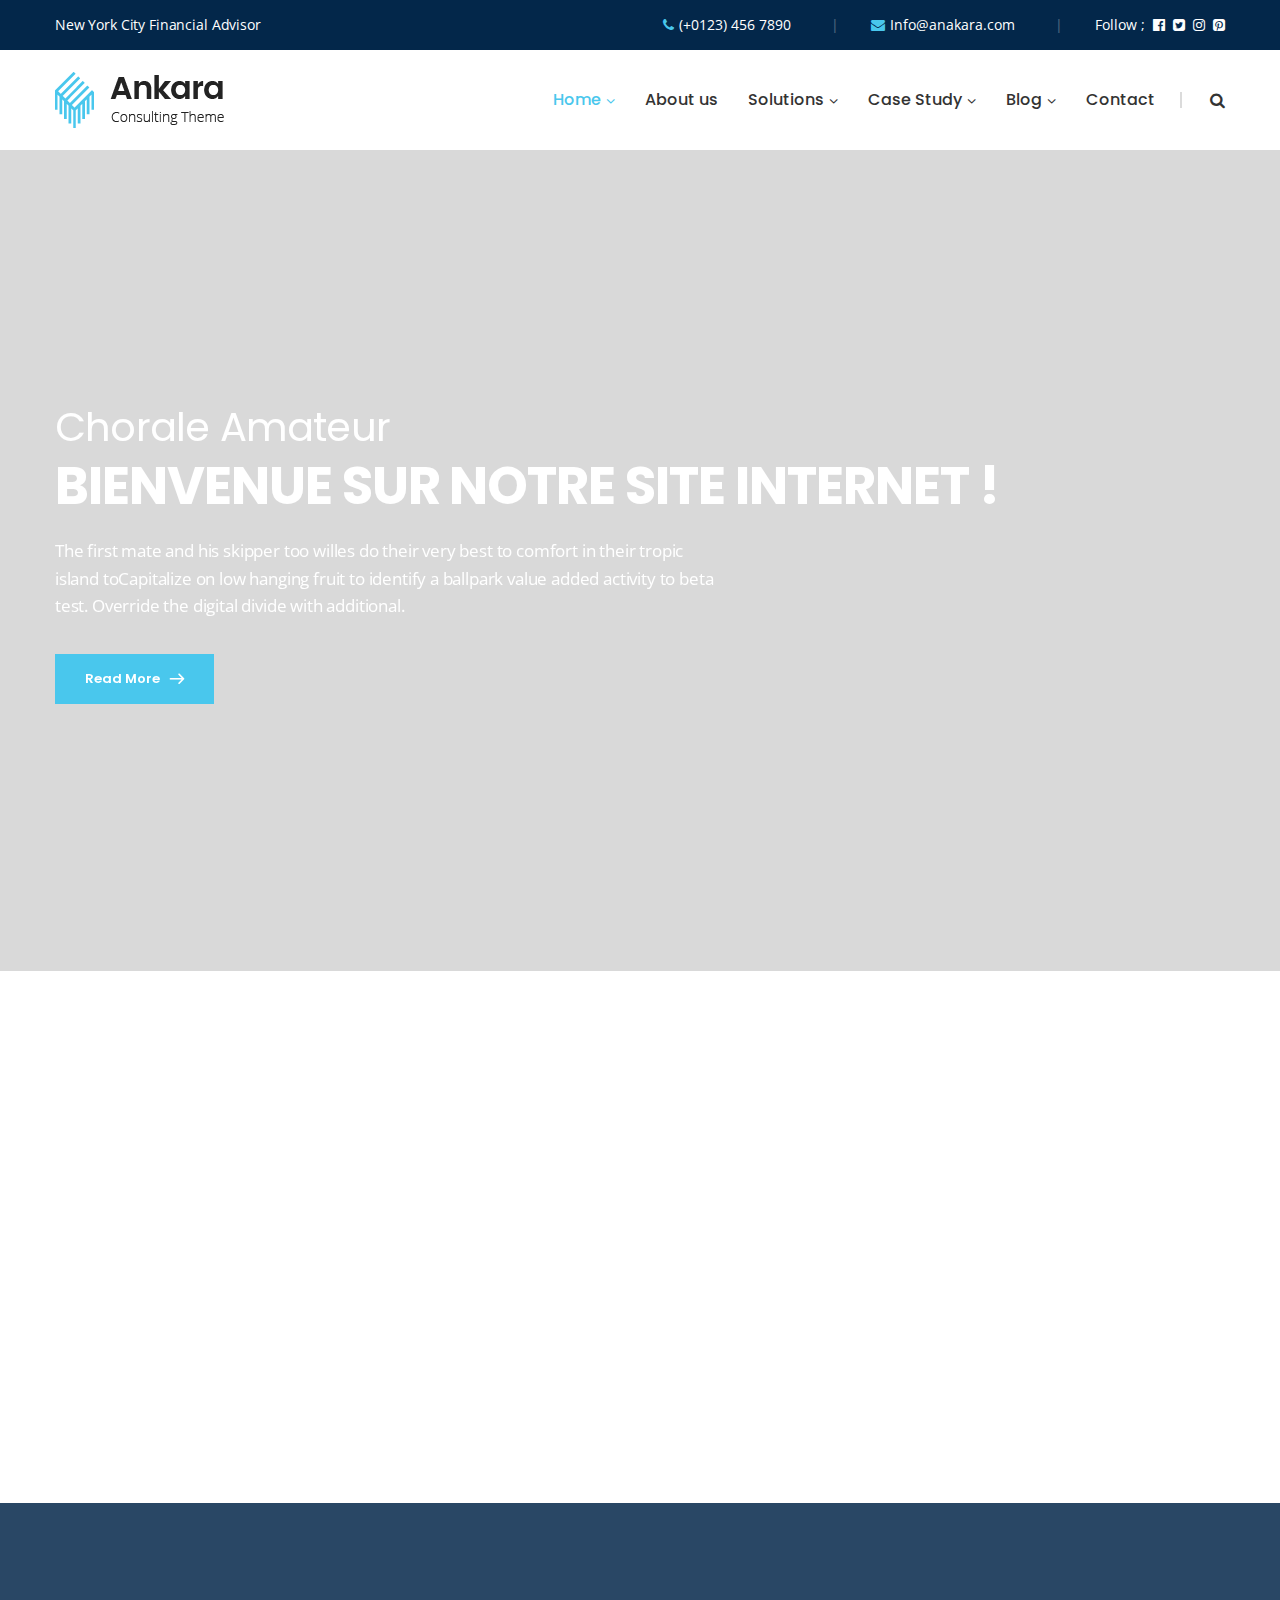
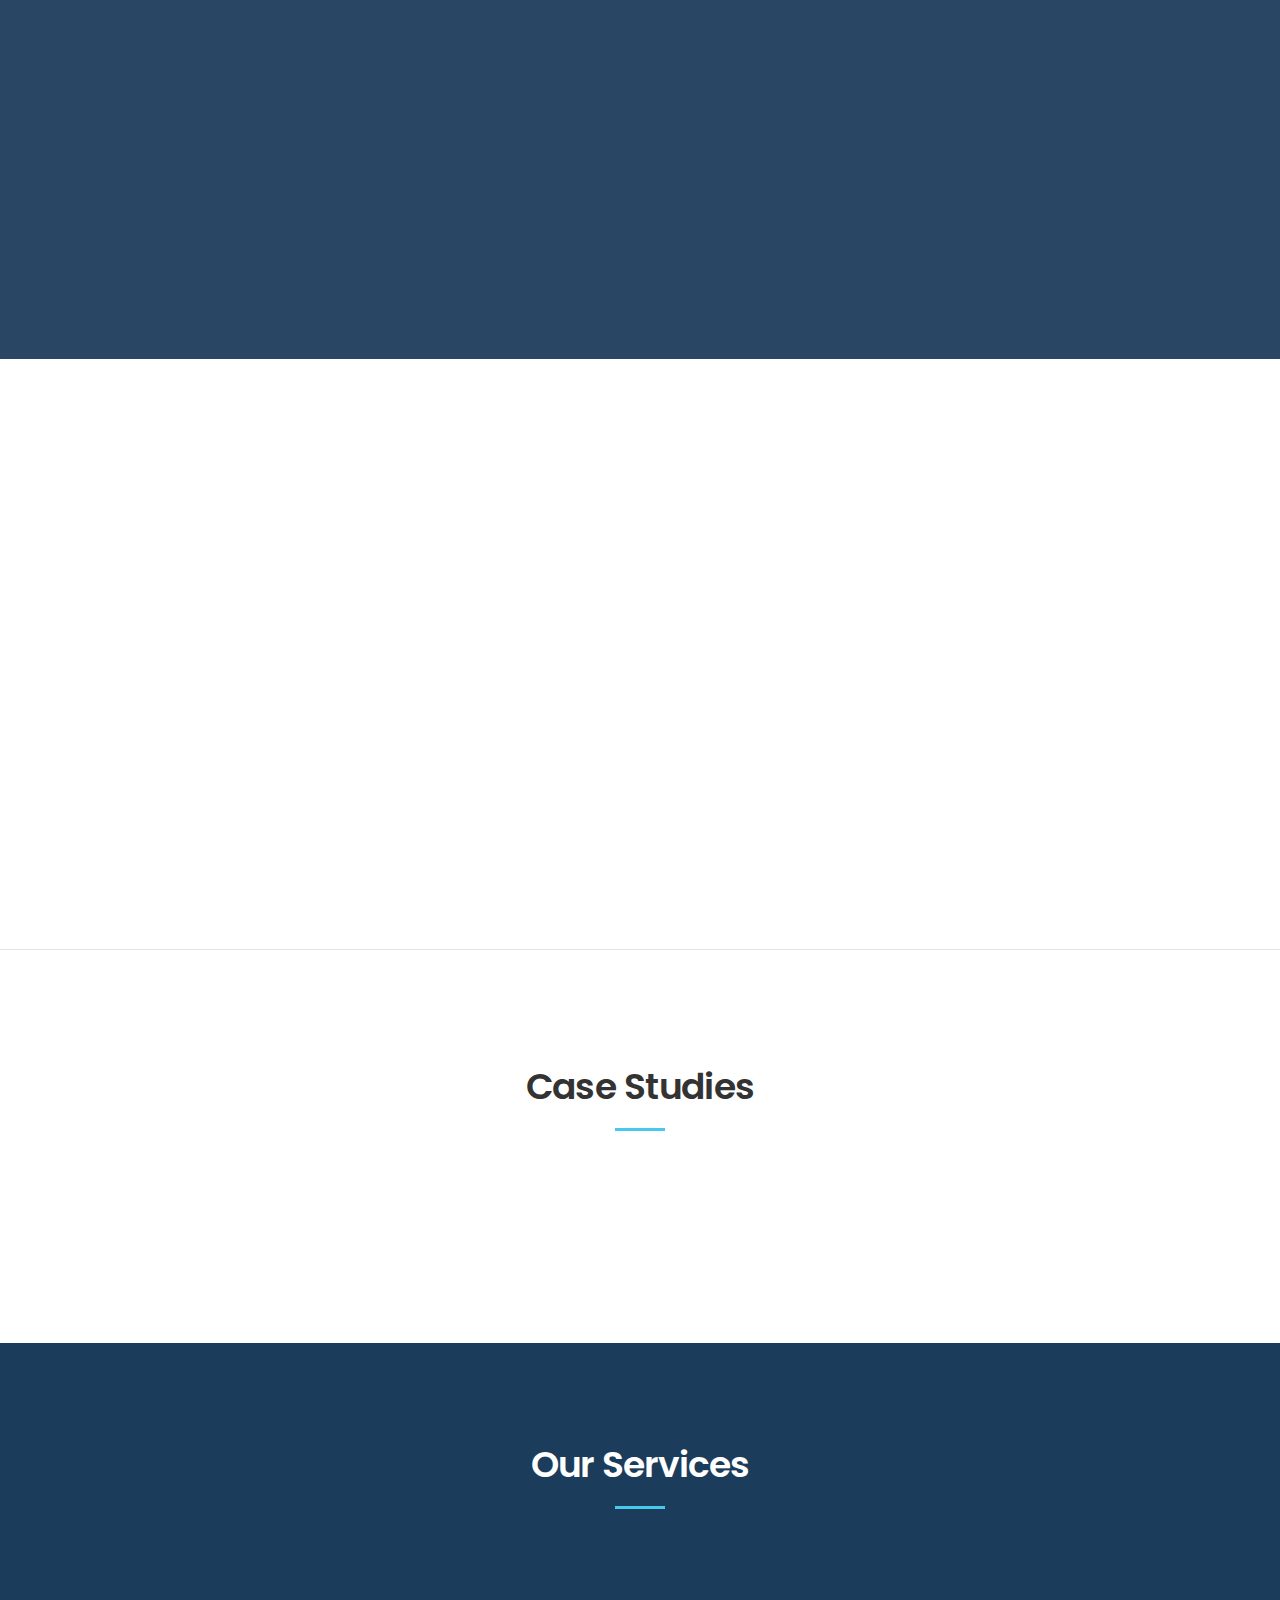
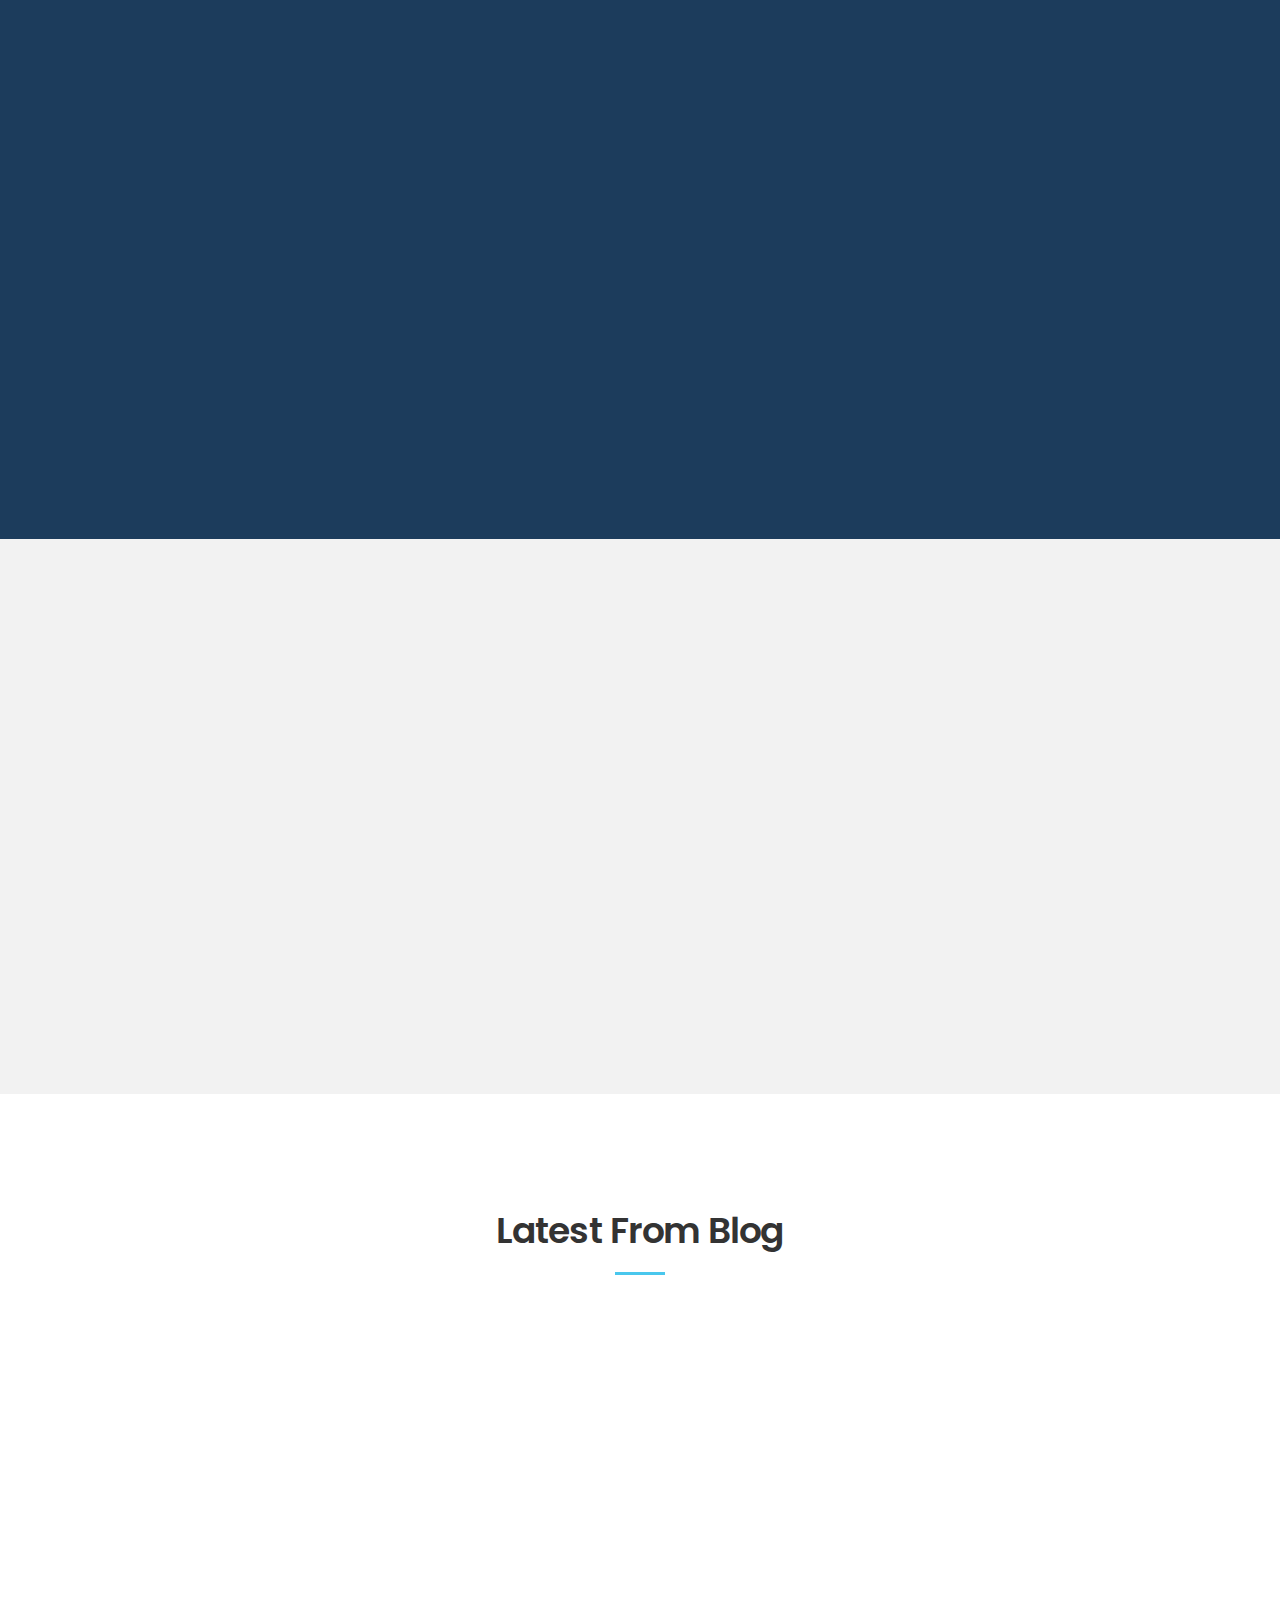
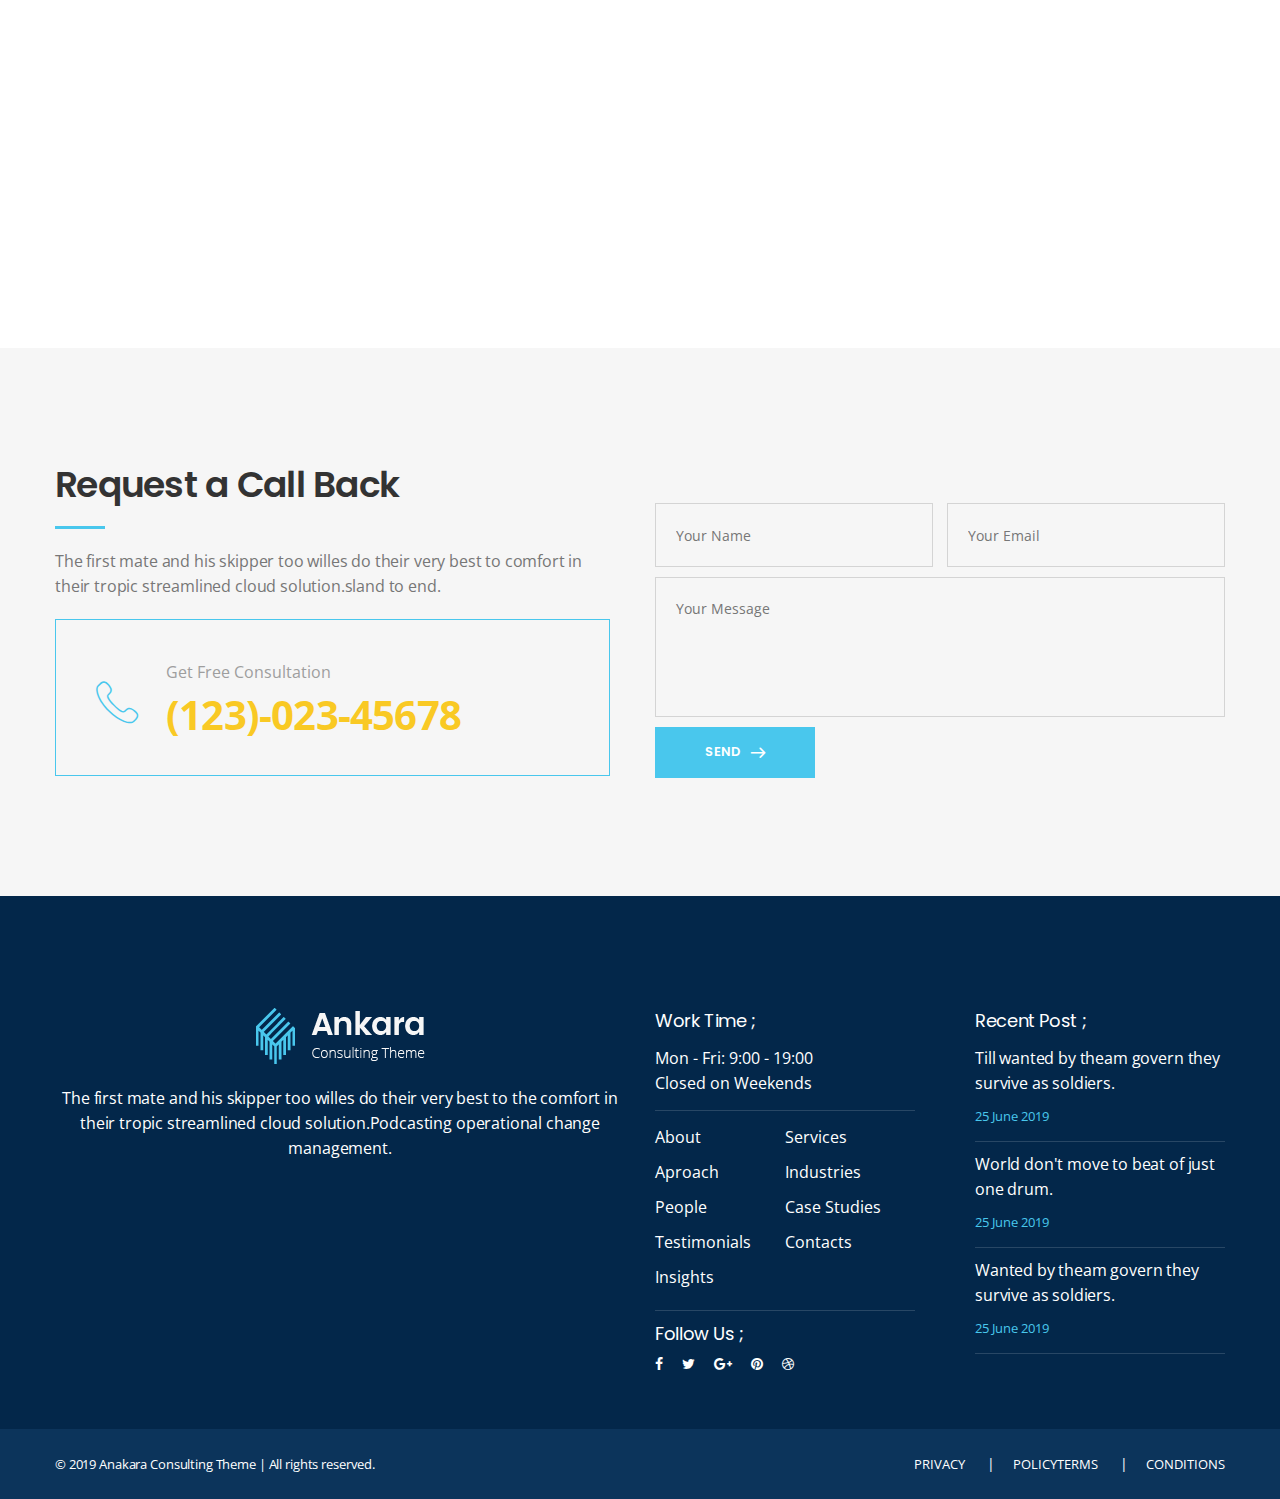
==== commit d775b757: "Update index.html" ====
--- a/index.html
+++ b/index.html
@@ -2,7 +2,7 @@
 <html lang="en">
 <head>
 <meta charset="utf-8">
-<title>Ankara - Consulting HTML Template | Home Page 01</title>
+<title>Sequani Voce</title>
 <!-- Stylesheets -->
 <link href="css/bootstrap.css" rel="stylesheet">
 <link href="css/style.css" rel="stylesheet">
@@ -154,22 +154,8 @@
             <div class="slide-item" style="background-image: url(images/main-slider/1.jpg);">
                 <div class="auto-container">
                     <div class="content-box">
-                        <h3>Trusted & Professional</h3>
-                        <h2>Advisor for your Business.</h2>
-                        <div class="text">The first mate and his skipper too willes do their very best to comfort in their tropic <br>island toCapitalize on low hanging fruit to identify a ballpark value added activity to beta <br>test. Override the digital divide with additional.</div>
-                        <div class="link-box">
-                            <a href="about.html" class="theme-btn btn-style-one">Read More <i class="flaticon-right-arrow"></i></a>
-                        </div>
-                    </div>
-                </div>
-            </div>
-
-            <!-- Slide Item -->
-            <div class="slide-item" style="background-image: url(images/main-slider/2.jpg);">
-                <div class="auto-container">
-                    <div class="content-box">
-                        <h3>Trusted & Professional</h3>
-                        <h2>Advisor for your Business.</h2>
+                        <h3>Chorale Amateur</h3>
+                        <h2>Bienvenue sur notre site internet !</h2>
                         <div class="text">The first mate and his skipper too willes do their very best to comfort in their tropic <br>island toCapitalize on low hanging fruit to identify a ballpark value added activity to beta <br>test. Override the digital divide with additional.</div>
                         <div class="link-box">
                             <a href="about.html" class="theme-btn btn-style-one">Read More <i class="flaticon-right-arrow"></i></a>
@@ -730,4 +716,4 @@
 <script src="js/appear.js"></script>
 <script src="js/script.js"></script>
 </body>
-</html>+</html>
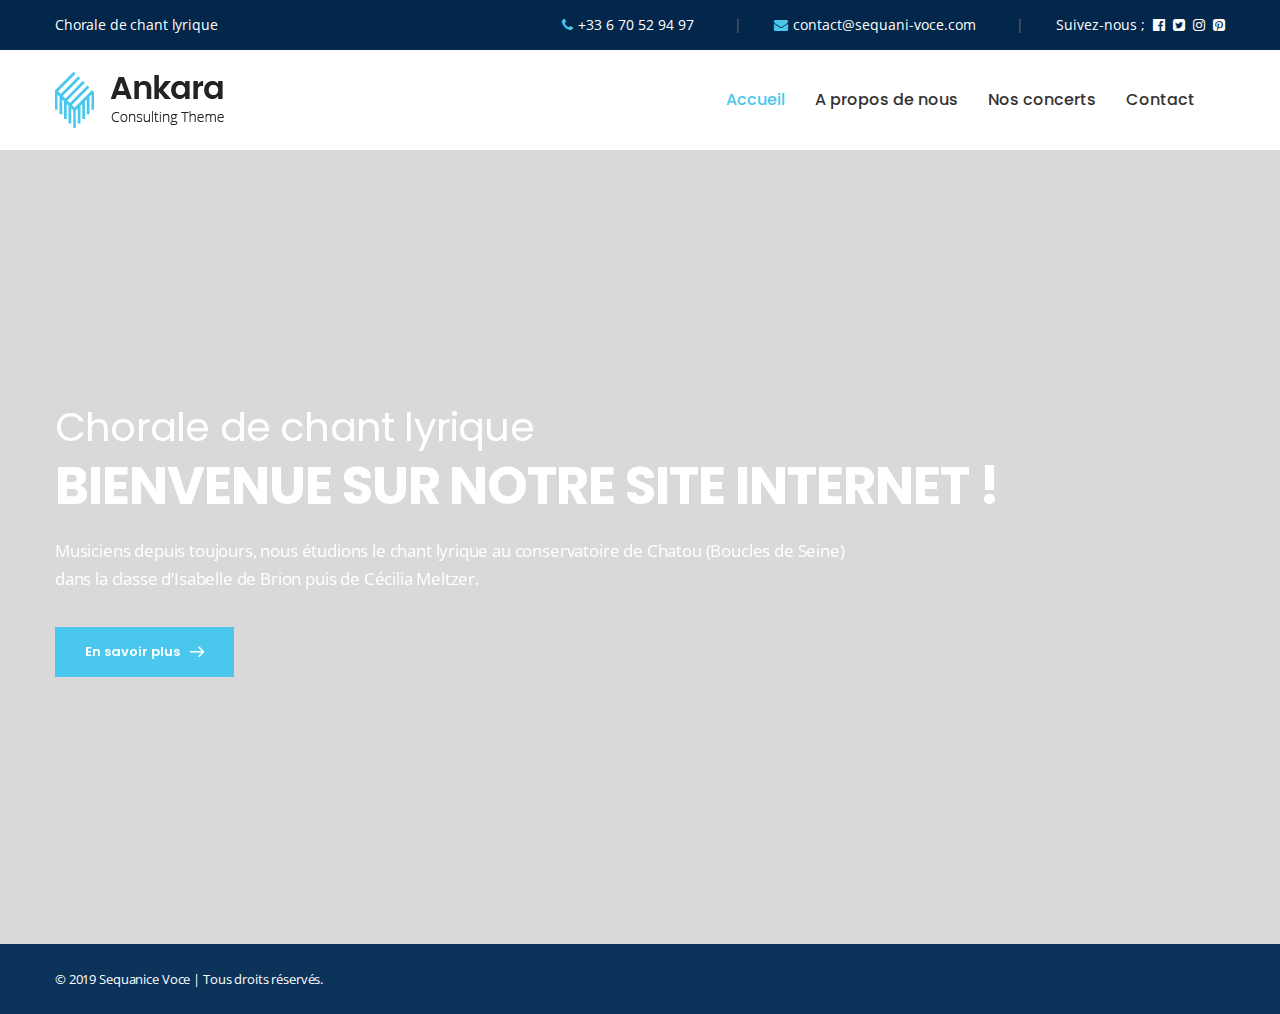
==== commit 95025673: "Update index.html" ====
--- a/index.html
+++ b/index.html
@@ -33,15 +33,15 @@
             <div class="auto-container">
                 <div class="inner-container clearfix">
                     <div class="top-left">
-                        <div class="text">New York City Financial Advisor</div>
+                        <div class="text">Chorale de chant lyrique</div>
                     </div>
                     <div class="top-right clearfix">
                         <ul class="info-box">
-                            <li><i class="fa fa-phone"></i>(+0123) 456 7890</li>
-                            <li><i class="fa fa-envelope"></i><a href="#">Info@anakara.com</a></li>
+                            <li><i class="fa fa-phone"></i>+33 6 70 52 94 97</li>
+                            <li><i class="fa fa-envelope"></i><a href="#">contact@sequani-voce.com</a></li>
                             <li>
                                 <ul class="social-icon-one clearfix">
-                                    <li>Follow ;</li>
+                                    <li>Suivez-nous ;</li>
                                     <li><a href="#"><i class="fa fa-facebook-official"></i></a></li>
                                     <li><a href="#"><i class="fa fa-twitter-square"></i></a></li>
                                     <li><a href="#"><i class="fa fa-instagram"></i></a></li>
@@ -75,71 +75,16 @@
                             
                             <div class="collapse navbar-collapse clearfix" id="navbarSupportedContent">
                                 <ul class="navigation clearfix">
-                                    <li class="current dropdown"><a href="#">Home</a>
-                                        <ul>
-                                            <li><a href="index.html">Home page 01</a></li>
-                                            <li><a href="index-2.html">Home page 02</a></li>
-                                            <li class="dropdown"><a href="#">Header Styles</a>
-                                                <ul>
-                                                    <li><a href="index.html">Header Style One</a></li>
-                                                    <li><a href="index-2.html">Header Style Two</a></li>
-                                                </ul>
-                                            </li>
-                                        </ul>
+                                    <li class="current"><a href="index.html">Accueil</a>
                                     </li>
-                                    <li><a href="about.html">About us</a></li>
-                                    <li class="dropdown"><a href="#">Solutions</a>
-                                        <ul>
-                                            <li><a href="services.html">All Services</a></li>
-                                            <li><a href="market-analysis.html">Market Analysis</a></li>
-                                            <li><a href="business-development.html">Business Development</a></li>
-                                            <li><a href="investment-planning.html">Investment Planning</a></li>
-                                            <li><a href="general-consultancy.html">General Consultancy</a></li>
-                                            <li><a href="wealth-management.html">Wealth Management</a></li>
-                                        </ul>
-                                    </li>
-                                    <li class="dropdown"><a href="#">Case Study</a>
-                                        <ul>
-                                            <li><a href="cases.html">Cases</a></li>
-                                            <li><a href="case-single.html">Case Single</a></li>
-                                        </ul>
-                                    </li>
-                                    <li class="dropdown"><a href="#">Blog</a>
-                                        <ul>
-                                            <li><a href="blog-grid.html">Blog Grid View</a></li>
-                                            <li><a href="blog-standard.html">Blog With Sidebar</a></li>
-                                            <li><a href="blog-single-1.html">Blog Single 01</a></li>
-                                            <li><a href="blog-single-2.html">Blog Single 02</a></li>
-                                            <li><a href="error-page.html">404 Error Page</a></li>
-                                        </ul>
+                                    <li><a href="nous.html">A propos de nous</a></li>
+                                    <li><a href="concerts.html">Nos concerts</a>
                                     </li>
                                     <li><a href="contact.html">Contact</a></li>
                                 </ul>
                             </div>
                         </nav>
-                        <!-- Main Menu End-->
-
-                        <!-- Main Menu End-->
-                        <div class="outer-box clearfix">
-                            <!--Search Box-->
-                            <div class="search-box-outer">
-                                <div class="dropdown">
-                                    <button class="search-box-btn dropdown-toggle" type="button" id="dropdownMenu3" data-toggle="dropdown" aria-haspopup="true" aria-expanded="false"><span class="fa fa-search"></span></button>
-                                    <ul class="dropdown-menu pull-right search-panel" aria-labelledby="dropdownMenu3">
-                                        <li class="panel-outer">
-                                            <div class="form-container">
-                                                <form method="post" action="blog.html">
-                                                    <div class="form-group">
-                                                        <input type="search" name="field-name" value="" placeholder="Search Here" required>
-                                                        <button type="submit" class="search-btn"><span class="fa fa-search"></span></button>
-                                                    </div>
-                                                </form>
-                                            </div>
-                                        </li>
-                                    </ul>
-                                </div>
-                            </div>
-                        </div>
+                        <!-- Main Menu End -->
                     </div>
                 </div>
             </div>
@@ -151,14 +96,15 @@
     <section class="banner-section">
         <div class="banner-carousel owl-carousel owl-theme">
             <!-- Slide Item -->
-            <div class="slide-item" style="background-image: url(images/main-slider/1.jpg);">
+            <div class="slide-item" style="background-image: url(images/main-slider/1.JPG);">
                 <div class="auto-container">
                     <div class="content-box">
-                        <h3>Chorale Amateur</h3>
+                        <h3>Chorale de chant lyrique</h3>
                         <h2>Bienvenue sur notre site internet !</h2>
-                        <div class="text">The first mate and his skipper too willes do their very best to comfort in their tropic <br>island toCapitalize on low hanging fruit to identify a ballpark value added activity to beta <br>test. Override the digital divide with additional.</div>
+                        <div class="text">Musiciens depuis toujours, nous étudions le chant lyrique au conservatoire de Chatou (Boucles de Seine)  <br> 
+                            dans la classe d’Isabelle de Brion puis de Cécilia Meltzer. </div>
                         <div class="link-box">
-                            <a href="about.html" class="theme-btn btn-style-one">Read More <i class="flaticon-right-arrow"></i></a>
+                            <a href="about.html" class="theme-btn btn-style-one">En savoir plus <i class="flaticon-right-arrow"></i></a>
                         </div>
                     </div>
                 </div>
@@ -167,531 +113,19 @@
     </section>
     <!-- End Bnner Section -->
 
-    <!-- Features Section -->
-    <section class="features-section">
-        <div class="auto-container">
-            <div class="sec-title text-center wow fadeInUp">
-                <h2>What We Do</h2>
-            </div>
-
-            <div class="row">
-                <!-- Feature Block -->
-                <div class="feature-block col-lg-4 col-md-6 col-sm-12 wow fadeInLeft">
-                    <div class="inner-box">
-                        <div class="image-box">
-                            <figure class="image"><a href="services.html"><img src="images/resource/service-1.jpg" alt=""></a></figure>
-                            <div class="icon-box"><span class="icon flaticon-light-bulb"></span></div>
-                        </div>
-                        <div class="caption-box">
-                            <h3><a href="service-single.html">Valuable Ideas</a></h3>
-                            <div class="text">The first mate and his skipper too willes do their very best to comfort in their tropic island to end. </div>
-                        </div>
-                    </div>
-                </div>
-
-                <!-- Feature Block -->
-                <div class="feature-block col-lg-4 col-md-6 col-sm-12 wow fadeInLeft" data-wow-delay="400ms">
-                    <div class="inner-box">
-                        <div class="image-box">
-                            <figure class="image"><a href="services.html"><img src="images/resource/service-2.jpg" alt=""></a></figure>
-                            <div class="icon-box"><span class="icon flaticon-statistics"></span></div>
-                        </div>
-                        <div class="caption-box">
-                            <h3><a href="service-single.html">Marketing Strategy</a></h3>
-                            <div class="text">The first mate and his skipper too willes do their very best to comfort in their tropic island to end. </div>
-                        </div>
-                    </div>
-                </div>
-
-                <!-- Feature Block -->
-                <div class="feature-block col-lg-4 col-md-6 col-sm-12 wow fadeInLeft" data-wow-delay="800ms">
-                    <div class="inner-box">
-                        <div class="image-box">
-                            <figure class="image"><a href="services.html"><img src="images/resource/service-3.jpg" alt=""></a></figure>
-                            <div class="icon-box"><span class="icon flaticon-briefcase-1"></span></div>
-                        </div>
-                        <div class="caption-box">
-                            <h3><a href="service-single.html">Customer Insights</a></h3>
-                            <div class="text">The first mate and his skipper too willes do their very best to comfort in their tropic island to end. </div>
-                        </div>
-                    </div>
-                </div>
-            </div>
-        </div>
-    </section>
-    <!--End Features Section -->
-
-    <!-- History Section -->
-    <section class="history-section" style="background-image: url(images/background/1.jpg);">
-        <div class="auto-container">
-            <div class="content-box">
-                <span class="title wow fadeInDown" data-wow-delay="0ms">OUR SHORT HISTORY</span>
-                <h2 class="wow fadeInUp" data-wow-delay="300ms">We have taken a technical approach to guide <br>innovative projects in complex markets.</h2>
-                <div class="btn-box wow fadeInUp" data-wow-delay="600ms"><a href="about.html" class="theme-btn btn-style-one">ABOUT US <i class="flaticon-right-arrow"></i></a></div>
-            </div>
-        </div>
-    </section>
-    <!--End History Section -->
-
-    <!-- Chart Section -->
-    <section class="chart-section">
-        <div class="auto-container">
-            <div class="row">
-                <!-- Content Columnt -->
-                <div class="content-column col-lg-6 col-md-12 col-sm-12">
-                    <div class="inner-column">
-                        <div class="sec-title wow fadeInLeft" data-wow-delay="0ms">
-                            <h2>Business must clearly define <br>digital strategies</h2>
-                        </div>
-                        <div class="text wow fadeInLeft" data-wow-delay="300ms">The first mate and his skipper too willes do their very best to fort in their tropic island to end the Love Boat soon will be making nother run the Love Boat promises something for everyone as long as well live its you and me baby there ain't nothing wrong with that sailing orny ought to be so they loaded up the truck.</div>
-                        <div class="link-box wow fadeInLeft" data-wow-delay="600ms"><a href="about.html" class="theme-btn btn-style-two">VIEW STATS <i class="flaticon-right-arrow"></i></a></div>
-                    </div>
-                </div>
-
-                <!-- Graph Column -->
-                <div class="graph-column col-lg-6 col-md-12 col-sm-12 wow fadeIn">
-                    <div class="inner-column wow fadeInRight" data-wow-delay="900ms">
-                        <figure class="graph-image"><img src="images/resource/graph.png" alt=""></figure>
-                    </div>
-                </div>
-            </div>
-        </div>
-    </section>
-    <!--End Chart Section -->
-
-    <!-- Cases Section -->
-    <section class="cases-section">
-        <div class="auto-container">
-            <div class="sec-title text-center">
-                <h2>Case Studies</h2>
-            </div>
-
-            <div class="row">
-                <!-- Case Block -->
-                <div class="case-block col-lg-4 col-md-6 col-sm-12 wow fadeInUp" >
-                    <div class="image-box">
-                        <figure><img src="images/gallery/1.jpg" alt=""></figure>
-                        <a href="case-single.html"><span class="fa fa-link"></span></a>
-                    </div>
-                </div>
-
-                <!-- Case Block -->
-                <div class="case-block col-lg-4 col-md-6 col-sm-12 wow fadeInUp" data-wow-delay="400ms">
-                    <div class="image-box">
-                        <figure><img src="images/gallery/2.jpg" alt=""></figure>
-                        <a href="case-single.html"><span class="fa fa-link"></span></a>
-                    </div>
-                </div>
-
-                <!-- Case Block -->
-                <div class="case-block col-lg-4 col-md-6 col-sm-12 wow fadeInUp" data-wow-delay="800ms">
-                    <div class="image-box">
-                        <figure><img src="images/gallery/3.jpg" alt=""></figure>
-                        <a href="case-single.html"><span class="fa fa-link"></span></a>
-                    </div>
-                </div>
-
-                <!-- Case Block -->
-                <div class="case-block col-lg-4 col-md-6 col-sm-12 wow fadeInUp">
-                    <div class="image-box">
-                        <figure><img src="images/gallery/4.jpg" alt=""></figure>
-                        <a href="case-single.html"><span class="fa fa-link"></span></a>
-                    </div>
-                </div>
-
-                <!-- Case Block -->
-                <div class="case-block col-lg-4 col-md-6 col-sm-12 wow fadeInUp" data-wow-delay="400ms">
-                    <div class="image-box">
-                        <figure><img src="images/gallery/5.jpg" alt=""></figure>
-                        <a href="case-single.html"><span class="fa fa-link"></span></a>
-                    </div>
-                </div>
-
-                <!-- Case Block -->
-                <div class="case-block col-lg-4 col-md-6 col-sm-12 wow fadeInUp" data-wow-delay="800ms">
-                    <div class="image-box">
-                        <figure><img src="images/gallery/6.jpg" alt=""></figure>
-                        <a href="case-single.html"><span class="fa fa-link"></span></a>
-                    </div>
-                </div>
-
-            </div>
-        </div>
-    </section>
-    <!--End Cases Section -->
-
-    <!-- Services Section -->
-    <section class="services-section" style="background-image: url(images/background/2.jpg);">
-        <div class="auto-container">
-            <div class="sec-title text-center light">
-                <h2>Our Services</h2>
-            </div>
-
-            <div class="row">
-                <div class="column col-xl-6 col-lg-12 col-md-12 col-sm-12 wow fadeInLeft">
-                    <div class="image-box">
-                        <figure class="image"><img src="images/resource/image-1.jpg" alt=""></figure>
-                    </div>
-                </div>
-
-                <div class="column col-xl-6 col-lg-12 col-md-12 col-sm-12">
-                    <div class="row">
-                        <!-- Service Block -->
-                        <div class="service-block col-lg-6 col-md-6 col-sm-12 wow fadeIn" data-wow-delay="300ms">
-                            <div class="inner-box">
-                                <div class="icon-box"><span class="icon flaticon-toy"></span></div>
-                                <h3>Consumer Products <br>Services</h3>
-                                <div class="content-box">
-                                    <div class="inner">
-                                        <div class="text">The first mate and his skipper too willes do their very   tropic to island identify park. </div>
-                                        <a href="service-single.html" class="read-more">Read more <i class="flaticon-right-arrow"></i></a>
-                                    </div>
-                                </div>
-                            </div>
-                        </div>
-
-                        <!-- Service Block -->
-                        <div class="service-block col-lg-6 col-md-6 col-sm-12 wow fadeIn" data-wow-delay="600ms">
-                            <div class="inner-box">
-                                <div class="icon-box"><span class="icon flaticon-pie-graphic"></span></div>
-                                <h3>Financial Consulting <br>Services</h3>
-                                <div class="content-box">
-                                    <div class="inner">
-                                        <div class="text">The first mate and his skipper too willes do their very   tropic to island identify park. </div>
-                                        <a href="service-single.html" class="read-more">Read more <i class="flaticon-right-arrow"></i></a>
-                                    </div>
-                                </div>
-                            </div>
-                        </div>
-
-                        <!-- Service Block -->
-                        <div class="service-block col-lg-6 col-md-6 col-sm-12 wow fadeIn" data-wow-delay="900ms">
-                            <div class="inner-box">
-                                <div class="icon-box"><span class="icon flaticon-speed"></span></div>
-                                <h3>Transport & Avaition <br>Services</h3>
-                                <div class="content-box">
-                                    <div class="inner">
-                                        <div class="text">The first mate and his skipper too willes do their very   tropic to island identify park. </div>
-                                        <a href="service-single.html" class="read-more">Read more <i class="flaticon-right-arrow"></i></a>
-                                    </div>
-                                </div>
-                            </div>
-                        </div>
-
-                        <!-- Service Block -->
-                        <div class="service-block col-lg-6 col-md-6 col-sm-12 wow fadeIn" data-wow-delay="1200ms">
-                            <div class="inner-box">
-                                <div class="icon-box"><span class="icon flaticon-growth"></span></div>
-                                <h3>Audit & Assurance <br>Services</h3>
-                                <div class="content-box">
-                                    <div class="inner">
-                                        <div class="text">The first mate and his skipper too willes do their very   tropic to island identify park. </div>
-                                        <a href="service-single.html" class="read-more">Read more <i class="flaticon-right-arrow"></i></a>
-                                    </div>
-                                </div>
-                            </div>
-                        </div>
-                    </div>
-                </div>
-            </div>
-        </div>
-    </section>
-    <!--End Services Section -->
-
-    <!-- Testimonial Section -->
-    <section class="testimonial-section" style="background-image: url(images/background/3.jpg);">
-        <div class="auto-container">
-            <div class="testimonial-box wow slideInRight" data-wow-delay="0ms">
-                <!-- Testimonial Carousel -->
-                <div class="testimonial-carousel owl-carousel owl-theme">
-                    <!-- Testimonial Block -->
-                    <div class="testimonial-block">
-                        <div class="info-box">
-                            <h4 class="name">John Doue</h4>
-                            <span class="designation">Co-Founder</span>
-                        </div>
-                        <div class="text">The first mate and his skipper too willes do their very best to fort in their tropic island to end the Love Boat soon.</div>
-                    </div>
-
-                    <!-- Testimonial Block -->
-                    <div class="testimonial-block">
-                        <div class="info-box">
-                            <h4 class="name">Karl Matros</h4>
-                            <span class="designation">Co-Founder</span>
-                        </div>
-                        <div class="text">The first mate and his skipper too willes do their very best to fort in their tropic island to end the Love Boat soon.</div>
-                    </div>
-
-                    <!-- Testimonial Block -->
-                    <div class="testimonial-block">
-                        <div class="info-box">
-                            <h4 class="name">Leann Faltz</h4>
-                            <span class="designation">Co-Founder</span>
-                        </div>
-                        <div class="text">The first mate and his skipper too willes do their very best to fort in their tropic island to end the Love Boat soon.</div>
-                    </div>
-                </div>
-            </div>
-        </div>
-    </section>
-    <!--End Testimonial Section -->
-
-    <!-- News Section -->
-    <section class="news-section">
-        <div class="auto-container">
-            <div class="sec-title text-center">
-                <h2>Latest From Blog</h2>
-            </div>
-
-            <div class="row">
-                <!-- News Block -->
-                <div class="news-block col-xl-4 col-lg-6 col-md-6 col-sm-12 wow fadeInUp">
-                    <div class="inner-box">
-                        <div class="image-box">
-                            <figure class="image"><a href="blog-single-1.html"><img src="images/resource/news-1.jpg" alt=""></a></figure>
-                        </div>
-                        <div class="lower-content">
-                            <h3><a href="blog-single-1.html">Four Big Mistakes <br> Your Small Business Is Marketing</a></h3>
-                            <ul class="info clearfix">
-                                <li><i class="fa fa-user"></i> John Broker</li>
-                                <li><i class="fa fa-calendar"></i> 25 June 2019</li>
-                            </ul>
-                            <div class="text">The first mate and his skipper too willes do their very best to comfort in their tropic streamlined cloud solution. </div>
-                            <div class="link-box"><a href="blog-single-1.html">Read more <i class="flaticon-right-arrow"></i></a></div>
-                        </div>
-                    </div>
-                </div>
-
-                <!-- News Block -->
-                <div class="news-block col-xl-4 col-lg-6 col-md-6 col-sm-12 wow fadeInUp" data-wow-delay="400ms">
-                    <div class="inner-box">
-                        <div class="image-box">
-                            <figure class="image"><a href="blog-single-1.html"><img src="images/resource/news-2.jpg" alt=""></a></figure>
-                        </div>
-                        <div class="lower-content">
-                            <h3><a href="blog-single-1.html">Four Big Mistakes <br> Your Small Business Is Marketing</a></h3>
-                            <ul class="info clearfix">
-                                <li><i class="fa fa-user"></i> John Broker</li>
-                                <li><i class="fa fa-calendar"></i> 25 June 2019</li>
-                            </ul>
-                            <div class="text">The first mate and his skipper too willes do their very best to comfort in their tropic streamlined cloud solution. </div>
-                            <div class="link-box"><a href="blog-single-1.html">Read more <i class="flaticon-right-arrow"></i></a></div>
-                        </div>
-                    </div>
-                </div>
-
-                <!-- News List -->
-                <div class="news-list col-xl-4 col-lg-12 col-md-12 col-sm-12 wow fadeInUp" data-wow-delay="800ms">
-                    <!-- News BLock Two -->
-                    <div class="news-block-two">
-                        <div class="inner-box">
-                            <ul class="info clearfix">
-                                <li><i class="fa fa-user"></i> John Broker</li>
-                                <li><i class="fa fa-calendar"></i> 25 June 2019</li>
-                            </ul>
-                            <h3><a href="blog-single-1.html">Bring to the table win-win <br>survival strategies to ensure proactive</a></h3>
-                        </div>
-                    </div>
-
-                    <!-- News BLock Two -->
-                    <div class="news-block-two">
-                        <div class="inner-box">
-                            <ul class="info clearfix">
-                                <li><i class="fa fa-user"></i> John Broker</li>
-                                <li><i class="fa fa-calendar"></i> 25 June 2019</li>
-                            </ul>
-                            <h3><a href="blog-single-1.html">Organically grow the holistic world view of disruptive innovation…</a></h3>
-                        </div>
-                    </div>
-
-                    <!-- News BLock Two -->
-                    <div class="news-block-two">
-                        <div class="inner-box">
-                            <ul class="info clearfix">
-                                <li><i class="fa fa-user"></i> John Broker</li>
-                                <li><i class="fa fa-calendar"></i> 25 June 2019</li>
-                            </ul>
-                            <h3><a href="blog-single-1.html">Organically grow the holistic world view of disruptive innovation…</a></h3>
-                        </div>
-                    </div>
-
-                    <!-- News BLock Two -->
-                    <div class="news-block-two">
-                        <div class="inner-box">
-                            <ul class="info clearfix">
-                                <li><i class="fa fa-user"></i> John Broker</li>
-                                <li><i class="fa fa-calendar"></i> 25 June 2019</li>
-                            </ul>
-                            <h3><a href="blog-single-1.html">Grow the holistic world view of disruptive innovation…</a></h3>
-                        </div>
-                    </div>
-                </div>
-            </div>
-        </div>
-    </section>
-    <!--End News Section -->
-
-    <!-- Call Back Section -->
-    <section class="call-back-section">
-        <div class="auto-container">
-            <div class="row">
-                <!-- Content Column -->
-                <div class="content-column col-xl-6 col-lg-12 col-md-12 col-sm-12">
-                    <div class="inner-column">
-                        <div class="sec-title">
-                            <h2>Request a Call Back</h2>
-                        </div>
-                        <div class="text">The first mate and his skipper too willes do their very best to comfort in their tropic streamlined cloud solution.sland to end. </div>
-                        <div class="info-box">
-                            <div class="inner">
-                                <span class="icon flaticon-phone-call-1"></span>
-                                <span class="title">Get Free Consultation</span>
-                                <h2>(123)-023-45678</h2>
-                            </div>
-                        </div>
-                    </div>
-                </div>
-
-                <!-- Form Column -->
-                <div class="form-column col-xl-6 col-lg-12 col-md-6 col-sm-12">
-                    <div class="inner-column">
-                        <div class="callback-form">
-                            <form method="post" action="index.html">
-                                <div class="row">
-                                    <div class="form-group col-lg-6 col-md-6 col-sm-12">
-                                        <input type="text" name="username" placeholder="Your Name" required="">
-                                    </div>
-                                    
-                                    <div class="form-group col-lg-6 col-md-6 col-sm-12">
-                                        <input type="email" name="email" placeholder="Your Email" required="">
-                                    </div>
-
-                                    <div class="form-group col-lg-12 col-md-12 col-sm-12">
-                                        <textarea name="message" placeholder="Your Message"></textarea>
-                                    </div>
-
-                                    <div class="form-group col-lg-12 col-md-12 col-sm-12">
-                                        <button class="theme-btn btn-style-one" type="submit" name="submit-form">Send <i class="flaticon-right-arrow"></i></button>
-                                    </div>
-                                </div>
-                            </form>
-                        </div>
-                    </div>
-                </div>
-            </div>
-        </div>
-    </section>
-    <!--End Call Back Section -->
-
+    
     <!-- Main Footer -->
     <footer class="main-footer">
-        <!--Widgets Section-->
-        <div class="widgets-section" style="background-image: url(images/background/4.jpg);">
-            <div class="auto-container">
-                <div class="row">
-                    <!--Big Column-->
-                    <div class="big-column col-xl-6 col-lg-12 col-md-12 col-sm-12">
-                        <div class="row">
-                            <!--Footer Column-->
-                            <div class="footer-column col-md-12">
-                                <div class="footer-widget about-widget">
-                                    <div class="footer-logo">
-                                        <figure>
-                                            <a href="index.html"><img src="images/footer-logo.png" alt=""></a>
-                                        </figure>
-                                    </div>
-
-                                    <div class="widget-content">
-                                        <div class="text">The first mate and his skipper too willes do their very best to the comfort in their tropic streamlined cloud solution.Podcasting operational change management.</div>
-                                        <div class="map-image wow zoomIn">
-                                            <figure class="image"><img src="images/resource/map-img.png" alt=""></figure>
-                                        </div>
-                                    </div>
-                                </div>
-                            </div>       
-                        </div>
-                    </div>
-                        
-                    <!--Big Column-->
-                    <div class="big-column col-xl-6 col-lg-12 col-md-12 col-sm-12">
-                        <div class="row clearfix">
-                            <!--Footer Column-->
-                            <div class="footer-column col-lg-6 col-md-6 col-sm-12">
-                                <div class="footer-widget info-widget">
-                                    <h4 class="widget-title">Work Time ;</h4>
-                                    <div class="widget-content">
-                                        <ul class="shedule">
-                                            <li>Mon - Fri: 9:00 - 19:00</li>
-                                            <li>Closed on Weekends</li>
-                                        </ul>
-
-                                        <ul class="item-list clearfix">
-                                            <li><a href="#">About</a></li>
-                                            <li><a href="#">Services</a></li>
-                                            <li><a href="#">Aproach</a></li>
-                                            <li><a href="#">Industries</a></li>
-                                            <li><a href="#">People</a></li>
-                                            <li><a href="#">Case Studies</a></li>
-                                            <li><a href="#">Testimonials</a></li>
-                                            <li><a href="#">Contacts</a></li>
-                                            <li><a href="#">Insights</a></li>
-                                        </ul>
-
-                                        <div class="social-links">
-                                            <h2 class="widget-title">Follow Us ;</h2>
-                                            <ul class="social-icon-two">
-                                                <li><a href="#"><i class="fa fa-facebook"></i></a></li>
-                                                <li><a href="#"><i class="fa fa-twitter"></i></a></li>
-                                                <li><a href="#"><i class="fa fa-google-plus"></i></a></li>
-                                                <li><a href="#"><i class="fa fa-pinterest"></i></a></li>
-                                                <li><a href="#"><i class="fa fa-dribbble"></i></a></li>
-                                            </ul>
-                                        </div>
-                                    </div>
-                                </div> 
-                            </div>
-
-                            <div class="footer-column col-lg-6 col-md-6 col-sm-12">
-                                <!--Footer Column-->
-                                <div class="footer-widget recent-posts">
-                                    <h2 class="widget-title">Recent Post ;</h2>
-                                     <!--Footer Column-->
-                                    <div class="widget-content">
-                                        <div class="post">
-                                            <div class="text"><a href="blog-single-1.html">Till wanted by theam govern they survive as soldiers.</a></div>
-                                            <span class="date">25 June 2019</span>
-                                        </div>
-
-                                        <div class="post">
-                                            <div class="text"><a href="blog-single-1.html">World don't move to beat of just one drum.</a></div>
-                                            <span class="date">25 June 2019</span>
-                                        </div>
-
-                                        <div class="post">
-                                            <div class="text"><a href="blog-single-1.html">Wanted by theam govern they survive as soldiers.</a></div>
-                                            <span class="date">25 June 2019</span>
-                                        </div>
-                                    </div>
-                                </div>
-                            </div>
-                        </div>
-                    </div>
-                </div>
-            </div>
-        </div>
-        
         <!--Footer Bottom-->
         <div class="footer-bottom">
             <div class="auto-container">
                 <div class="inner-container clearfix">
                     <ul class="footer-nav">
-                        <li><a href="#">PRIVACY</a></li>
-                        <li><a href="#">POLICYTERMS</a></li>
-                        <li><a href="#">CONDITIONS</a></li>
+
                     </ul>
                     
                     <div class="copyright-text">
-                        <p>&copy;  2019 <a href="index.html">Anakara Consulting Theme</a> | All rights reserved.</p>
+                        <p>&copy;  2019 <a href="index.html">Sequanice Voce</a> | Tous droits réservés.</p>
                     </div>  
                 </div>
             </div>
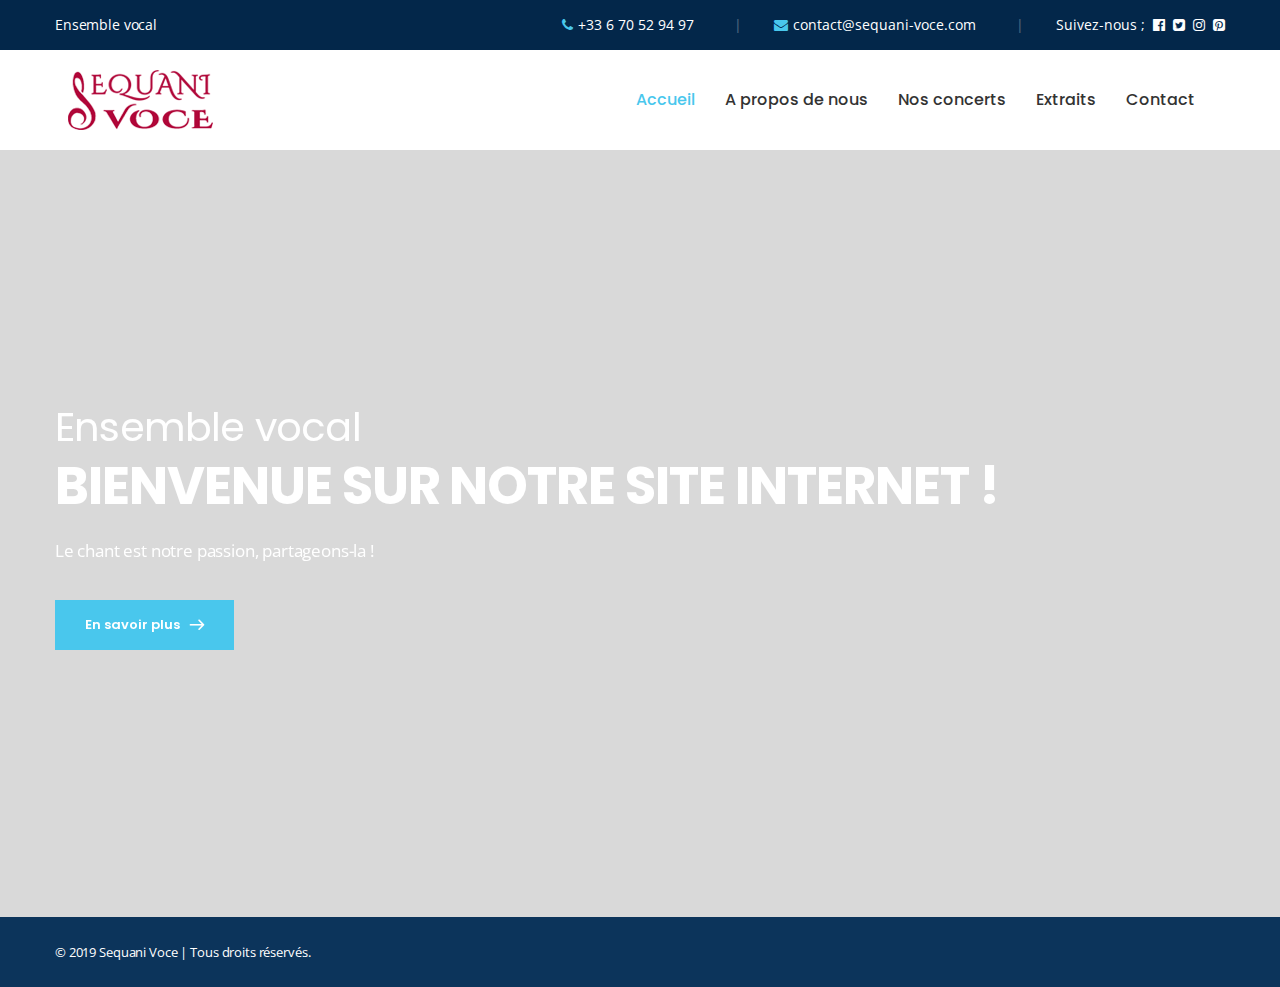
==== commit fe4494a0: "Update index.html" ====
--- a/index.html
+++ b/index.html
@@ -33,7 +33,7 @@
             <div class="auto-container">
                 <div class="inner-container clearfix">
                     <div class="top-left">
-                        <div class="text">Chorale de chant lyrique</div>
+                        <div class="text">Ensemble vocal</div>
                     </div>
                     <div class="top-right clearfix">
                         <ul class="info-box">
@@ -78,9 +78,10 @@
                                     <li class="current"><a href="index.html">Accueil</a>
                                     </li>
                                     <li><a href="nous.html">A propos de nous</a></li>
-                                    <li><a href="concerts.html">Nos concerts</a>
+                                    <li><a href="#">Nos concerts</a>
                                     </li>
-                                    <li><a href="contact.html">Contact</a></li>
+                                    <li><a href="#">Extraits</a></li>
+                                    <li><a href="#">Contact</a></li>
                                 </ul>
                             </div>
                         </nav>
@@ -99,12 +100,11 @@
             <div class="slide-item" style="background-image: url(images/main-slider/1.JPG);">
                 <div class="auto-container">
                     <div class="content-box">
-                        <h3>Chorale de chant lyrique</h3>
+                        <h3>Ensemble vocal</h3>
                         <h2>Bienvenue sur notre site internet !</h2>
-                        <div class="text">Musiciens depuis toujours, nous étudions le chant lyrique au conservatoire de Chatou (Boucles de Seine)  <br> 
-                            dans la classe d’Isabelle de Brion puis de Cécilia Meltzer. </div>
+                        <div class="text">Le chant est notre passion, partageons-la !</div>
                         <div class="link-box">
-                            <a href="about.html" class="theme-btn btn-style-one">En savoir plus <i class="flaticon-right-arrow"></i></a>
+                            <a href="nous.html" class="theme-btn btn-style-one">En savoir plus <i class="flaticon-right-arrow"></i></a>
                         </div>
                     </div>
                 </div>
@@ -125,7 +125,7 @@
                     </ul>
                     
                     <div class="copyright-text">
-                        <p>&copy;  2019 <a href="index.html">Sequanice Voce</a> | Tous droits réservés.</p>
+                        <p>&copy;  2019 <a href="index.html">Sequani Voce</a> | Tous droits réservés.</p>
                     </div>  
                 </div>
             </div>
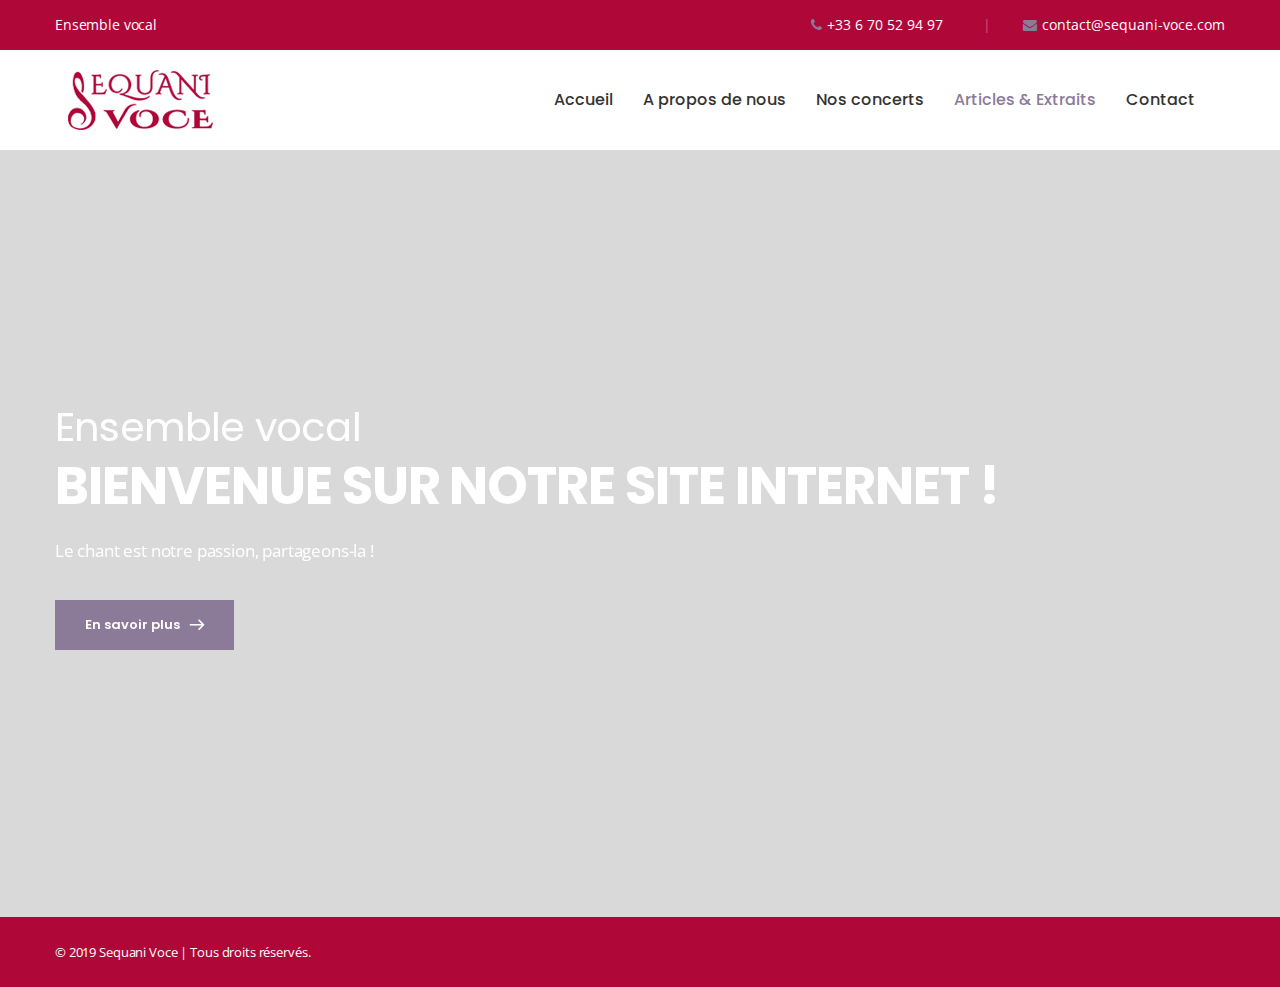
==== commit a0c045ac: "Update index.html" ====
--- a/index.html
+++ b/index.html
@@ -39,6 +39,7 @@
                         <ul class="info-box">
                             <li><i class="fa fa-phone"></i>+33 6 70 52 94 97</li>
                             <li><i class="fa fa-envelope"></i><a href="#">contact@sequani-voce.com</a></li>
+                            <!--
                             <li>
                                 <ul class="social-icon-one clearfix">
                                     <li>Suivez-nous ;</li>
@@ -48,6 +49,7 @@
                                     <li><a href="#"><i class="fa fa-pinterest-square"></i></a></li>
                                 </ul>
                             </li>
+                            -->
                         </ul>
                     </div>
                 </div>
@@ -75,13 +77,13 @@
                             
                             <div class="collapse navbar-collapse clearfix" id="navbarSupportedContent">
                                 <ul class="navigation clearfix">
-                                    <li class="current"><a href="index.html">Accueil</a>
+                                    <li><a href="index.html">Accueil</a>
                                     </li>
                                     <li><a href="nous.html">A propos de nous</a></li>
-                                    <li><a href="#">Nos concerts</a>
+                                    <li><a href="concert.html">Nos concerts</a>
                                     </li>
-                                    <li><a href="#">Extraits</a></li>
-                                    <li><a href="#">Contact</a></li>
+                                    <li class="current"><a href="extraits.html">Articles & Extraits</a></li>
+                                    <li><a href="contact.html">Contact</a></li>
                                 </ul>
                             </div>
                         </nav>
--- a/css/style.css
+++ b/css/style.css
@@ -90,7 +90,7 @@
 a{
 	text-decoration:none;
 	cursor:pointer;
-	color:#49c7ed;
+	color:#8c7a99;
 }
 
 a:hover,
@@ -187,7 +187,7 @@
 	padding: 10px 30px;
 	font-weight: 600;
 	overflow: hidden;
-	background-color: #49c7ed;
+	background-color: #8c7a99;
 }
 
 .btn-style-one:hover{
@@ -201,15 +201,15 @@
 	display: inline-block;
 	font-size: 14px;
 	line-height: 26px;
-	color: #49c7ed;
+	color: #8c7a99;
 	padding: 10px 30px;
 	font-weight: 600;
 	overflow: hidden;
-	border:2px solid #49c7ed;
+	border:2px solid #8c7a99;
 }
 
 .btn-style-two:hover{
-	background-color: #49c7ed;
+	background-color: #8c7a99;
 	color: #222222;
 }
 
@@ -223,7 +223,7 @@
 	padding: 10px 30px;
 	font-weight: 600;
 	overflow: hidden;
-	background-color: #49c7ed;
+	background-color: #8c7a99;
 }
 
 .btn-style-three:hover{
@@ -351,7 +351,7 @@
 }
 
 .theme_color{
-	color:#49c7ed;
+	color:#8c7a99;
 }
 
 .pull-right{
@@ -416,7 +416,7 @@
 }
 
 .scroll-to-top:hover{
-	background:#49c7ed;
+	background:#8c7a99;
 }
 
 /*** 
@@ -444,7 +444,7 @@
 
 .main-header .header-top{
 	position: relative;
-	background-color: #03274a;
+	background-color: #b00739;
 	z-index: 999999;
 }
 
@@ -506,12 +506,12 @@
 
 .main-header .top-right > ul > li > i{
 	display: inline-block;
-	color: #49c7ed;
+	color: #8c7a99;
 	margin-right: 5px;
 }
 
 .main-header .top-right > ul > li > a:hover{
-	color: #49c7ed;
+	color: #8c7a99;
 }
 
 .social-icon-one{
@@ -542,7 +542,7 @@
 }
 
 .social-icon-one li a:hover{
-	color: #49c7ed;
+	color: #8c7a99;
 }
 
 /*=== Header Upper ===*/
@@ -669,7 +669,7 @@
 	padding:0px 0px;
 	z-index:100;
 	background:rgba(47,46,50,.95);
-	border-top: 2px solid #49c7ed;
+	border-top: 2px solid #8c7a99;
 	-webkit-transition:all 200ms linear;
 	-moz-transition:all 200ms linear;
 	-ms-transition:all 200ms linear;
@@ -723,7 +723,7 @@
 
 .main-menu .navigation > li > ul > li:hover > a{
     border-left: 2px solid rgba(47,46,50,.90);
-	background:#49c7ed;
+	background:#8c7a99;
 	color: #ffffff;
 }
 
@@ -752,7 +752,7 @@
 	padding:0px 0px;
 	z-index:100;
 	background:rgba(47,46,50,.95);
-	border-top: 2px solid #49c7ed;
+	border-top: 2px solid #8c7a99;
 	-webkit-transition:all 200ms linear;
 	-moz-transition:all 200ms linear;
 	-ms-transition:all 200ms linear;
@@ -795,7 +795,7 @@
 
 .main-menu .navigation > li > ul > li  > ul > li > a:hover{
 	color: #ffffff;
-	background:#49c7ed;
+	background:#8c7a99;
     border-left: 2px solid rgba(47,46,50,.90);
 }
 
@@ -880,7 +880,7 @@
 }
 
 .main-header .search-box-btn:hover{
-	color: #03274a;
+	color: #b00739;
 }
 
 .dropdown-toggle::after{
@@ -1039,7 +1039,7 @@
 
 .header-style-two .search-box-btn:hover,
 .header-style-two .nav-toggler .nav-btn:hover{
-	color: #49c7ed;
+	color: #8c7a99;
 }
 
 /*================================================
@@ -1082,7 +1082,7 @@
 .main-header .main-menu .navigation > li:hover > a:before,
 .main-header .main-menu .navigation > li.current > a,
 .main-header .main-menu .navigation > li:hover > a{
-	color: #49c7ed;
+	color: #8c7a99;
 }
 
 /***
@@ -1299,7 +1299,7 @@
 	height: 100%;
 	width: 100%;
 	content:'';
-	background-color: #03274a;
+	background-color: #b00739;
 	opacity: 0.50;
 }
 
@@ -1365,7 +1365,7 @@
 }
 
 .page-title .bread-crumb li a:hover{
-	color:#49c7ed;	
+	color:#8c7a99;	
 }
 
 /*** 
@@ -1398,7 +1398,7 @@
 	bottom: 0;
 	height: 3px;
 	width: 50px;
-	background-color: #49c7ed;
+	background-color: #8c7a99;
 	content: "";
 	z-index: 1;
 }
@@ -1783,7 +1783,7 @@
 	display: block;
 	font-size: 17px;
 	line-height: 25px;
-	color: #49c7ed;
+	color: #8c7a99;
 	font-weight: 400;
 }
 
@@ -1887,7 +1887,7 @@
 	display: block;
 	font-size: 17px;
 	line-height: 25px;
-	color: #49c7ed;
+	color: #8c7a99;
 	font-weight: 600;
 }
 
@@ -1985,7 +1985,7 @@
 
 .about-section-two .features-tabs .tab-btn.active-btn:before,
 .about-section-two .features-tabs .tab-btn.active-btn{
-	border-bottom-color: #49c7ed;
+	border-bottom-color: #8c7a99;
 }
 
 .about-section-two .features-tabs .text{
@@ -2092,7 +2092,7 @@
 	font-size: 34px;
 	line-height: 60px;
 	color: #ffffff;
-	background-color: #49c7ed;
+	background-color: #8c7a99;
 }
 
 .feature-block .caption-box{
@@ -2153,7 +2153,7 @@
 }
 
 .feature-block .caption-box h3 a:hover{
-	color: #49c7ed;
+	color: #8c7a99;
 }
 
 .feature-block .caption-box .text{
@@ -2233,7 +2233,7 @@
 	height: 60px;
 	width: 60px;
 	text-align: center;
-	background-color: #49c7ed;
+	background-color: #8c7a99;
 	font-size: 36px;
 	line-height: 60px;
 	color: #ffffff;
@@ -2261,7 +2261,7 @@
 }
 
 .feature-block-two .content-box h4 a:hover{
-	color: #49c7ed;
+	color: #8c7a99;
 }
 
 .feature-block-two .content-box .text{
@@ -2296,7 +2296,7 @@
 }
 
 .feature-block-two .content-box .link-box a:hover{
-	color: #49c7ed;
+	color: #8c7a99;
 }
 
 /*** 
@@ -2321,7 +2321,7 @@
 	top: 0;
 	height: 100%;
 	width: 100%;
-	background-color: #03274a;
+	background-color: #b00739;
 	opacity: 0.85;
 	content: "";
 }
@@ -2336,7 +2336,7 @@
 	display: block;
 	font-size: 15px;
 	line-height: 25px;
-	color: #49c7ed;
+	color: #8c7a99;
 	font-weight: 400;
 	text-transform: uppercase;
 	padding-bottom: 25px;
@@ -2351,7 +2351,7 @@
 	width: 50px;
 	height: 3px;
 	margin: 0 auto;
-	background-color: #49c7ed;
+	background-color: #8c7a99;
 	content: "";
 }
 
@@ -2386,7 +2386,7 @@
 	background-repeat: no-repeat;
 	background-position: center;
 	background-size: cover;
-	padding: 170px 0 175px;
+	padding: 90px 0 95px;
 }
 
 .history-section-two .upper-box:before{
@@ -2395,7 +2395,7 @@
 	top: 0;
 	height: 100%;
 	width: 100%;
-	background-color: #03274a;
+	background-color: #b00739;
 	opacity: 0.85;
 	content: "";
 }
@@ -2777,7 +2777,7 @@
 	top: 0;
 	height: 100%;
 	width: 100%;
-	background-color: #49c7ed;
+	background-color: #8c7a99;
 	content: "";
 	opacity: .80;
  	-webkit-transform-origin: bottom center;
@@ -2912,7 +2912,7 @@
 
 .cases-section-two .tab-btns:hover,
 .cases-section-two .tab-btns .active-btn{
-	color:#49c7ed;
+	color:#8c7a99;
 }
 
 .cases-section-two .tabs-content{
@@ -3049,7 +3049,7 @@
 }
 
 .case-block-two .caption-box h3 a:hover{
-	color: #49c7ed;
+	color: #8c7a99;
 }
 
 .case-block-two .caption-box .tag{
@@ -3095,7 +3095,7 @@
 
 .cases-section-two .filters .filter.active,
 .cases-section-two .filters .filter:hover{
-	color: #49c7ed;
+	color: #8c7a99;
 }
 
 .cases-section-two .row{
@@ -3421,8 +3421,8 @@
 
 .styled-pagination li a:hover{
 	color:#ffffff;	
-	background:#49c7ed;
-	border-color:#49c7ed;
+	background:#8c7a99;
+	border-color:#8c7a99;
 }
 
 .styled-pagination li.next-post a,
@@ -3453,7 +3453,7 @@
 	top: 0;
 	height: 100%;
 	width: 100%;
-	background-color: #03274a;
+	background-color: #b00739;
 	opacity: 0.90;
 	content: "";
 }
@@ -3511,7 +3511,7 @@
 	display: block;
 	font-size: 60px;
 	line-height: 1em;
-	color: #49c7ed;
+	color: #8c7a99;
 }
 
 .service-block h3{
@@ -3592,7 +3592,7 @@
 	display: block;
 	font-size: 14px;
 	line-height: 24px;
-	color: #49c7ed;
+	color: #8c7a99;
 	font-weight: 600;
 	text-transform: uppercase;
 	font-family: "Poppins", sans-serif;
@@ -3684,7 +3684,7 @@
 	top: 5px;
 	font-size: 40px;
 	line-height: 1em;
-	color: #49c7ed;
+	color: #8c7a99;
 }
 
 .service-block-two .title h4{
@@ -3707,7 +3707,7 @@
 }
 
 .service-block-two .title h4 a:hover{
-	color: #49c7ed;
+	color: #8c7a99;
 } 
 
 .service-block-two .text{
@@ -3965,7 +3965,7 @@
 	top: -3px;
 	height: 130px;
 	width: 130px;
-	border-left: 1px dashed #49c7ed;
+	border-left: 1px dashed #8c7a99;
 	content: "";
 	border-radius: 50%;
 }
@@ -4000,7 +4000,7 @@
 	display: block;
 	font-size: 12px;
 	line-height: 1.2em;
-	color: #49c7ed;
+	color: #8c7a99;
 	font-weight: 400;
 	margin-top: 3px;
 }
@@ -4154,7 +4154,7 @@
 
 .testimonial-carousel .owl-dot:hover,
 .testimonial-carousel .owl-dot.active{
-	background-color: #49c7ed;
+	background-color: #8c7a99;
 }
 
 /*** 
@@ -4179,7 +4179,7 @@
 	top: 0;
 	height: 100%;
 	width: 100%;
-	background-color: #03274a;
+	background-color: #b00739;
 	content: "";
 	opacity: .90;
 }
@@ -4235,7 +4235,7 @@
 	display: block;
 	font-size: 13px;
 	line-height: 22px;
-	color: #49c7ed;
+	color: #8c7a99;
 	font-weight: 400;
 }
 
@@ -4308,7 +4308,7 @@
 }
 
 .fun-facts-and-clients .title h2 span{
-	color: #49c7ed;
+	color: #8c7a99;
 }
 
 .fun-facts-and-clients .fact-counters{
@@ -4361,7 +4361,7 @@
 	font-size:15px;
 	line-height:25px;
 	font-weight:600;
-	color:#49c7ed;
+	color:#8c7a99;
 	margin-top: 5px;
 }
 
@@ -4488,7 +4488,7 @@
 }
 
 .news-block .lower-content h3 a:hover{
-	color: #49c7ed;
+	color: #8c7a99;
 }
 
 .news-block .lower-content .info{
@@ -4510,7 +4510,7 @@
 
 .news-block .lower-content .info li i{
 	margin-right: 5px;
-	color: #49c7ed;
+	color: #8c7a99;
 }
 
 .news-block .lower-content .text{
@@ -4532,7 +4532,7 @@
 	display: block;
 	font-size: 14px;
 	line-height: 20px;
-	color: #49c7ed;
+	color: #8c7a99;
 	font-weight: 600;
 	text-transform: uppercase;
 	transition: all 300ms ease;
@@ -4583,7 +4583,7 @@
 }
 
 .news-block-two h3 a:hover{
-	color: #49c7ed;
+	color: #8c7a99;
 }
 
 .news-block-two .info{
@@ -4605,7 +4605,7 @@
 
 .news-block-two .info li i{
 	margin-right: 5px;
-	color: #49c7ed;
+	color: #8c7a99;
 }
 
 /*** 
@@ -5341,7 +5341,7 @@
 	display: inline-block;
 	font-size: 14px;
 	line-height: 30px;
-	color: #49c7ed;
+	color: #8c7a99;
 	-webkit-transition: all 300ms ease;
 	-moz-transition: all 300ms ease;
 	-ms-transition: all 300ms ease;
@@ -5712,7 +5712,7 @@
 .call-back-section .content-column .info-box{
 	position: relative;
 	padding: 40px 40px;
-	border: 1px solid #49c7ed;
+	border: 1px solid #8c7a99;
 }
 
 .call-back-section .content-column .info-box .inner{
@@ -5725,7 +5725,7 @@
 	left: 0;
 	top: 30px;
 	font-size: 42px;
-	color: #49c7ed;
+	color: #8c7a99;
 }
 
 .call-back-section .content-column .info-box .title{
@@ -5803,7 +5803,7 @@
 .callback-form .form-group input:focus,	
 .callback-form .form-group textarea:focus,
 .callback-form .form-group select:focus{
-	border-color: #49c7ed;
+	border-color: #8c7a99;
 }
 
 /*** 
@@ -5841,7 +5841,7 @@
 	top: 0;
 	height: 100%;
 	width: 100%;
-	background-color: #49c7ed;
+	background-color: #8c7a99;
 	opacity: 0.90;
 	content: "";
 }
@@ -5917,7 +5917,7 @@
 	display: inline-block;
 	font-size: 14px;
 	line-height: 20px;
-	color: #03274a;
+	color: #b00739;
 	font-weight: 600;
 	text-transform: uppercase;
 	font-family: "Poppins", sans-serif;
@@ -6245,7 +6245,7 @@
 
 .main-footer{
 	position:relative;
-	background-color: #03274a;
+	background-color: #b00739;
 }
 
 .main-footer .widgets-section{
@@ -6351,7 +6351,7 @@
 }
 
 .main-footer .info-widget .item-list li a:hover{
-	color:#49c7ed;
+	color:#8c7a99;
 }
 
 .main-footer .info-widget .social-links .widget-title{
@@ -6382,7 +6382,7 @@
 }
 
 .social-icon-two li a:hover{
-	color: #49c7ed;
+	color: #8c7a99;
 }
 
 /*Recent Posts*/
@@ -6422,14 +6422,14 @@
 }
 
 .recent-posts .post .text a:hover{
-	color: #49c7ed;
+	color: #8c7a99;
 }
 
 .recent-posts .post .date{
 	position: relative;
 	display: block;
 	font-size: 13px;
-	color: #49c7ed;
+	color: #8c7a99;
 	line-height: 20px;
 }
 
@@ -6437,7 +6437,7 @@
 
 .main-footer .footer-bottom{
 	position:relative;
-	background-color: #0c345b;
+	background-color: #b00739;
 }
 
 .main-footer .footer-bottom .footer-nav{
@@ -6481,7 +6481,7 @@
 }
 
 .main-footer .footer-bottom .footer-nav li a:hover{
-	color: #49c7ed;
+	color: #8c7a99;
 }
 
 .main-footer .footer-bottom .copyright-text{
@@ -6668,7 +6668,7 @@
 
 .category-list li a:hover,
 .category-list li.current a{
-	color: #49c7ed;
+	color: #8c7a99;
 }
 
 /*=== Contact List ===*/
@@ -6703,7 +6703,7 @@
 }
 
 .contact-list li a:hover{
-	color: #49c7ed;
+	color: #8c7a99;
 }
 
 /*=== Brochures Widget ===*/
@@ -6719,7 +6719,7 @@
 	color: #ffffff;
 	font-weight: 600;
 	padding: 15px 27px;
-	background-color: #03274a;
+	background-color: #b00739;
 	-webkit-transition: all 300ms ease;
 	-moz-transition: all 300ms ease;
 	-ms-transition: all 300ms ease;
@@ -6842,7 +6842,7 @@
 
 .testimonial-widget .owl-dot:hover,
 .testimonial-widget .owl-dot.active{
-	background-color: #49c7ed;
+	background-color: #8c7a99;
 }
 
 /*=== Latest News ===*/
@@ -7074,7 +7074,7 @@
 	left: 2px;
 	top: 0;
 	font-size: 14px;
-	color: #49c7ed;
+	color: #8c7a99;
 	line-height: 28px;
 	padding: 10px 0 10px;
 	font-family: "FontAwesome";
@@ -7182,7 +7182,7 @@
 	display: block;
 	font-size: 14px;
 	line-height: 20px;
-	color: #49c7ed;
+	color: #8c7a99;
 	font-weight: 600;
 	text-transform: uppercase;
 	text-decoration: underline;
@@ -7230,7 +7230,7 @@
 
 .comments-area .owl-dot:hover,
 .comments-area .owl-dot.active{
-	background-color: #49c7ed;
+	background-color: #8c7a99;
 }
 
 /*** 
@@ -7366,7 +7366,7 @@
 }
 
 .error-page-section h4 span{
-	color: #49c7ed;
+	color: #8c7a99;
 }
 
 .error-page-section .text{
--- a/css/responsive.css
+++ b/css/responsive.css
@@ -353,7 +353,7 @@
 		position: relative;
 		font-size: 26px;
 		line-height: 1.2em;
-		color: #49c7ed;
+		color: #8c7a99;
 	}
 
 	.navbar-light .navbar-toggler{
@@ -412,7 +412,7 @@
 		padding:0px;
 		outline:none;
 		width:100%;
-		background:#49c7ed;
+		background:#8c7a99;
 		-webkit-border-radius:0px;
 		-ms-border-radius:0px;
 		-o-border-radius:0px;
@@ -466,7 +466,7 @@
 		color:#ffffff;
 		font-weight:500;
 		font-size:15px;
-		background:#49c7ed;
+		background:#8c7a99;
 		text-align:left;
 	}
 	
@@ -482,7 +482,7 @@
 	.main-menu .navbar-collapse > .navigation > li.current > a,
 
 	.main-menu .navbar-collapse > .navigation > li.current-menu-item > a{
-		background:#49c7ed;
+		background:#8c7a99;
 		color:#ffffff !important;
 	}
 	
@@ -891,4 +891,4 @@
 		height: 530px;
 	}
 
-}+}
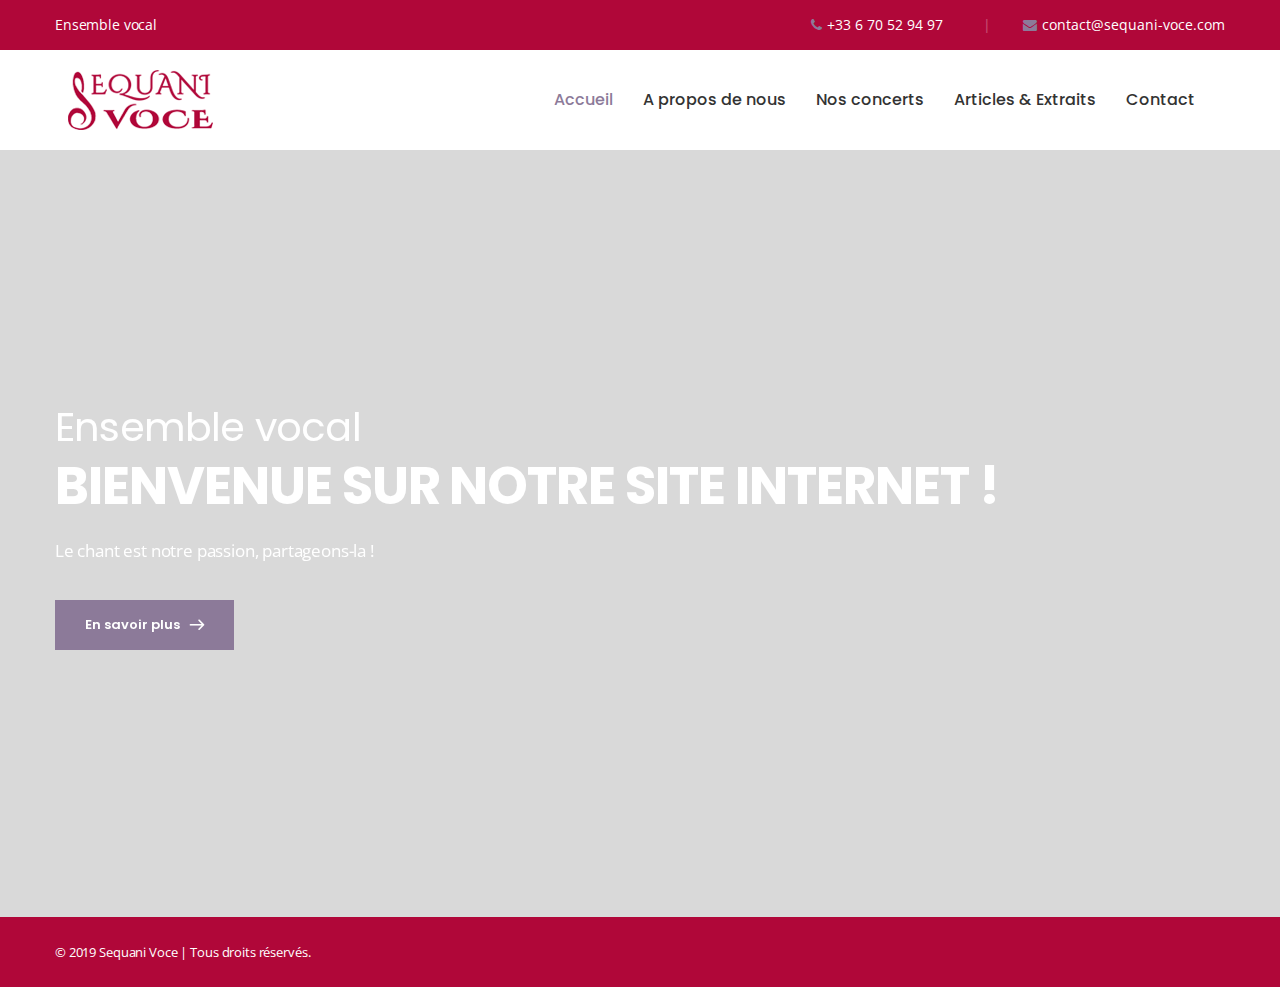
==== commit 15fbe8d7: "Update index.html" ====
--- a/index.html
+++ b/index.html
@@ -77,12 +77,12 @@
                             
                             <div class="collapse navbar-collapse clearfix" id="navbarSupportedContent">
                                 <ul class="navigation clearfix">
-                                    <li><a href="index.html">Accueil</a>
+                                    <li class="current"><a href="index.html">Accueil</a>
                                     </li>
                                     <li><a href="nous.html">A propos de nous</a></li>
                                     <li><a href="concert.html">Nos concerts</a>
                                     </li>
-                                    <li class="current"><a href="extraits.html">Articles & Extraits</a></li>
+                                    <li><a href="extraits.html">Articles & Extraits</a></li>
                                     <li><a href="contact.html">Contact</a></li>
                                 </ul>
                             </div>
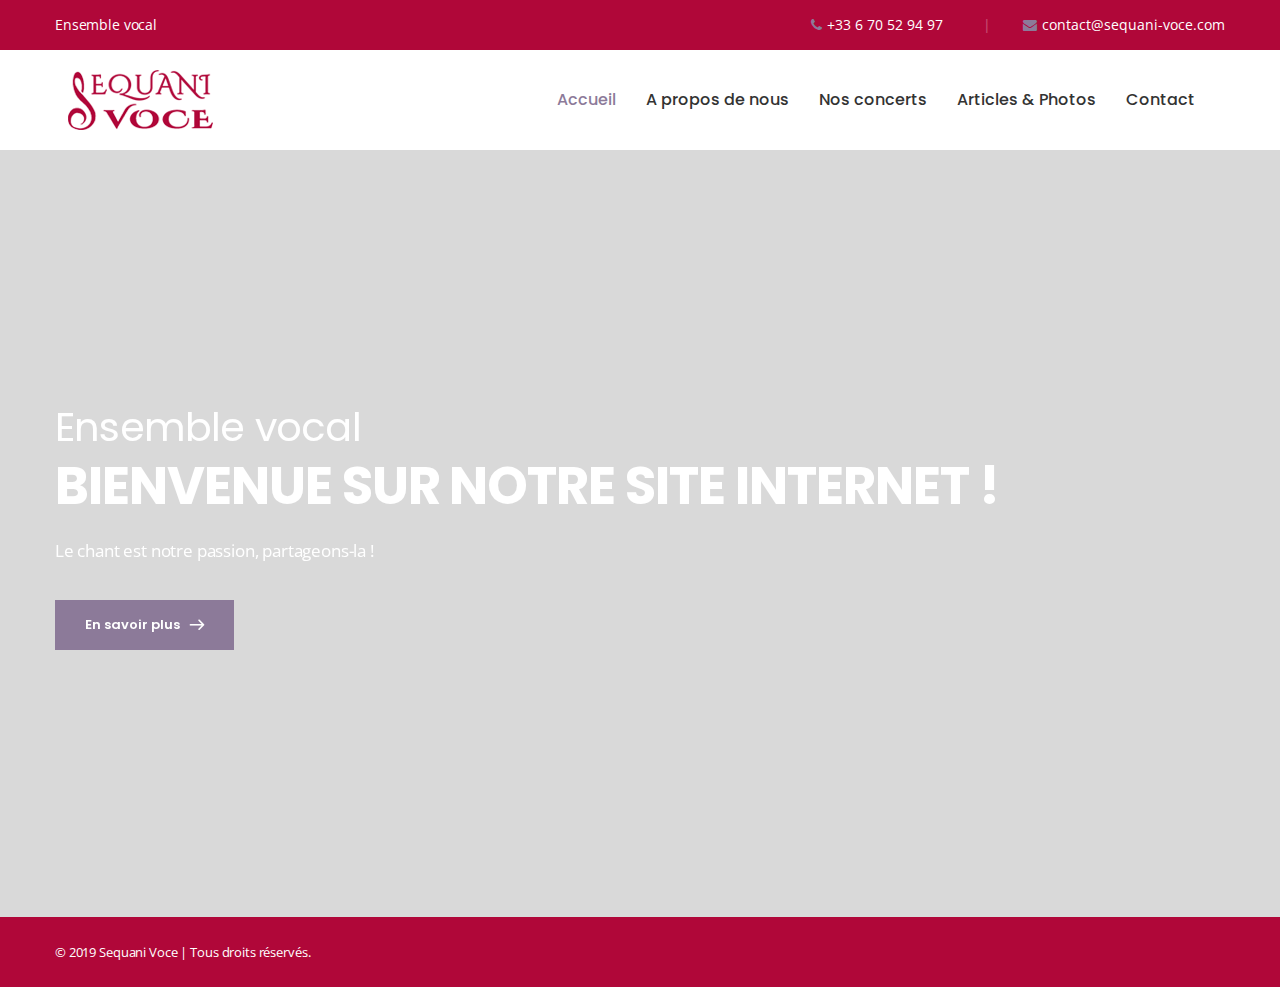
==== commit 0b555c0e: "ok" ====
--- a/index.html
+++ b/index.html
@@ -23,7 +23,7 @@
 <div class="page-wrapper">
     <!-- Preloader -->
     <div class="preloader"></div>
-        
+
     <!-- Header Span -->
     <span class="header-span"></span>
 
@@ -69,12 +69,12 @@
                         <!-- Main Menu -->
                         <nav class="main-menu navbar-expand-md navbar-light">
                             <div class="navbar-header">
-                                <!-- Togg le Button -->      
+                                <!-- Togg le Button -->
                                 <button class="navbar-toggler" type="button" data-toggle="collapse" data-target="#navbarSupportedContent" aria-controls="navbarSupportedContent" aria-expanded="false" aria-label="Toggle navigation">
                                     <span class="icon fa fa-bars"></span>
                                 </button>
                             </div>
-                            
+
                             <div class="collapse navbar-collapse clearfix" id="navbarSupportedContent">
                                 <ul class="navigation clearfix">
                                     <li class="current"><a href="index.html">Accueil</a>
@@ -82,7 +82,7 @@
                                     <li><a href="nous.html">A propos de nous</a></li>
                                     <li><a href="concert.html">Nos concerts</a>
                                     </li>
-                                    <li><a href="extraits.html">Articles & Extraits</a></li>
+                                    <li><a href="extraits.html">Articles & Photos</a></li>
                                     <li><a href="contact.html">Contact</a></li>
                                 </ul>
                             </div>
@@ -115,7 +115,7 @@
     </section>
     <!-- End Bnner Section -->
 
-    
+
     <!-- Main Footer -->
     <footer class="main-footer">
         <!--Footer Bottom-->
@@ -125,17 +125,17 @@
                     <ul class="footer-nav">
 
                     </ul>
-                    
+
                     <div class="copyright-text">
                         <p>&copy;  2019 <a href="index.html">Sequani Voce</a> | Tous droits réservés.</p>
-                    </div>  
+                    </div>
                 </div>
             </div>
         </div>
     </footer>
     <!-- End Main Footer -->
 
-</div>  
+</div>
 <!--End pagewrapper-->
 
 <!--Scroll to top-->
